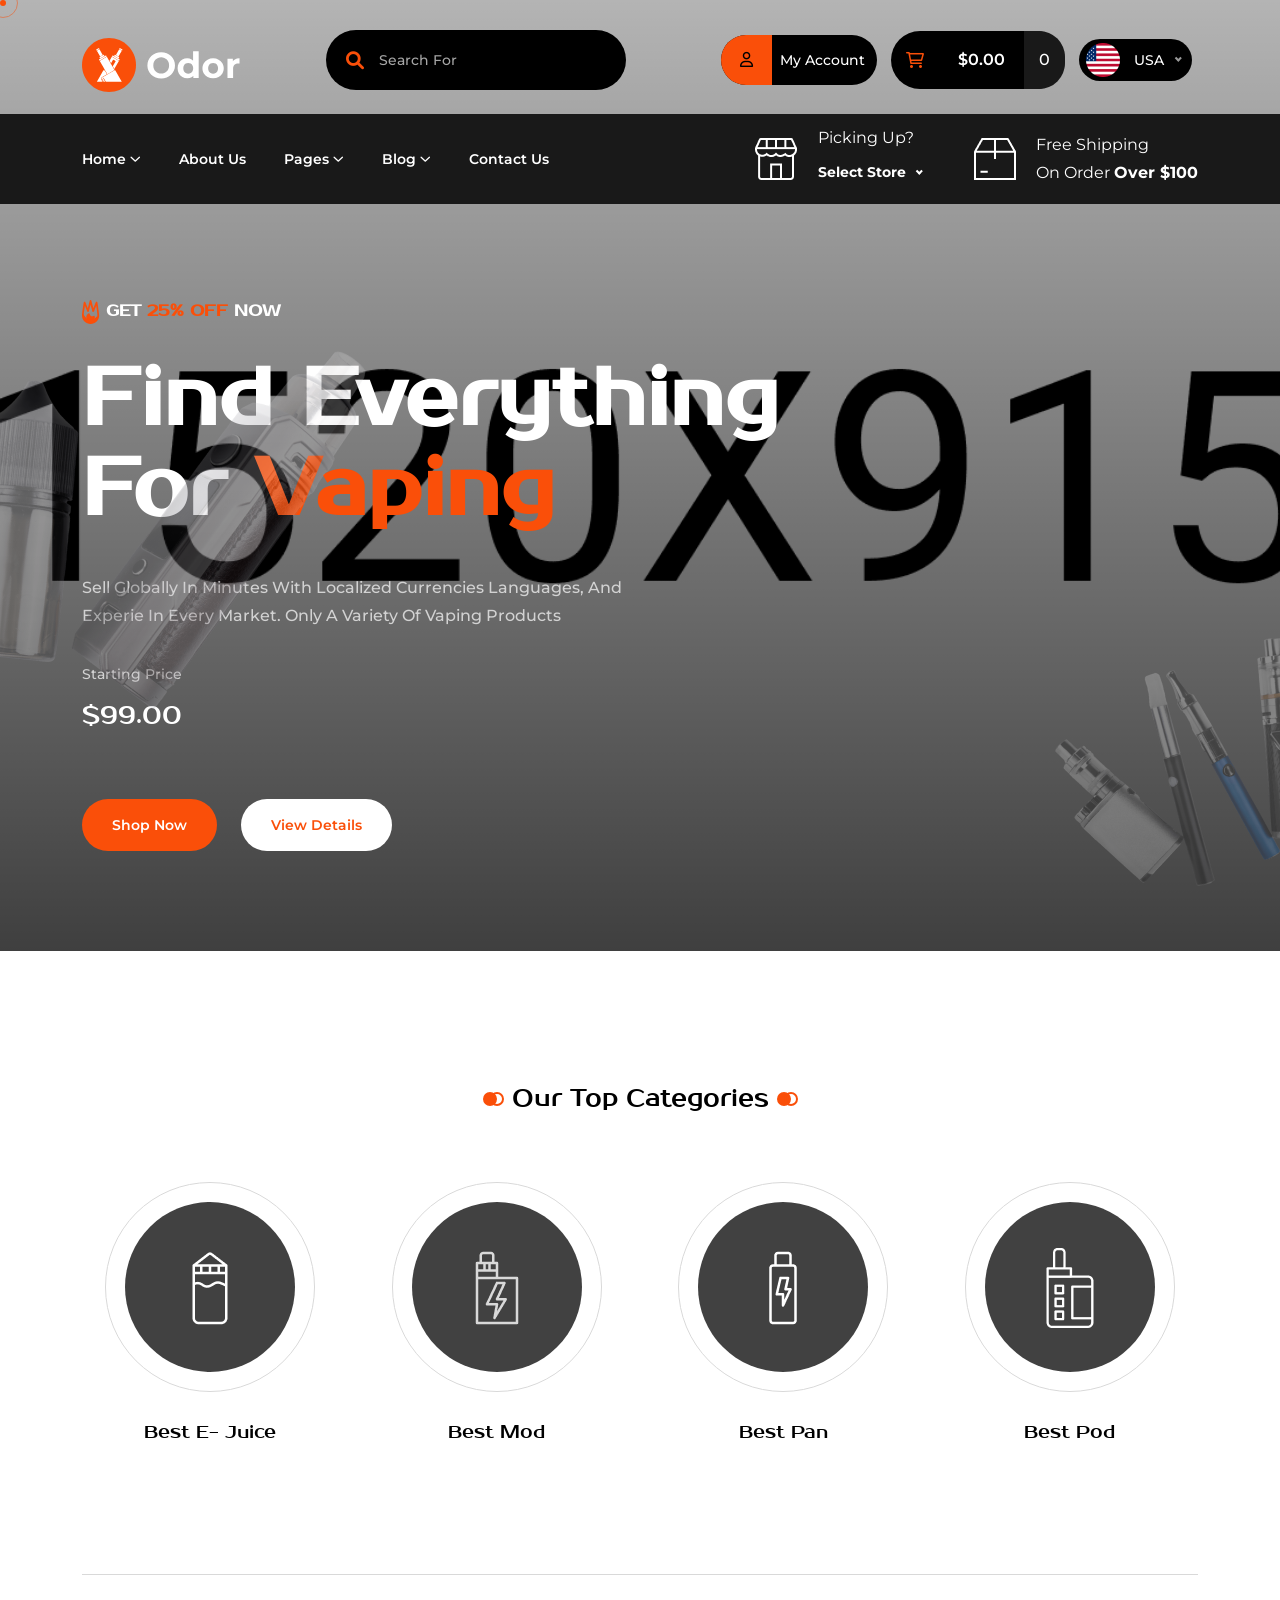
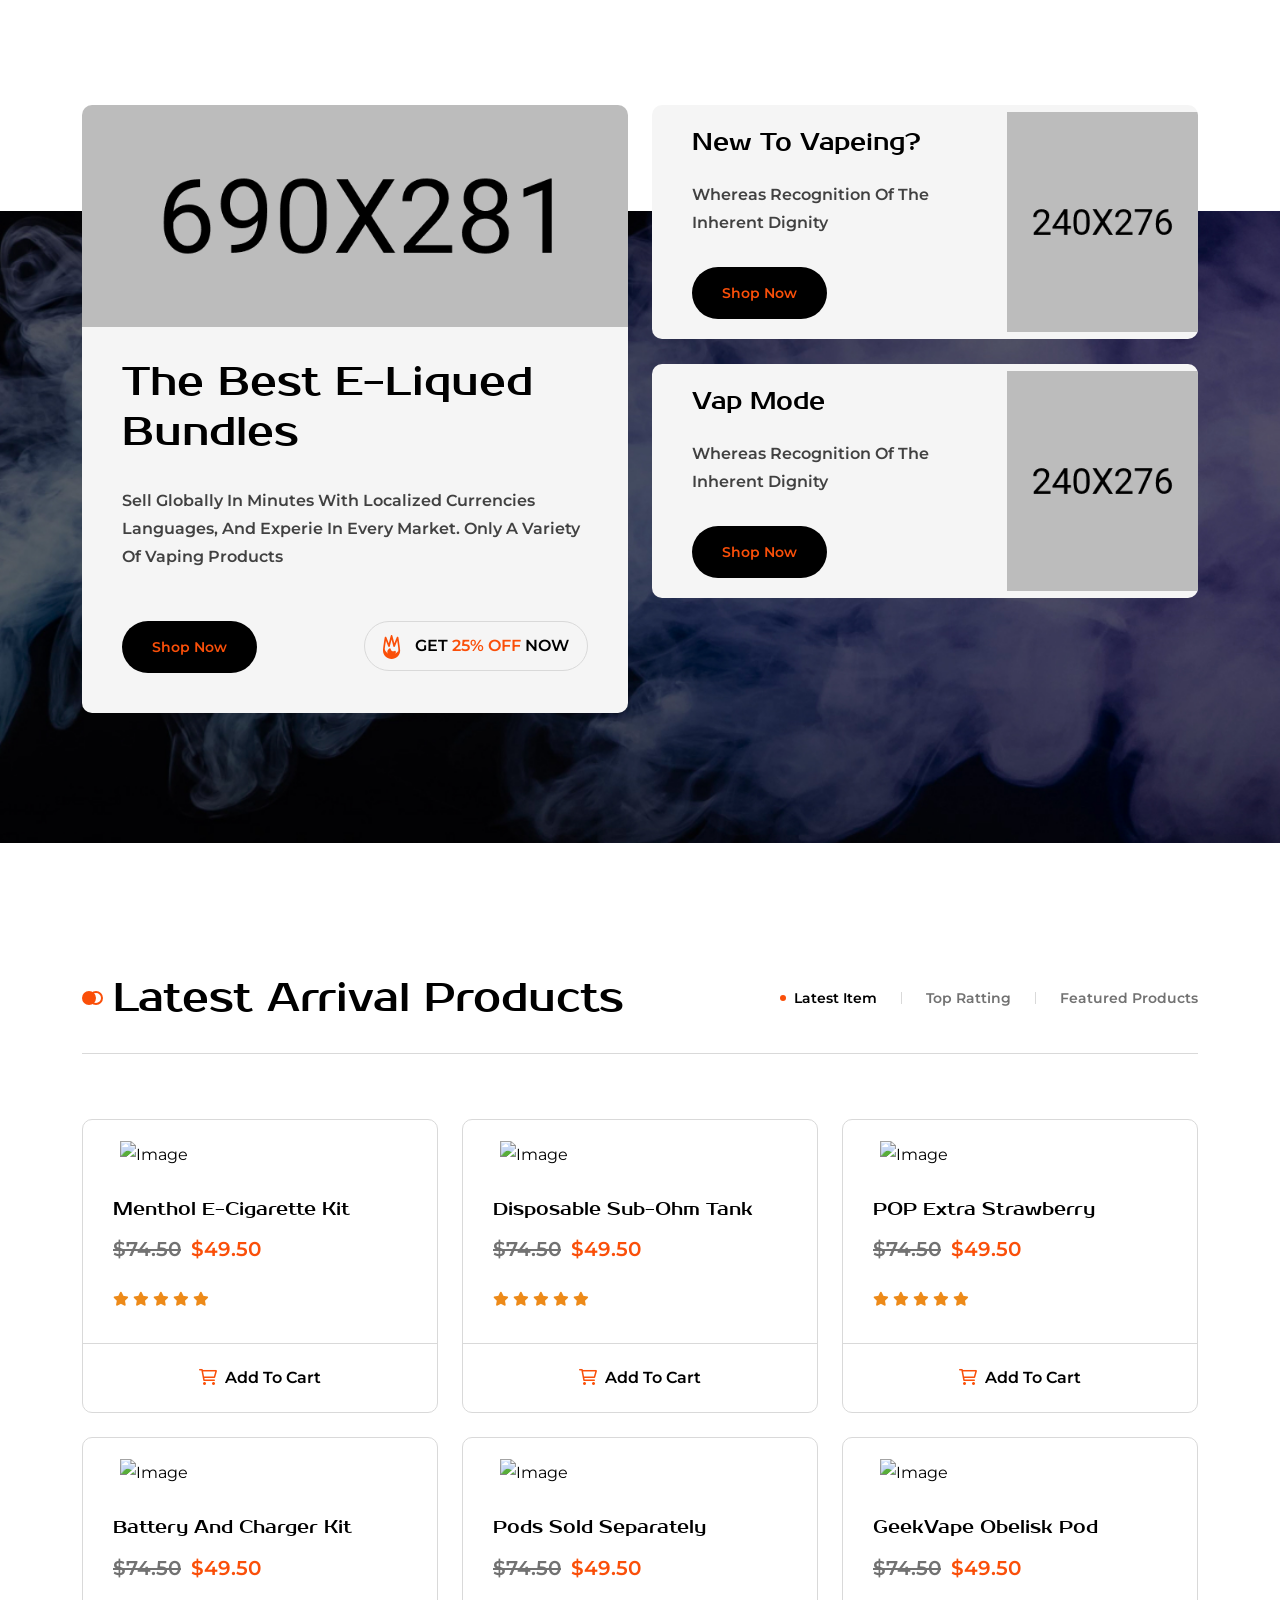
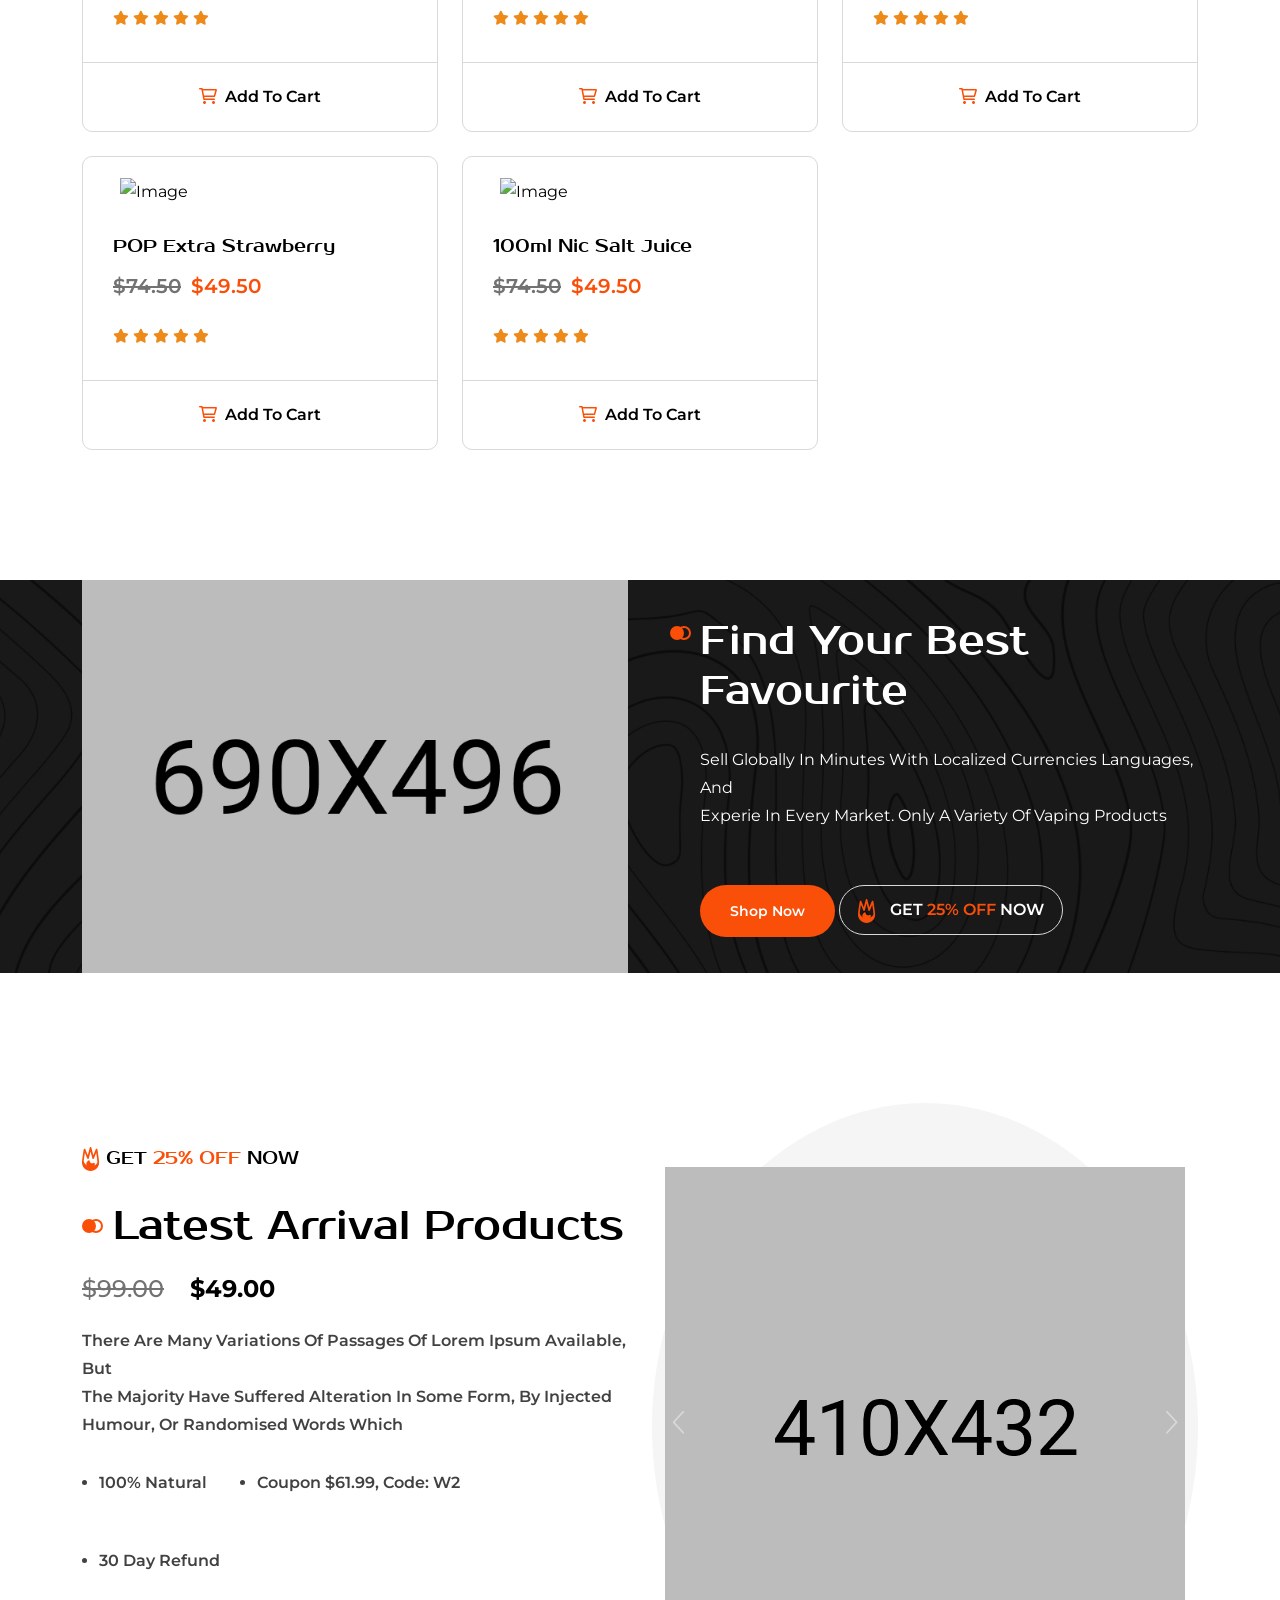
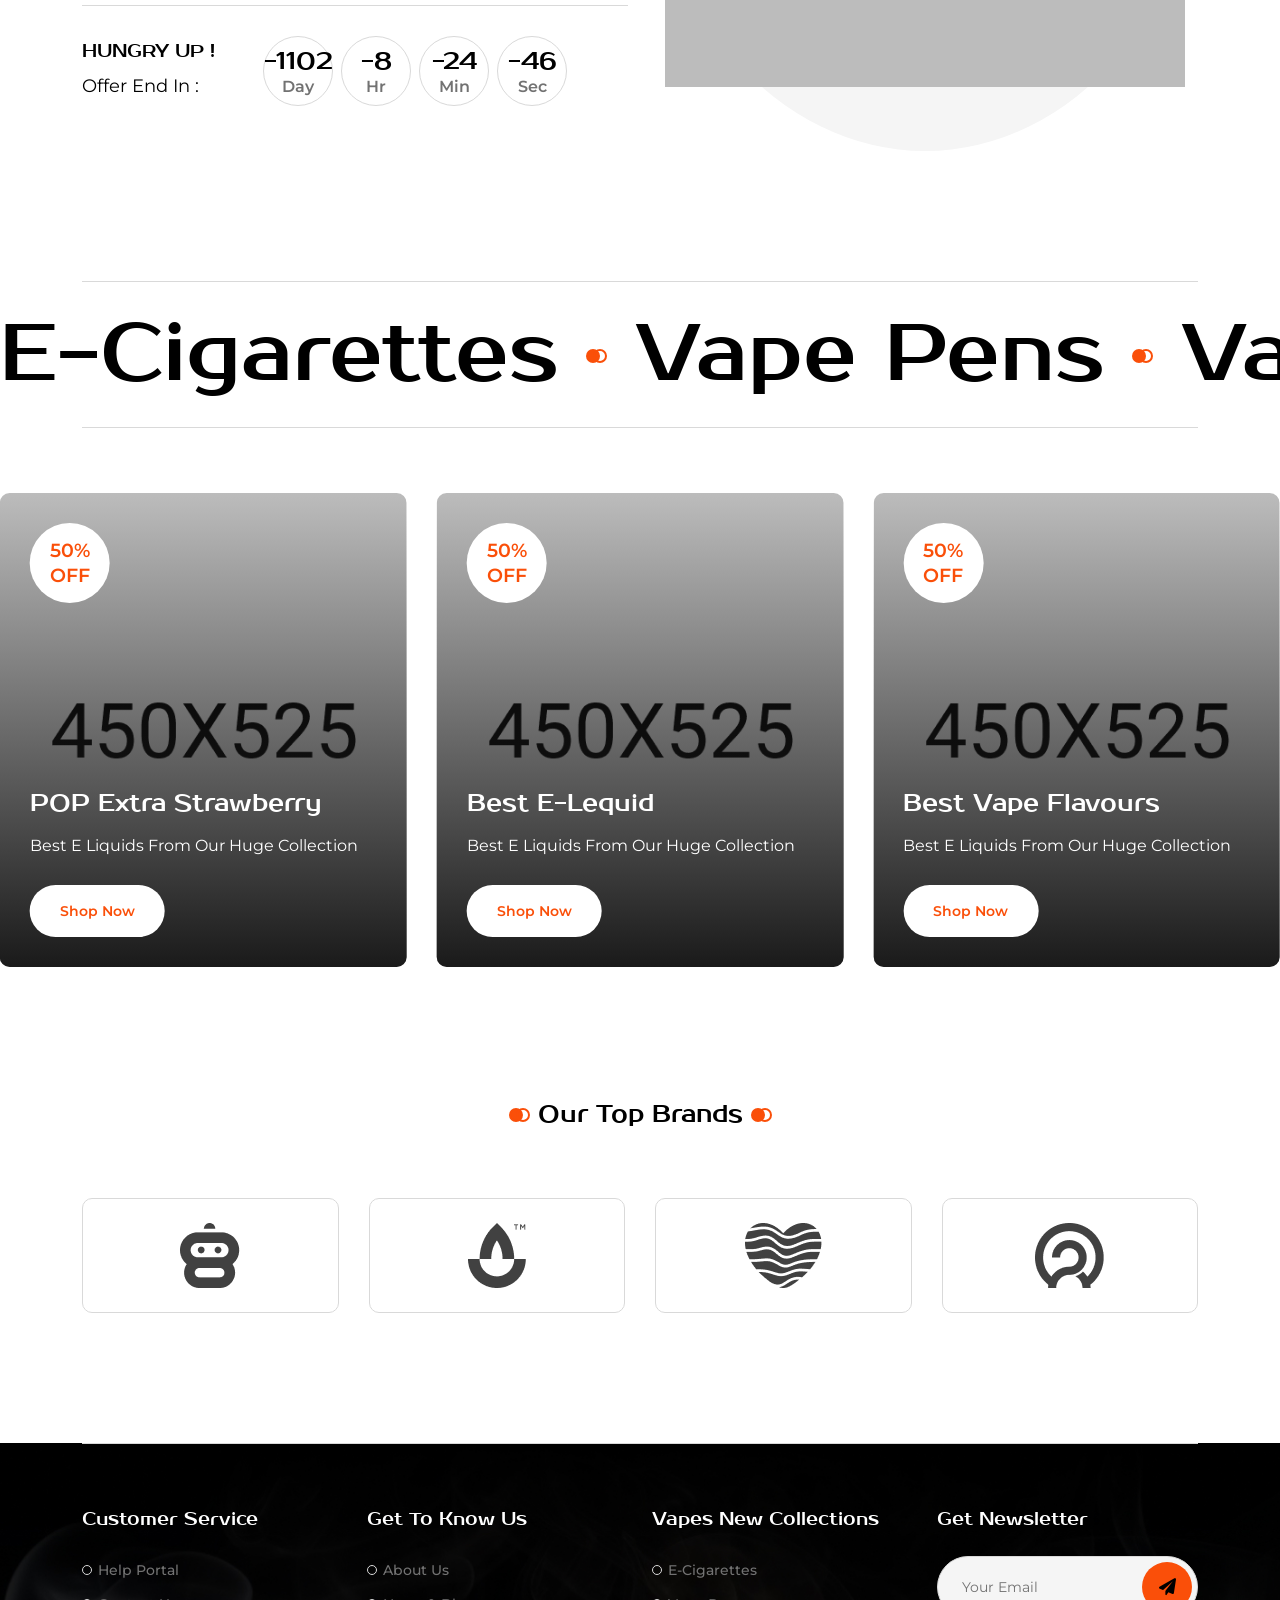
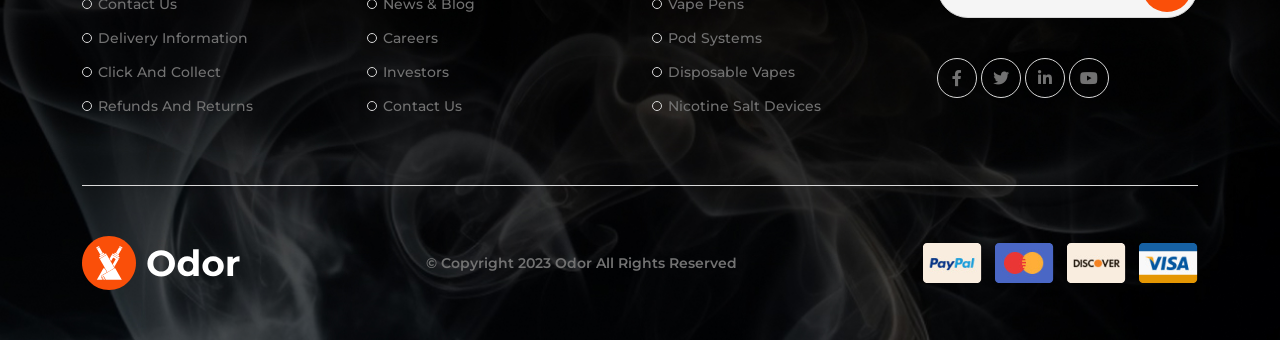
==== index-light.html @ c8f1b1b6 "change my work" ====
<!DOCTYPE html>
<html lang="en" data-theme="light">

<head>
    <meta charset="UTF-8">
    <meta http-equiv="X-UA-Compatible" content="IE=edge">
    <meta name="viewport" content="width=device-width, initial-scale=1.0">
    <title>Odor - Vape Store WooCommerce HTML Template</title>
    <!-- Favicon img -->
    <link rel="shortcut icon" href="assets/images/favicon.png">
    <!-- Bootstarp min css -->
    <link rel="stylesheet" href="assets/css/bootstrap.min.css">
    <!-- All min css -->
    <link rel="stylesheet" href="assets/css/all.min.css">
    <!-- Swiper bundle min css -->
    <link rel="stylesheet" href="assets/css/swiper-bundle.min.css">
    <!-- Magnigic popup css -->
    <link rel="stylesheet" href="assets/css/magnific-popup.css">
    <!-- Animate css -->
    <link rel="stylesheet" href="assets/css/animate.css">
    <!-- Nice select css -->
    <link rel="stylesheet" href="assets/css/nice-select.css">
    <!-- Style css -->
    <link rel="stylesheet" href="assets/css/style.css">
</head>

<body>
    <!-- Header area start here -->
    <div class="top__header black-area pt-30 pb-30">
        <div class="container">
            <div class="top__wrapper">
                <a href="index.html" class="main__logo">
                    <img src="assets/images/logo/logo.svg" alt="logo__image">
                </a>
                <div class="search__wrp">
                    <input placeholder="Search for" aria-label="Search">
                    <button><i class="fa-solid fa-search"></i></button>
                </div>
                <div class="account__wrap">
                    <div class="account d-flex align-items-center">
                        <div class="user__icon">
                            <a href="#0">
                                <i class="fa-regular fa-user"></i>
                            </a>
                        </div>
                        <a href="#0" class="acc__cont">
                            <span class="text-white">
                                My Account
                            </span>
                        </a>
                    </div>
                    <div class="cart d-flex align-items-center">
                        <span class="cart__icon">
                            <i class="fa-regular fa-cart-shopping"></i>
                        </span>
                        <a href="#0" class="c__one">
                            <span class="text-white">
                                $0.00
                            </span>
                        </a>
                        <span class="one text-white">
                            0
                        </span>
                    </div>
                    <div class="flag__wrap">
                        <div class="flag">
                            <img src="assets/images/flag/us.png" alt="flag">
                        </div>
                        <select name="flag">
                            <option value="0">
                                Usa
                            </option>
                            <option value="1">
                                Canada
                            </option>
                            <option value="2">
                                Australia
                            </option>
                            <option value="3">
                                Germany
                            </option>
                        </select>
                    </div>
                </div>
            </div>
        </div>
    </div>
    <header class="header-section black-area">
        <div class="container">
            <div class="header-wrapper">
                <div class="header-bar light-bar d-lg-none">
                    <span></span>
                    <span></span>
                    <span></span>
                </div>
                <ul class="main-menu">
                    <li>
                        <a href="#0">Home <i class="fa-regular fa-angle-down"></i></a>
                        <ul class="sub-menu">
                            <li class="subtwohober">
                                <a href="index.html">
                                    Home One
                                </a>
                            </li>
                            <li class="subtwohober">
                                <a href="index-light.html">
                                    Home One Light
                                </a>
                            </li>
                            <li class="subtwohober">
                                <a href="index-2.html">
                                    Home Two
                                </a>
                            </li>
                            <li class="subtwohober">
                                <a href="index-2-light.html">
                                    Home Two Light
                                </a>
                            </li>
                        </ul>
                    </li>
                    <li>
                        <a href="about.html">About Us</a>
                    </li>
                    <li>
                        <a href="#0">Pages <i class="fa-regular fa-angle-down"></i></a>
                        <ul class="sub-menu">
                            <li class="subtwohober">
                                <a href="shop.html">
                                    Shop Leftbar
                                </a>
                            </li>
                            <li class="subtwohober">
                                <a href="shop-2.html">
                                    Shop Rightbar
                                </a>
                            </li>
                            <li class="subtwohober">
                                <a href="shop-single.html">
                                    Shop Single
                                </a>
                            </li>
                            <li class="subtwohober">
                                <a href="cart.html">
                                    Cart Page
                                </a>
                            </li>
                            <li class="subtwohober">
                                <a href="checkout.html">
                                    Checkout Page
                                </a>
                            </li>
                            <li class="subtwohober">
                                <a href="register.html">
                                    Register
                                </a>
                            </li>
                            <li class="subtwohober">
                                <a href="login.html">
                                    Login
                                </a>
                            </li>
                            <li class="subtwohober">
                                <a href="error.html">
                                    404 Error
                                </a>
                            </li>
                        </ul>
                    </li>
                    <li>
                        <a href="#0">Blog <i class="fa-regular fa-angle-down"></i></a>
                        <ul class="sub-menu">
                            <li class="subtwohober">
                                <a href="blog.html">
                                    Blog Stander
                                </a>
                            </li>
                            <li class="subtwohober">
                                <a href="blog-grid.html">
                                    Blog Grid
                                </a>
                            </li>
                            <li class="subtwohober">
                                <a href="blog-list.html">
                                    Blog List
                                </a>
                            </li>
                            <li class="subtwohober">
                                <a href="blog-single.html">
                                    Blog Single
                                </a>
                            </li>
                        </ul>
                    </li>
                    <li>
                        <a href="contact.html">Contact Us</a>
                    </li>
                </ul>
                <div class="shipping__item d-none d-sm-flex align-items-center">
                    <div class="menu__right d-flex align-items-center">
                        <div class="thumb">
                            <img src="assets/images/flag/picking.png" alt="image">
                        </div>
                        <div class="content">
                            <p class="text-white">
                                Picking up?
                            </p>
                            <div class="items ns-head">
                                <select class="form__select p-0">
                                    <option value="1">
                                        Select Store
                                    </option>
                                    <option value="2">
                                        Store One
                                    </option>
                                    <option value="3">
                                        Store Two
                                    </option>
                                    <option value="4">
                                        Store Three
                                    </option>
                                </select>
                            </div>
                        </div>
                    </div>
                    <div class="menu__right d-flex align-items-center">
                        <div class="thumb">
                            <img src="assets/images/flag/shipping.png" alt="image">
                        </div>
                        <div class="content">
                            <p>
                                Free Shipping <br> on order <strong>over $100</strong>
                            </p>
                        </div>
                    </div>
                </div>
            </div>
        </div>
    </header>
    <!-- Header area end here -->

    <!-- Preloader area start -->
    <div class="loading">
        <span class="text-capitalize">L</span>
        <span>o</span>
        <span>a</span>
        <span>d</span>
        <span>i</span>
        <span>n</span>
        <span>g</span>
    </div>

    <div id="preloader">
    </div>
    <!-- Preloader area end -->

    <!-- Mouse cursor area start here -->
    <div class="mouse-cursor cursor-outer"></div>
    <div class="mouse-cursor cursor-inner"></div>
    <!-- Mouse cursor area end here -->

    <main>

        <!-- Banner area start here -->
        <section class="banner-two banner-two-light black-area">
            <div class="banner-two__shape-left d-none d-lg-block wow bounceInLeft" data-wow-duration="1s"
                data-wow-delay=".5s">
                <img src="assets/images/shape/vape1.png" alt="shape">
            </div>
            <div class="banner-two__shape-right d-none d-lg-block wow bounceInRight" data-wow-duration="1s"
                data-wow-delay=".1s">
                <img class="sway_Y__animation " src="assets/images/shape/vape2.png" alt="shape">
            </div>
            <div class="swiper banner-two__slider">
                <div class="swiper-wrapper">
                    <div class="swiper-slide">
                        <div class="slide-bg" data-background="assets/images/banner/banner-two-image1.jpg"></div>
                        <div class="container">
                            <div class="banner-two__content">
                                <h4 data-animation="fadeInUp" data-delay="1s"><img src="assets/images/icon/fire.svg"
                                        alt="icon"> GET <span class="primary-color">25% OFF</span> NOW</h4>
                                <h1 data-animation="fadeInUp" data-delay="1.3s">Find everything <br>
                                    for <span class="primary-color">vaping</span></h1>
                                <p class="mt-40" data-animation="fadeInUp" data-delay="1.5s">Sell globally in minutes
                                    with localized currencies languages, and <br> experie in
                                    every
                                    market. only a variety of vaping
                                    products</p>
                                <div class="banner-two__info mt-30" data-animation="fadeInUp" data-delay="1.7s">
                                    <span class="mb-10">Starting Price</span>
                                    <h3>$99.00</h3>
                                </div>
                                <div class="btn-wrp mt-65">
                                    <a href="shop.html" class="btn-one" data-animation="fadeInUp"
                                        data-delay="1.8s"><span>Shop
                                            Now</span></a>
                                    <a class="btn-one-light ml-20" href="shop-single.html" data-animation="fadeInUp"
                                        data-delay="1.9s"><span>View Details</span></a>
                                </div>
                            </div>
                        </div>
                    </div>
                    <div class="swiper-slide">
                        <div class="slide-bg" data-background="assets/images/banner/banner_picture.jpg"></div>
                        <div class="container">
                            <div class="banner-two__content">
                                <h4 data-animation="fadeInUp" data-delay="1s"><img src="assets/images/icon/fire.svg"
                                        alt="icon"> GET <span class="primary-color">25% OFF</span> NOW</h4>
                                <h1 data-animation="fadeInUp" data-delay="1.3s">Find everything <br>
                                    for <span class="primary-color">vaping</span></h1>
                                <p class="mt-40" data-animation="fadeInUp" data-delay="1.5s">Sell globally in minutes
                                    with localized currencies languages, and <br> experie in
                                    every
                                    market. only a variety of vaping
                                    products</p>
                                <div class="banner-two__info mt-30" data-animation="fadeInUp" data-delay="1.7s">
                                    <span class="mb-10">Starting Price</span>
                                    <h3>$99.00</h3>
                                </div>
                                <div class="btn-wrp mt-65">
                                    <a href="shop.html" class="btn-one" data-animation="fadeInUp"
                                        data-delay="1.8s"><span>Shop
                                            Now</span></a>
                                    <a class="btn-one-light ml-20" href="shop-single.html" data-animation="fadeInUp"
                                        data-delay="1.9s"><span>View
                                            Details</span></a>
                                </div>
                            </div>
                        </div>
                    </div>
                    <div class="swiper-slide">
                        <div class="slide-bg" data-background="assets/images/banner/banner_picture.jpg"></div>
                        <div class="container">
                            <div class="banner-two__content">
                                <h4 data-animation="fadeInUp" data-delay="1s"><img src="assets/images/icon/fire.svg"
                                        alt="icon"> GET <span class="primary-color">25% OFF</span> NOW</h4>
                                <h1 data-animation="fadeInUp" data-delay="1.3s">Find everything <br>
                                    for <span class="primary-color">vaping</span></h1>
                                <p class="mt-40" data-animation="fadeInUp" data-delay="1.5s">Sell globally in minutes
                                    with localized currencies languages, and <br> experie in
                                    every
                                    market. only a variety of vaping
                                    products</p>
                                <div class="banner-two__info mt-30" data-animation="fadeInUp" data-delay="1.7s">
                                    <span class="mb-10">Starting Price</span>
                                    <h3>$99.00</h3>
                                </div>
                                <div class="btn-wrp mt-65">
                                    <a href="shop.html" class="btn-one" data-animation="fadeInUp"
                                        data-delay="1.8s"><span>Shop
                                            Now</span></a>
                                    <a class="btn-one-light ml-20" href="shop-single.html" data-animation="fadeInUp"
                                        data-delay="1.9s"><span>View
                                            Details</span></a>
                                </div>
                            </div>
                        </div>
                    </div>
                </div>
            </div>
            <div class="banner-two__arry-btn">
                <button class="arry-prev mb-15 banner-two__arry-prev"><i
                        class="fa-light text-white fa-chevron-left"></i></button>
                <button class="arry-next active banner-two__arry-next"><i
                        class="fa-light text-white fa-chevron-right"></i></button>
            </div>
        </section>
        <!-- Banner area end here -->

        <!-- Category area start here -->
        <section class="category-area black-area category-two pb-130 pt-130">
            <div class="container">
                <div class="bor-bottom pb-130">
                    <div class="sub-title text-center mb-65 wow fadeInUp" data-wow-delay=".1s">
                        <h3><span class="title-icon"></span> our top categories <span class="title-icon"></span>
                        </h3>
                    </div>
                    <div class="swiper category__slider">
                        <div class="swiper-wrapper">
                            <div class="swiper-slide">
                                <div class="category__item category-two__item text-center">
                                    <a href="shop.html" class="category__image d-block">
                                        <img src="assets/images/category/category-image1.png" alt="image">
                                        <div class="category-icon">
                                            <img src="assets/images/category/category-icon1.png" alt="icon">
                                        </div>
                                    </a>
                                    <h4 class="mt-30"><a href="shop.html">best e- juice</a></h4>
                                </div>
                            </div>
                            <div class="swiper-slide">
                                <div class="category__item category-two__item text-center">
                                    <a href="shop.html" class="category__image d-block">
                                        <img src="assets/images/category/category-image2.png" alt="image">
                                        <div class="category-icon">
                                            <img src="assets/images/category/category-icon2.png" alt="icon">
                                        </div>
                                    </a>
                                    <h4 class="mt-30"><a href="shop.html">best mod</a></h4>
                                </div>
                            </div>
                            <div class="swiper-slide">
                                <div class="category__item category-two__item text-center">
                                    <a href="shop.html" class="category__image d-block">
                                        <img src="assets/images/category/category-image3.png" alt="image">
                                        <div class="category-icon">
                                            <img src="assets/images/category/category-icon3.png" alt="icon">
                                        </div>
                                    </a>
                                    <h4 class="mt-30"><a href="shop.html">best pan</a></h4>
                                </div>
                            </div>
                            <div class="swiper-slide">
                                <div class="category__item category-two__item text-center">
                                    <a href="shop.html" class="category__image d-block">
                                        <img src="assets/images/category/category-image4.png" alt="image">
                                        <div class="category-icon">
                                            <img src="assets/images/category/category-icon4.png" alt="icon">
                                        </div>
                                    </a>
                                    <h4 class="mt-30"><a href="shop.html">best pod</a></h4>
                                </div>
                            </div>
                            <div class="swiper-slide">
                                <div class="category__item category-two__item text-center">
                                    <a href="shop.html" class="category__image d-block">
                                        <img src="assets/images/category/category-image5.png" alt="image">
                                        <div class="category-icon">
                                            <img src="assets/images/category/category-icon5.png" alt="icon">
                                        </div>
                                    </a>
                                    <h4 class="mt-30"><a href="shop.html">best tank</a></h4>
                                </div>
                            </div>
                            <div class="swiper-slide">
                                <div class="category__item category-two__item text-center">
                                    <a href="shop.html" class="category__image d-block">
                                        <img src="assets/images/category/category-image6.png" alt="image">
                                        <div class="category-icon">
                                            <img src="assets/images/category/category-icon6.png" alt="icon">
                                        </div>
                                    </a>
                                    <h4 class="mt-30"><a href="shop.html">Best vaps</a></h4>
                                </div>
                            </div>
                        </div>
                    </div>
                </div>
            </div>
        </section>
        <!-- Category area end here -->

        <!-- View area start here -->
        <section class="view-area">
            <div class="bg-image view__bg" data-background="assets/images/bg/view-bg.jpg"></div>
            <div class="container">
                <div class="row g-4">
                    <div class="col-lg-6 wow fadeInLeft" data-wow-delay=".1s">
                        <div class="view__left-item">
                            <div class="image">
                                <img src="assets/images/view/view-image1.jpg" alt="image">
                            </div>
                            <div class="view__left-content sub-bg">
                                <h2><a class="primary-hover" href="shop-single.html">The best e-liqued bundles</a>
                                </h2>
                                <p class="fw-600">Sell globally in minutes with localized currencies languages, and
                                    experie
                                    in every market. only a variety of vaping
                                    products</p>
                                <a class="btn-two" href="shop-single.html"><span>Shop Now</span></a>
                                <a class="off-btn" href="#0"><img class="mr-10" src="assets/images/icon/fire.svg"
                                        alt="icon"> GET
                                    <span class="primary-color">25%
                                        OFF</span> NOW</a>
                            </div>
                        </div>
                    </div>
                    <div class="col-lg-6">
                        <div class="view__item mb-25 wow fadeInDown" data-wow-delay=".2s">
                            <div class="view__content">
                                <h3><a class="primary-hover" href="shop-single.html">new to vapeing?</a></h3>
                                <p>Whereas recognition of the inherent dignity</p>
                                <a class="btn-two" href="shop-single.html"><span>Shop Now</span></a>
                            </div>
                            <div class="view__image">
                                <img src="assets/images/view/view-image2.jpg" alt="image">
                            </div>
                        </div>
                        <div class="view__item wow fadeInUp" data-wow-delay=".3s">
                            <div class="view__content">
                                <h3><a class="primary-hover" href="shop-single.html">Vap mode</a></h3>
                                <p>Whereas recognition of the inherent dignity</p>
                                <a class="btn-two" href="shop-single.html"><span>Shop Now</span></a>
                            </div>
                            <div class="view__image">
                                <img src="assets/images/view/view-image3.jpg" alt="image">
                            </div>
                        </div>
                    </div>
                </div>
            </div>
        </section>
        <!-- View area end here -->

        <!-- Product area start here -->
        <section class="product-area pt-130 pb-130 mt-130">
            <div class="container">
                <div
                    class="product__wrp pb-30 mb-65 bor-bottom d-flex flex-wrap align-items-center justify-content-xl-between justify-content-center">
                    <div class="section-header d-flex align-items-center wow fadeInUp" data-wow-delay=".1s">
                        <span class="title-icon mr-10"></span>
                        <h2>latest arrival products</h2>
                    </div>
                    <ul class="nav nav-pills mt-4 mt-xl-0">
                        <li class="nav-item wow fadeInUp" data-wow-delay=".1s">
                            <a href="#latest-item" data-bs-toggle="tab" class="nav-link px-4 active">
                                latest item
                            </a>
                        </li>
                        <li class="nav-item wow fadeInUp" data-wow-delay=".2s">
                            <a href="#top-ratting" data-bs-toggle="tab" class="nav-link px-4 bor-left bor-right">
                                top ratting
                            </a>
                        </li>
                        <li class="nav-item wow fadeInUp" data-wow-delay=".3s">
                            <a href="#featured-products" data-bs-toggle="tab" class="nav-link ps-4">
                                featured products
                            </a>
                        </li>
                    </ul>
                </div>
                <div class="tab-content">
                    <div id="latest-item" class="tab-pane fade show active">
                        <div class="row g-4">
                            <div class="col-xxl-3 col-xl-4 col-md-6">
                                <div class="product__item bor">
                                    <a href="#0" class="wishlist"><i class="fa-regular fa-heart"></i></a>
                                    <a href="shop-single.html" class="product__image pt-20 d-block">
                                        <img class="font-image" src="assets/images/product/product-image1.png"
                                            alt="image">
                                        <img class="back-image" src="assets/images/product/product-image3.png"
                                            alt="image">
                                    </a>
                                    <div class="product__content">
                                        <h4 class="mb-15"><a class="primary-hover" href="shop-single.html">Menthol
                                                E-Cigarette Kit</a></h4>
                                        <del>$74.50</del><span class="primary-color ml-10">$49.50</span>
                                        <div class="star mt-20">
                                            <i class="fa-solid fa-star"></i>
                                            <i class="fa-solid fa-star"></i>
                                            <i class="fa-solid fa-star"></i>
                                            <i class="fa-solid fa-star"></i>
                                            <i class="fa-solid fa-star"></i>
                                        </div>

                                    </div>
                                    <a class="product__cart d-block bor-top" href="#0"><i
                                            class="fa-regular fa-cart-shopping primary-color me-1"></i>
                                        <span>Add to
                                            cart</span></a>
                                </div>
                            </div>
                            <div class="col-xxl-3 col-xl-4 col-md-6">
                                <div class="product__item bor">
                                    <a href="#0" class="wishlist"><i class="fa-regular fa-heart"></i></a>
                                    <a href="shop-single.html" class="product__image pt-20 d-block">
                                        <img class="font-image" src="assets/images/product/product-image2.png"
                                            alt="image">
                                        <img class="back-image" src="assets/images/product/product-image4.png"
                                            alt="image">
                                    </a>
                                    <div class="product__content">
                                        <h4 class="mb-15"><a class="primary-hover" href="shop-single.html">Disposable
                                                Sub-Ohm Tank</a></h4>
                                        <del>$74.50</del><span class="primary-color ml-10">$49.50</span>
                                        <div class="star mt-20">
                                            <i class="fa-solid fa-star"></i>
                                            <i class="fa-solid fa-star"></i>
                                            <i class="fa-solid fa-star"></i>
                                            <i class="fa-solid fa-star"></i>
                                            <i class="fa-solid fa-star"></i>
                                        </div>

                                    </div>
                                    <a class="product__cart d-block bor-top" href="#0"><i
                                            class="fa-regular fa-cart-shopping primary-color me-1"></i>
                                        <span>Add to
                                            cart</span></a>
                                </div>
                            </div>
                            <div class="col-xxl-3 col-xl-4 col-md-6">
                                <div class="product__item bor">
                                    <a href="#0" class="wishlist"><i class="fa-regular fa-heart"></i></a>
                                    <a href="shop-single.html" class="product__image pt-20 d-block">
                                        <img class="font-image" src="assets/images/product/product-image3.png"
                                            alt="image">
                                        <img class="back-image" src="assets/images/product/product-image5.png"
                                            alt="image">
                                    </a>
                                    <div class="product__content">
                                        <h4 class="mb-15"><a class="primary-hover" href="shop-single.html">POP
                                                Extra
                                                Strawberry</a></h4>
                                        <del>$74.50</del><span class="primary-color ml-10">$49.50</span>
                                        <div class="star mt-20">
                                            <i class="fa-solid fa-star"></i>
                                            <i class="fa-solid fa-star"></i>
                                            <i class="fa-solid fa-star"></i>
                                            <i class="fa-solid fa-star"></i>
                                            <i class="fa-solid fa-star"></i>
                                        </div>

                                    </div>
                                    <a class="product__cart d-block bor-top" href="#0"><i
                                            class="fa-regular fa-cart-shopping primary-color me-1"></i>
                                        <span>Add to
                                            cart</span></a>
                                </div>
                            </div>
                            <div class="col-xxl-3 col-xl-4 col-md-6">
                                <div class="product__item bor">
                                    <a href="#0" class="wishlist"><i class="fa-regular fa-heart"></i></a>
                                    <a href="shop-single.html" class="product__image pt-20 d-block">
                                        <img class="font-image" src="assets/images/product/product-image4.png"
                                            alt="image">
                                        <img class="back-image" src="assets/images/product/product-image6.png"
                                            alt="image">
                                    </a>
                                    <div class="product__content">
                                        <h4 class="mb-15"><a class="primary-hover" href="shop-single.html">Battery
                                                And
                                                Charger Kit</a></h4>
                                        <del>$74.50</del><span class="primary-color ml-10">$49.50</span>
                                        <div class="star mt-20">
                                            <i class="fa-solid fa-star"></i>
                                            <i class="fa-solid fa-star"></i>
                                            <i class="fa-solid fa-star"></i>
                                            <i class="fa-solid fa-star"></i>
                                            <i class="fa-solid fa-star"></i>
                                        </div>

                                    </div>
                                    <a class="product__cart d-block bor-top" href="#0"><i
                                            class="fa-regular fa-cart-shopping primary-color me-1"></i>
                                        <span>Add to
                                            cart</span></a>
                                </div>
                            </div>
                            <div class="col-xxl-3 col-xl-4 col-md-6">
                                <div class="product__item bor">
                                    <a href="#0" class="wishlist"><i class="fa-regular fa-heart"></i></a>
                                    <a href="shop-single.html" class="product__image pt-20 d-block">
                                        <img class="font-image" src="assets/images/product/product-image5.png"
                                            alt="image">
                                        <img class="back-image" src="assets/images/product/product-image3.png"
                                            alt="image">
                                    </a>
                                    <div class="product__content">
                                        <h4 class="mb-15"><a class="primary-hover" href="shop-single.html">Pods
                                                Sold
                                                Separately</a></h4>
                                        <del>$74.50</del><span class="primary-color ml-10">$49.50</span>
                                        <div class="star mt-20">
                                            <i class="fa-solid fa-star"></i>
                                            <i class="fa-solid fa-star"></i>
                                            <i class="fa-solid fa-star"></i>
                                            <i class="fa-solid fa-star"></i>
                                            <i class="fa-solid fa-star"></i>
                                        </div>

                                    </div>
                                    <a class="product__cart d-block bor-top" href="#0"><i
                                            class="fa-regular fa-cart-shopping primary-color me-1"></i>
                                        <span>Add to
                                            cart</span></a>
                                </div>
                            </div>
                            <div class="col-xxl-3 col-xl-4 col-md-6">
                                <div class="product__item bor">
                                    <a href="#0" class="wishlist"><i class="fa-regular fa-heart"></i></a>
                                    <a href="shop-single.html" class="product__image pt-20 d-block">
                                        <img class="font-image" src="assets/images/product/product-image6.png"
                                            alt="image">
                                        <img class="back-image" src="assets/images/product/product-image4.png"
                                            alt="image">
                                    </a>
                                    <div class="product__content">
                                        <h4 class="mb-15"><a class="primary-hover" href="shop-single.html">GeekVape
                                                Obelisk Pod</a></h4>
                                        <del>$74.50</del><span class="primary-color ml-10">$49.50</span>
                                        <div class="star mt-20">
                                            <i class="fa-solid fa-star"></i>
                                            <i class="fa-solid fa-star"></i>
                                            <i class="fa-solid fa-star"></i>
                                            <i class="fa-solid fa-star"></i>
                                            <i class="fa-solid fa-star"></i>
                                        </div>

                                    </div>
                                    <a class="product__cart d-block bor-top" href="#0"><i
                                            class="fa-regular fa-cart-shopping primary-color me-1"></i>
                                        <span>Add to
                                            cart</span></a>
                                </div>
                            </div>
                            <div class="col-xxl-3 col-xl-4 col-md-6">
                                <div class="product__item bor">
                                    <a href="#0" class="wishlist"><i class="fa-regular fa-heart"></i></a>
                                    <a href="shop-single.html" class="product__image pt-20 d-block">
                                        <img class="font-image" src="assets/images/product/product-image7.png"
                                            alt="image">
                                        <img class="back-image" src="assets/images/product/product-image4.png"
                                            alt="image">
                                    </a>
                                    <div class="product__content">
                                        <h4 class="mb-15"><a class="primary-hover" href="shop-single.html">POP Extra
                                                Strawberry</a></h4>
                                        <del>$74.50</del><span class="primary-color ml-10">$49.50</span>
                                        <div class="star mt-20">
                                            <i class="fa-solid fa-star"></i>
                                            <i class="fa-solid fa-star"></i>
                                            <i class="fa-solid fa-star"></i>
                                            <i class="fa-solid fa-star"></i>
                                            <i class="fa-solid fa-star"></i>
                                        </div>

                                    </div>
                                    <a class="product__cart d-block bor-top" href="#0"><i
                                            class="fa-regular fa-cart-shopping primary-color me-1"></i>
                                        <span>Add to
                                            cart</span></a>
                                </div>
                            </div>
                            <div class="col-xxl-3 col-xl-4 col-md-6">
                                <div class="product__item bor">
                                    <a href="#0" class="wishlist"><i class="fa-regular fa-heart"></i></a>
                                    <a href="shop-single.html" class="product__image pt-20 d-block">
                                        <img class="font-image" src="assets/images/product/product-image8.png"
                                            alt="image">
                                        <img class="back-image" src="assets/images/product/product-image4.png"
                                            alt="image">
                                    </a>
                                    <div class="product__content">
                                        <h4 class="mb-15"><a class="primary-hover" href="shop-single.html">100ml
                                                Nic
                                                Salt Juice</a></h4>
                                        <del>$74.50</del><span class="primary-color ml-10">$49.50</span>
                                        <div class="star mt-20">
                                            <i class="fa-solid fa-star"></i>
                                            <i class="fa-solid fa-star"></i>
                                            <i class="fa-solid fa-star"></i>
                                            <i class="fa-solid fa-star"></i>
                                            <i class="fa-solid fa-star"></i>
                                        </div>

                                    </div>
                                    <a class="product__cart d-block bor-top" href="#0"><i
                                            class="fa-regular fa-cart-shopping primary-color me-1"></i>
                                        <span>Add to
                                            cart</span></a>
                                </div>
                            </div>
                        </div>
                    </div>
                    <div id="top-ratting" class="tab-pane fade">
                        <div class="row g-4">
                            <div class="col-xxl-3 col-xl-4 col-md-6">
                                <div class="product__item bor">
                                    <a href="#0" class="wishlist"><i class="fa-regular fa-heart"></i></a>
                                    <a href="shop-single.html" class="product__image pt-20 d-block">
                                        <img class="font-image" src="assets/images/product/product-image4.png"
                                            alt="image">
                                        <img class="back-image" src="assets/images/product/product-image6.png"
                                            alt="image">
                                    </a>
                                    <div class="product__content">
                                        <h4 class="mb-15"><a class="primary-hover" href="shop-single.html">Battery
                                                And
                                                Charger Kit</a></h4>
                                        <del>$74.50</del><span class="primary-color ml-10">$49.50</span>
                                        <div class="star mt-20">
                                            <i class="fa-solid fa-star"></i>
                                            <i class="fa-solid fa-star"></i>
                                            <i class="fa-solid fa-star"></i>
                                            <i class="fa-solid fa-star"></i>
                                            <i class="fa-solid fa-star"></i>
                                        </div>

                                    </div>
                                    <a class="product__cart d-block bor-top" href="#0"><i
                                            class="fa-regular fa-cart-shopping primary-color me-1"></i>
                                        <span>Add to
                                            cart</span></a>
                                </div>
                            </div>
                            <div class="col-xxl-3 col-xl-4 col-md-6">
                                <div class="product__item bor">
                                    <a href="#0" class="wishlist"><i class="fa-regular fa-heart"></i></a>
                                    <a href="shop-single.html" class="product__image pt-20 d-block">
                                        <img class="font-image" src="assets/images/product/product-image5.png"
                                            alt="image">
                                        <img class="back-image" src="assets/images/product/product-image3.png"
                                            alt="image">
                                    </a>
                                    <div class="product__content">
                                        <h4 class="mb-15"><a class="primary-hover" href="shop-single.html">Pods
                                                Sold
                                                Separately</a></h4>
                                        <del>$74.50</del><span class="primary-color ml-10">$49.50</span>
                                        <div class="star mt-20">
                                            <i class="fa-solid fa-star"></i>
                                            <i class="fa-solid fa-star"></i>
                                            <i class="fa-solid fa-star"></i>
                                            <i class="fa-solid fa-star"></i>
                                            <i class="fa-solid fa-star"></i>
                                        </div>

                                    </div>
                                    <a class="product__cart d-block bor-top" href="#0"><i
                                            class="fa-regular fa-cart-shopping primary-color me-1"></i>
                                        <span>Add to
                                            cart</span></a>
                                </div>
                            </div>
                            <div class="col-xxl-3 col-xl-4 col-md-6">
                                <div class="product__item bor">
                                    <a href="#0" class="wishlist"><i class="fa-regular fa-heart"></i></a>
                                    <a href="shop-single.html" class="product__image pt-20 d-block">
                                        <img class="font-image" src="assets/images/product/product-image6.png"
                                            alt="image">
                                        <img class="back-image" src="assets/images/product/product-image4.png"
                                            alt="image">
                                    </a>
                                    <div class="product__content">
                                        <h4 class="mb-15"><a class="primary-hover" href="shop-single.html">GeekVape
                                                Obelisk Pod</a></h4>
                                        <del>$74.50</del><span class="primary-color ml-10">$49.50</span>
                                        <div class="star mt-20">
                                            <i class="fa-solid fa-star"></i>
                                            <i class="fa-solid fa-star"></i>
                                            <i class="fa-solid fa-star"></i>
                                            <i class="fa-solid fa-star"></i>
                                            <i class="fa-solid fa-star"></i>
                                        </div>

                                    </div>
                                    <a class="product__cart d-block bor-top" href="#0"><i
                                            class="fa-regular fa-cart-shopping primary-color me-1"></i>
                                        <span>Add to
                                            cart</span></a>
                                </div>
                            </div>
                            <div class="col-xxl-3 col-xl-4 col-md-6">
                                <div class="product__item bor">
                                    <a href="#0" class="wishlist"><i class="fa-regular fa-heart"></i></a>
                                    <a href="shop-single.html" class="product__image pt-20 d-block">
                                        <img class="font-image" src="assets/images/product/product-image7.png"
                                            alt="image">
                                        <img class="back-image" src="assets/images/product/product-image4.png"
                                            alt="image">
                                    </a>
                                    <div class="product__content">
                                        <h4 class="mb-15"><a class="primary-hover" href="shop-single.html">POP Extra
                                                Strawberry</a></h4>
                                        <del>$74.50</del><span class="primary-color ml-10">$49.50</span>
                                        <div class="star mt-20">
                                            <i class="fa-solid fa-star"></i>
                                            <i class="fa-solid fa-star"></i>
                                            <i class="fa-solid fa-star"></i>
                                            <i class="fa-solid fa-star"></i>
                                            <i class="fa-solid fa-star"></i>
                                        </div>

                                    </div>
                                    <a class="product__cart d-block bor-top" href="#0"><i
                                            class="fa-regular fa-cart-shopping primary-color me-1"></i>
                                        <span>Add to
                                            cart</span></a>
                                </div>
                            </div>
                            <div class="col-xxl-3 col-xl-4 col-md-6">
                                <div class="product__item bor">
                                    <a href="#0" class="wishlist"><i class="fa-regular fa-heart"></i></a>
                                    <a href="shop-single.html" class="product__image pt-20 d-block">
                                        <img class="font-image" src="assets/images/product/product-image8.png"
                                            alt="image">
                                        <img class="back-image" src="assets/images/product/product-image4.png"
                                            alt="image">
                                    </a>
                                    <div class="product__content">
                                        <h4 class="mb-15"><a class="primary-hover" href="shop-single.html">100ml
                                                Nic
                                                Salt Juice</a></h4>
                                        <del>$74.50</del><span class="primary-color ml-10">$49.50</span>
                                        <div class="star mt-20">
                                            <i class="fa-solid fa-star"></i>
                                            <i class="fa-solid fa-star"></i>
                                            <i class="fa-solid fa-star"></i>
                                            <i class="fa-solid fa-star"></i>
                                            <i class="fa-solid fa-star"></i>
                                        </div>

                                    </div>
                                    <a class="product__cart d-block bor-top" href="#0"><i
                                            class="fa-regular fa-cart-shopping primary-color me-1"></i>
                                        <span>Add to
                                            cart</span></a>
                                </div>
                            </div>
                        </div>
                    </div>
                    <div id="featured-products" class="tab-pane fade">
                        <div class="row g-4">
                            <div class="col-xxl-3 col-xl-4 col-md-6">
                                <div class="product__item bor">
                                    <a href="#0" class="wishlist"><i class="fa-regular fa-heart"></i></a>
                                    <a href="shop-single.html" class="product__image pt-20 d-block">
                                        <img class="font-image" src="assets/images/product/product-image1.png"
                                            alt="image">
                                        <img class="back-image" src="assets/images/product/product-image3.png"
                                            alt="image">
                                    </a>
                                    <div class="product__content">
                                        <h4 class="mb-15"><a class="primary-hover" href="shop-single.html">Menthol
                                                E-Cigarette Kit</a></h4>
                                        <del>$74.50</del><span class="primary-color ml-10">$49.50</span>
                                        <div class="star mt-20">
                                            <i class="fa-solid fa-star"></i>
                                            <i class="fa-solid fa-star"></i>
                                            <i class="fa-solid fa-star"></i>
                                            <i class="fa-solid fa-star"></i>
                                            <i class="fa-solid fa-star"></i>
                                        </div>

                                    </div>
                                    <a class="product__cart d-block bor-top" href="#0"><i
                                            class="fa-regular fa-cart-shopping primary-color me-1"></i>
                                        <span>Add to
                                            cart</span></a>
                                </div>
                            </div>
                            <div class="col-xxl-3 col-xl-4 col-md-6">
                                <div class="product__item bor">
                                    <a href="#0" class="wishlist"><i class="fa-regular fa-heart"></i></a>
                                    <a href="shop-single.html" class="product__image pt-20 d-block">
                                        <img class="font-image" src="assets/images/product/product-image2.png"
                                            alt="image">
                                        <img class="back-image" src="assets/images/product/product-image4.png"
                                            alt="image">
                                    </a>
                                    <div class="product__content">
                                        <h4 class="mb-15"><a class="primary-hover" href="shop-single.html">Disposable
                                                Sub-Ohm Tank</a></h4>
                                        <del>$74.50</del><span class="primary-color ml-10">$49.50</span>
                                        <div class="star mt-20">
                                            <i class="fa-solid fa-star"></i>
                                            <i class="fa-solid fa-star"></i>
                                            <i class="fa-solid fa-star"></i>
                                            <i class="fa-solid fa-star"></i>
                                            <i class="fa-solid fa-star"></i>
                                        </div>

                                    </div>
                                    <a class="product__cart d-block bor-top" href="#0"><i
                                            class="fa-regular fa-cart-shopping primary-color me-1"></i>
                                        <span>Add to
                                            cart</span></a>
                                </div>
                            </div>
                            <div class="col-xxl-3 col-xl-4 col-md-6">
                                <div class="product__item bor">
                                    <a href="#0" class="wishlist"><i class="fa-regular fa-heart"></i></a>
                                    <a href="shop-single.html" class="product__image pt-20 d-block">
                                        <img class="font-image" src="assets/images/product/product-image3.png"
                                            alt="image">
                                        <img class="back-image" src="assets/images/product/product-image5.png"
                                            alt="image">
                                    </a>
                                    <div class="product__content">
                                        <h4 class="mb-15"><a class="primary-hover" href="shop-single.html">POP
                                                Extra
                                                Strawberry</a></h4>
                                        <del>$74.50</del><span class="primary-color ml-10">$49.50</span>
                                        <div class="star mt-20">
                                            <i class="fa-solid fa-star"></i>
                                            <i class="fa-solid fa-star"></i>
                                            <i class="fa-solid fa-star"></i>
                                            <i class="fa-solid fa-star"></i>
                                            <i class="fa-solid fa-star"></i>
                                        </div>

                                    </div>
                                    <a class="product__cart d-block bor-top" href="#0"><i
                                            class="fa-regular fa-cart-shopping primary-color me-1"></i>
                                        <span>Add to
                                            cart</span></a>
                                </div>
                            </div>
                            <div class="col-xxl-3 col-xl-4 col-md-6">
                                <div class="product__item bor">
                                    <a href="#0" class="wishlist"><i class="fa-regular fa-heart"></i></a>
                                    <a href="shop-single.html" class="product__image pt-20 d-block">
                                        <img class="font-image" src="assets/images/product/product-image7.png"
                                            alt="image">
                                        <img class="back-image" src="assets/images/product/product-image4.png"
                                            alt="image">
                                    </a>
                                    <div class="product__content">
                                        <h4 class="mb-15"><a class="primary-hover" href="shop-single.html">POP Extra
                                                Strawberry</a></h4>
                                        <del>$74.50</del><span class="primary-color ml-10">$49.50</span>
                                        <div class="star mt-20">
                                            <i class="fa-solid fa-star"></i>
                                            <i class="fa-solid fa-star"></i>
                                            <i class="fa-solid fa-star"></i>
                                            <i class="fa-solid fa-star"></i>
                                            <i class="fa-solid fa-star"></i>
                                        </div>

                                    </div>
                                    <a class="product__cart d-block bor-top" href="#0"><i
                                            class="fa-regular fa-cart-shopping primary-color me-1"></i>
                                        <span>Add to
                                            cart</span></a>
                                </div>
                            </div>
                            <div class="col-xxl-3 col-xl-4 col-md-6">
                                <div class="product__item bor">
                                    <a href="#0" class="wishlist"><i class="fa-regular fa-heart"></i></a>
                                    <a href="shop-single.html" class="product__image pt-20 d-block">
                                        <img class="font-image" src="assets/images/product/product-image8.png"
                                            alt="image">
                                        <img class="back-image" src="assets/images/product/product-image4.png"
                                            alt="image">
                                    </a>
                                    <div class="product__content">
                                        <h4 class="mb-15"><a class="primary-hover" href="shop-single.html">100ml
                                                Nic
                                                Salt Juice</a></h4>
                                        <del>$74.50</del><span class="primary-color ml-10">$49.50</span>
                                        <div class="star mt-20">
                                            <i class="fa-solid fa-star"></i>
                                            <i class="fa-solid fa-star"></i>
                                            <i class="fa-solid fa-star"></i>
                                            <i class="fa-solid fa-star"></i>
                                            <i class="fa-solid fa-star"></i>
                                        </div>

                                    </div>
                                    <a class="product__cart d-block bor-top" href="#0"><i
                                            class="fa-regular fa-cart-shopping primary-color me-1"></i>
                                        <span>Add to
                                            cart</span></a>
                                </div>
                            </div>
                        </div>
                    </div>
                </div>
            </div>
        </section>
        <!-- Product area end here -->

        <!-- Discount area start here -->
        <section class="discount-area bg-image black-area" data-background="assets/images/bg/discount-bg2.jpg">
            <div class="container">
                <div class="row align-items-center">
                    <div class="col-lg-6">
                        <div class="image mb-5 mb-lg-0"><img src="assets/images/discount/discount-image2.png"
                                alt="image"></div>
                    </div>
                    <div class="col-lg-6">
                        <div class="discount__item ps-0 pb-5 pb-lg-0 ps-lg-5">
                            <div class="section-header">
                                <div class="section-title-icon wow fadeInUp" data-wow-delay=".1s">
                                    <span class="title-icon mr-10"></span>
                                    <h2 class="text-white">find your best favourite</h2>
                                </div>
                                <p class="mt-30 mb-55 wow fadeInUp text-white lightPara-color" data-wow-delay=".2s">Sell
                                    globally in
                                    minutes with
                                    localized currencies languages, and
                                    <br>
                                    experie in every
                                    market. only a variety of vaping
                                    products
                                </p>
                                <a class="btn-one wow fadeInUp" data-wow-delay=".3s" href="shop.html"><span>Shop
                                        Now</span></a>
                                <a class="off-btn wow fadeInUp text-white" data-wow-delay=".4s" href="#0"><img
                                        class="mr-10" src="assets/images/icon/fire.svg" alt="icon"> GET <span
                                        class="primary-color">25%
                                        OFF</span> NOW</a>
                            </div>
                        </div>
                    </div>
                </div>
            </div>
        </section>
        <!-- Discount area end here -->

        <!-- Get now area start here -->
        <section class="get-now-area pt-130 pb-130">
            <div class="container">
                <div class="row align-items-center">
                    <div class="col-xl-6">
                        <h4 class="mb-30 wow fadeInUp" data-wow-delay=".1s"><img src="assets/images/icon/fire.svg"
                                alt="icon">
                            GET <span class="primary-color">25% OFF</span> NOW</h4>
                        <div class="section-header d-flex align-items-center wow fadeInUp" data-wow-delay=".2s">
                            <span class="title-icon mr-10"></span>
                            <h2>latest arrival products</h2>
                        </div>
                        <div class="get-now__content">
                            <div class="get-info py-4 wow fadeInUp" data-wow-delay=".2s">
                                <del>$99.00</del> <span>$49.00</span>
                            </div>
                            <p class="fw-600 wow fadeInUp" data-wow-delay=".3s">There are many variations of passages of
                                Lorem Ipsum available, but <br>
                                the
                                majority have
                                suffered alteration in some form,
                                by injected humour, or randomised words which</p>
                            <ul class="pt-30 pb-30 bor-bottom wow fadeInUp" data-wow-delay=".3s">
                                <li>100% Natural</li>
                                <li>Coupon $61.99, Code: W2</li>
                                <li>30 Day Refund</li>
                            </ul>
                            <div class="time-up d-flex flex-wrap align-items-center gap-5 mt-30 wow fadeInUp"
                                data-wow-delay=".4s">
                                <div class="info">
                                    <h4>HUNGRY UP !</h4>
                                    <span>Offer end in :</span>
                                </div>
                                <div class="d-flex gap-2 align-items-center">
                                    <div class="get-time">
                                        <h3 id="day">00</h3>
                                        <span>Day</span>
                                    </div>
                                    <div class="get-time">
                                        <h3 id="hour">00</h3>
                                        <span>Hr</span>
                                    </div>
                                    <div class="get-time">
                                        <h3 id="min">00</h3>
                                        <span>Min</span>
                                    </div>
                                    <div class="get-time">
                                        <h3 id="sec">00</h3>
                                        <span>Sec</span>
                                    </div>
                                </div>
                            </div>
                        </div>
                    </div>
                    <div class="col-xl-6">
                        <div class="get-now__image mt-5 mt-xl-0">
                            <div class="get-bg-image">
                                <img src="assets/images/shop/get-bg.png" alt="image">
                            </div>
                            <div class="swiper get__slider">
                                <div class="swiper-wrapper">
                                    <div class="swiper-slide">
                                        <div class="image">
                                            <img src="assets/images/shop/get-image.png" alt="image">
                                        </div>
                                    </div>
                                    <div class="swiper-slide">
                                        <div class="image">
                                            <img src="assets/images/shop/get-image2.png" alt="image">
                                        </div>
                                    </div>
                                </div>
                            </div>
                            <button class="get-now-arry get-now__arry-left">
                                <i class="fa-light fa-chevron-left"></i>
                            </button>
                            <button class="get-now-arry get-now__arry-right text-warning">
                                <i class="fa-light fa-chevron-right"></i>
                            </button>
                        </div>
                    </div>
                </div>
            </div>
        </section>
        <!-- Get now area end here -->

        <!-- Text slider area start here -->
        <div class="container">
            <div class="bor-top pb-40"></div>
        </div>
        <div class="marquee-wrapper text-slider">
            <div class="marquee-inner to-left">
                <ul class="marqee-list d-flex">
                    <li class="marquee-item">
                        E-Cigarettes <img src="assets/images/icon/title-left.svg" alt="icon"> <span>Vape Pens</span>
                        <img src="assets/images/icon/title-left.svg" alt="icon">
                        Vape Juice <img src="assets/images/icon/title-left.svg" alt="icon"> <span>E-Cigarettes</span>
                        <img src="assets/images/icon/title-left.svg" alt="icon">
                        Vape Pens <img src="assets/images/icon/title-left.svg" alt="icon"> <span>Vape Juice</span>
                        <img src="assets/images/icon/title-left.svg" alt="icon">
                        E-Cigarettes <img src="assets/images/icon/title-left.svg" alt="icon"> <span>Vape Pens</span>
                        <img src="assets/images/icon/title-left.svg" alt="icon">
                        Vape Juice <img src="assets/images/icon/title-left.svg" alt="icon"> <span>E-Cigarettes</span>
                    </li>
                </ul>
            </div>
        </div>
        <div class="container">
            <div class="bor-top pb-65"></div>
        </div>
        <!-- Text slider area end here -->

        <!-- Gallery area start here -->
        <section class="gallery-area gallery-light black-area">
            <div class="swiper gallery__slider">
                <div class="swiper-wrapper">
                    <div class="swiper-slide">
                        <div class="gallery__item">
                            <div class="off-tag">50% <br>
                                off</div>
                            <div class="gallery__image image">
                                <img src="assets/images/gallery/gallery-image1.jpg" alt="image">
                            </div>
                            <div class="gallery__content">
                                <h3 class="mb-10"><a href="shop-2.html">best e-lequid</a></h3>
                                <p>Best E liquids from our huge collection</p>
                                <a href="shop-2.html" class="btn-two mt-25"><span>Shop Now</span></a>
                            </div>
                        </div>
                    </div>
                    <div class="swiper-slide">
                        <div class="gallery__item">
                            <div class="off-tag">50% <br>
                                off</div>
                            <div class="gallery__image image">
                                <img src="assets/images/gallery/gallery-image2.jpg" alt="image">
                            </div>
                            <div class="gallery__content">
                                <h3 class="mb-10"><a href="shop-2.html">best vape flavours</a></h3>
                                <p>Best E liquids from our huge collection</p>
                                <a href="shop-2.html" class="btn-two mt-25"><span>Shop Now</span></a>
                            </div>
                        </div>
                    </div>
                    <div class="swiper-slide">
                        <div class="gallery__item">
                            <div class="off-tag">50% <br>
                                off</div>
                            <div class="gallery__image image">
                                <img src="assets/images/gallery/gallery-image3.jpg" alt="image">
                            </div>
                            <div class="gallery__content">
                                <h3 class="mb-10"><a href="shop-2.html">Battery And Charger Kit</a></h3>
                                <p>Best E liquids from our huge collection</p>
                                <a href="shop-2.html" class="btn-two mt-25"><span>Shop Now</span></a>
                            </div>
                        </div>
                    </div>
                    <div class="swiper-slide">
                        <div class="gallery__item">
                            <div class="off-tag">50% <br>
                                off</div>
                            <div class="gallery__image image">
                                <img src="assets/images/gallery/gallery-image4.jpg" alt="image">
                            </div>
                            <div class="gallery__content">
                                <h3 class="mb-10"><a href="shop-2.html">best vape tanks</a></h3>
                                <p>Best E liquids from our huge collection</p>
                                <a href="shop-2.html" class="btn-two mt-25"><span>Shop Now</span></a>
                            </div>
                        </div>
                    </div>
                    <div class="swiper-slide">
                        <div class="gallery__item">
                            <div class="off-tag">50% <br>
                                off</div>
                            <div class="gallery__image image">
                                <img src="assets/images/gallery/gallery-image5.jpg" alt="image">
                            </div>
                            <div class="gallery__content">
                                <h3 class="mb-10"><a href="shop-2.html">POP Extra Strawberry</a></h3>
                                <p>Best E liquids from our huge collection</p>
                                <a href="shop-2.html" class="btn-two mt-25"><span>Shop Now</span></a>
                            </div>
                        </div>
                    </div>
                </div>
            </div>
        </section>
        <!-- Gallery area end here -->

        <!-- Brand area start here -->
        <section class="brand-area black-area pt-130 pb-130">
            <div class="container">
                <div class="sub-title text-center mb-65">
                    <h3><span class="title-icon"></span> our top brands <span class="title-icon"></span>
                    </h3>
                </div>
                <div class="swiper brand__slider">
                    <div class="swiper-wrapper">
                        <div class="swiper-slide">
                            <div class="brand__item bor radius-10 text-center p-4">
                                <img src="assets/images/brand/brand1.png" alt="icon">
                            </div>
                        </div>
                        <div class="swiper-slide">
                            <div class="brand__item bor radius-10 text-center p-4">
                                <img src="assets/images/brand/brand2.png" alt="icon">
                            </div>
                        </div>
                        <div class="swiper-slide">
                            <div class="brand__item bor radius-10 text-center p-4">
                                <img src="assets/images/brand/brand3.png" alt="icon">
                            </div>
                        </div>
                        <div class="swiper-slide">
                            <div class="brand__item bor radius-10 text-center p-4">
                                <img src="assets/images/brand/brand4.png" alt="icon">
                            </div>
                        </div>
                        <div class="swiper-slide">
                            <div class="brand__item bor radius-10 text-center p-4">
                                <img src="assets/images/brand/brand5.png" alt="icon">
                            </div>
                        </div>
                        <div class="swiper-slide">
                            <div class="brand__item bor radius-10 text-center p-4">
                                <img src="assets/images/brand/brand6.png" alt="icon">
                            </div>
                        </div>
                    </div>
                </div>
            </div>
        </section>
        <!-- Brand area end here -->
    </main>

    <!-- Footer area start here -->
    <footer class="footer-area black-area bg-image" data-background="assets/images/footer/footer-bg.jpg">
        <div class="container">
            <div class="footer__wrp pt-65 pb-65 bor-top bor-bottom">
                <div class="row g-4">
                    <div class="col-xl-3 col-lg-6 col-md-6 wow fadeInUp" data-wow-duration="1.1s" data-wow-delay=".1s">
                        <div class="footer__item">
                            <h4 class="footer-title">Customer Service</h4>
                            <ul>
                                <li><a href="contact.html"><span></span>Help Portal</a></li>
                                <li><a href="contact.html"><span></span>Contact Us</a></li>
                                <li><a href="error.html"><span></span>Delivery Information</a></li>
                                <li><a href="error.html"><span></span>Click and Collect</a></li>
                                <li><a href="error.html"><span></span>Refunds and Returns</a></li>
                            </ul>
                        </div>
                    </div>
                    <div class="col-xl-3 col-lg-6 col-md-6 wow fadeInUp" data-wow-duration="1.2s" data-wow-delay=".2s">
                        <div class="footer__item">
                            <h4 class="footer-title">Get to Know Us</h4>
                            <ul>
                                <li><a href="about.html"><span></span>About Us</a></li>
                                <li><a href="blog-grid.html"><span></span>News & Blog</a></li>
                                <li><a href="error.html"><span></span>Careers</a></li>
                                <li><a href="error.html"><span></span>Investors</a></li>
                                <li><a href="contact.html"><span></span>Contact Us</a></li>
                            </ul>
                        </div>
                    </div>
                    <div class="col-xl-3 col-lg-6 col-md-6 wow fadeInUp" data-wow-duration="1.3s" data-wow-delay=".3s">
                        <div class="footer__item">
                            <h4 class="footer-title">vapes new collections</h4>
                            <ul>
                                <li><a href="shop.html"><span></span>E-Cigarettes</a></li>
                                <li><a href="shop.html"><span></span>Vape Pens</a></li>
                                <li><a href="shop.html"><span></span>Pod Systems</a></li>
                                <li><a href="shop.html"><span></span>Disposable Vapes</a></li>
                                <li><a href="shop.html"><span></span>Nicotine Salt Devices</a></li>
                            </ul>
                        </div>
                    </div>
                    <div class="col-xl-3 col-lg-6 col-md-6 wow fadeInUp" data-wow-duration="1.4s" data-wow-delay=".4s">
                        <div class="footer__item newsletter">
                            <h4 class="footer-title">get newsletter</h4>
                            <div class="subscribe">
                                <input type="email" placeholder="Your Email">
                                <button><i class="fa-solid fa-paper-plane"></i></button>
                            </div>
                            <div class="social-icon mt-40">
                                <a href="#0"><i class="fa-brands fa-facebook-f"></i></a>
                                <a href="#0"><i class="fa-brands fa-twitter"></i></a>
                                <a href="#0"><i class="fa-brands fa-linkedin-in"></i></a>
                                <a href="#0"><i class="fa-brands fa-youtube"></i></a>
                            </div>
                        </div>
                    </div>
                </div>
            </div>
            <div class="footer__copy-text pt-50 pb-50">
                <a href="index.html" class="logo d-block">
                    <img src="assets/images/logo/logo.svg" alt="logo">
                </a>
                <p>&copy; Copyright 2023 <a href="#0" class="primary-hover">odor</a> All Rights Reserved</p>
                <a href="#0" class="payment d-block image">
                    <img src="assets/images/icon/payment.png" alt="icon">
                </a>
            </div>
        </div>
    </footer>
    <!-- Footer area end here -->

    <!-- Back to top area start here -->
    <div class="scroll-up">
        <svg class="scroll-circle svg-content" width="100%" height="100%" viewBox="-1 -1 102 102">
            <path d="M50,1 a49,49 0 0,1 0,98 a49,49 0 0,1 0,-98" />
        </svg>
    </div>
    <!-- Back to top area end here -->

    <!-- Jquery 3. 7. 1 Min Js -->
    <script src="assets/js/jquery-3.7.1.min.js"></script>
    <!-- Bootstrap min Js -->
    <script src="assets/js/bootstrap.min.js"></script>
    <!-- Swiper bundle min Js -->
    <script src="assets/js/swiper-bundle.min.js"></script>
    <!-- Counterup min Js -->
    <script src="assets/js/jquery.counterup.min.js"></script>
    <!-- Wow min Js -->
    <script src="assets/js/wow.min.js"></script>
    <!-- Magnific popup min Js -->
    <script src="assets/js/magnific-popup.min.js"></script>
    <!-- Nice select min Js -->
    <script src="assets/js/nice-select.min.js"></script>
    <!-- Pace min Js -->
    <script src="assets/js/pace.min.js"></script>
    <!-- Isotope pkgd min Js -->
    <script src="assets/js/isotope.pkgd.min.js"></script>
    <!-- Waypoints Js -->
    <script src="assets/js/jquery.waypoints.js"></script>
    <!-- Script Js -->
    <script src="assets/js/script.js"></script>
</body>

</html>
---- assets/css/style.css ----
/*-----------------------------------------------------------------

Template Name:  Odor - Vape Store WooCommerce HTML Template
Author:  Gramentheme
Author URI: https://themeforest.net/user/gramentheme/portfolio
Developer: Kawser Ahmed Roni
Version: 1.0.0
Description: Odor - Vape Store WooCommerce HTML Template

-------------------------------------------------------------------
CSS TABLE OF CONTENTS
-------------------------------------------------------------------

01. abstracts
    1.01 --> mixins
    1.02 --> variable

02. base
    2.01 --> typography
    2.02 --> animation
    2.03 --> responsive

03. components
    3.01 --> buttons
    3.02 --> progress

04. layout
    4.01 --> header
    4.02 --> banner
    4.03 --> section
    4.04 --> footer

------------------------------------------------------------------*/
@import url("https://fonts.googleapis.com/css2?family=Prosto+One&display=swap");
@import url("https://fonts.googleapis.com/css2?family=Montserrat:ital,wght@0,100;0,200;0,300;0,400;0,500;0,600;0,700;0,800;0,900;1,400&display=swap");
:root {
  --prosto-one: "Prosto One", sans-serif;
  --montserrat: "Montserrat", sans-serif;
  --primary-color: #fa4f09;
  --secondary-color: #000000;
  --sub-bg: #191919;
  --heading-color: #ffffff;
  --paragraph: #d2d2d2;
  --span: #ffffff;
  --border: #414141;
  --border-light: #a9a9a9;
  --white: #ffffff;
  --black: #000000;
  --footer-color: #727272;
  --border-1px: 1px solid #414141;
  --border-2px: 2px solid #414141;
  --transition: all 0.3s ease-in-out;
}

:root[data-theme=light] {
  --primary-color: #fa4f09;
  --secondary-color: #fff;
  --sub-bg: #f5f5f5;
  --heading-color: #000;
  --paragraph: #414141;
  --paragraph-light: #d2d2d2;
  --span: #000;
  --border: #d9d9d9;
  --border-light: #221515;
  --white: #000;
  --black: #fff;
  --footer-color: #727272;
  --border-1px: 1px solid #d9d9d9;
  --border-2px: 2px solid #d9d9d9;
  --transition: all 0.3s ease-in-out;
}

* {
  margin: 0;
  padding: 0;
  -webkit-box-sizing: border-box;
  box-sizing: border-box;
  outline: none;
}

body {
  margin: 0;
  padding: 0;
  font-family: var(--montserrat);
  color: var(--paragraph);
  background-color: var(--black);
  line-height: 28px;
  font-weight: 400;
  text-transform: capitalize;
}

h1,
h2,
h3,
h4,
h5,
h6 {
  margin: 0;
  padding: 0;
  color: var(--heading-color);
  font-family: var(--prosto-one);
}

h1 {
  font-size: 40px;
  font-weight: 400;
  line-height: 50px;
}

h2 {
  font-size: 40px;
  font-weight: 400;
  line-height: 50px;
}

h3 {
  font-size: 24px;
  font-weight: 400;
  line-height: 36px;
}

h4 {
  font-size: 18px;
  font-weight: 400;
}

h5 {
  font-size: 16px;
  font-weight: 400;
  line-height: 19px;
}

h6 {
  font-size: 14px;
  font-weight: 400;
}

p {
  margin: 0;
  padding: 0;
  line-height: 28px;
  font-size: 16px;
}

span {
  display: inline-block;
  color: var(--span);
}

del {
  color: #727272;
}

a {
  text-decoration: none;
  display: inline-block;
  color: var(--heading-color);
  transition: var(--transition);
}

a:hover {
  color: var(--heading-color);
}

ul {
  margin: 0;
  padding: 0;
  text-decoration: none;
}

li {
  list-style: none;
}

button {
  border: none;
  background-color: transparent;
}

input {
  border: none;
  outline: none;
}

::placeholder {
  color: var(--span);
}

::selection {
  color: var(--white);
  background-color: var(--primary-color);
}

.mt-5 {
  margin-top: 5px;
}

.mt-10 {
  margin-top: 10px;
}

.mt-15 {
  margin-top: 15px;
}

.mt-20 {
  margin-top: 20px;
}

.mt-25 {
  margin-top: 25px;
}

.mt-30 {
  margin-top: 30px;
}

.mt-35 {
  margin-top: 35px;
}

.mt-40 {
  margin-top: 40px;
}

.mt-45 {
  margin-top: 45px;
}

.mt-50 {
  margin-top: 50px;
}

.mt-55 {
  margin-top: 55px;
}

.mt-60 {
  margin-top: 60px;
}

.mt-65 {
  margin-top: 65px;
}

.mt-70 {
  margin-top: 70px;
}

.mt-75 {
  margin-top: 75px;
}

.mt-80 {
  margin-top: 80px;
}

.mt-85 {
  margin-top: 85px;
}

.mt-90 {
  margin-top: 90px;
}

.mt-95 {
  margin-top: 95px;
}

.mt-100 {
  margin-top: 100px;
}

.mt-105 {
  margin-top: 105px;
}

.mt-110 {
  margin-top: 110px;
}

.mt-115 {
  margin-top: 115px;
}

.mt-120 {
  margin-top: 120px;
}

.mt-125 {
  margin-top: 125px;
}

.mt-130 {
  margin-top: 130px;
}

.mt-135 {
  margin-top: 135px;
}

.mt-140 {
  margin-top: 140px;
}

.mt-145 {
  margin-top: 145px;
}

.mt-150 {
  margin-top: 150px;
}

.mt-155 {
  margin-top: 155px;
}

.mt-160 {
  margin-top: 160px;
}

.mt-165 {
  margin-top: 165px;
}

.mt-170 {
  margin-top: 170px;
}

.mt-175 {
  margin-top: 175px;
}

.mt-180 {
  margin-top: 180px;
}

.mt-185 {
  margin-top: 185px;
}

.mt-190 {
  margin-top: 190px;
}

.mt-195 {
  margin-top: 195px;
}

.mt-200 {
  margin-top: 200px;
}

/*-- Margin Bottom --*/
.mb-5 {
  margin-bottom: 5px;
}

.mb-10 {
  margin-bottom: 10px;
}

.mb-15 {
  margin-bottom: 15px;
}

.mb-20 {
  margin-bottom: 20px;
}

.mb-25 {
  margin-bottom: 25px;
}

.mb-30 {
  margin-bottom: 30px;
}

.mb-35 {
  margin-bottom: 35px;
}

.mb-40 {
  margin-bottom: 40px;
}

.mb-45 {
  margin-bottom: 45px;
}

.mb-50 {
  margin-bottom: 50px;
}

.mb-55 {
  margin-bottom: 55px;
}

.mb-60 {
  margin-bottom: 60px;
}

.mb-65 {
  margin-bottom: 65px;
}

.mb-70 {
  margin-bottom: 70px;
}

.mb-75 {
  margin-bottom: 75px;
}

.mb-80 {
  margin-bottom: 80px;
}

.mb-85 {
  margin-bottom: 85px;
}

.mb-90 {
  margin-bottom: 90px;
}

.mb-95 {
  margin-bottom: 95px;
}

.mb-100 {
  margin-bottom: 100px;
}

.mb-105 {
  margin-bottom: 105px;
}

.mb-110 {
  margin-bottom: 110px;
}

.mb-115 {
  margin-bottom: 115px;
}

.mb-120 {
  margin-bottom: 120px;
}

.mb-125 {
  margin-bottom: 125px;
}

.mb-130 {
  margin-bottom: 130px;
}

.mb-135 {
  margin-bottom: 135px;
}

.mb-140 {
  margin-bottom: 140px;
}

.mb-145 {
  margin-bottom: 145px;
}

.mb-150 {
  margin-bottom: 150px;
}

.mb-155 {
  margin-bottom: 155px;
}

.mb-160 {
  margin-bottom: 160px;
}

.mb-165 {
  margin-bottom: 165px;
}

.mb-170 {
  margin-bottom: 170px;
}

.mb-175 {
  margin-bottom: 175px;
}

.mb-180 {
  margin-bottom: 180px;
}

.mb-185 {
  margin-bottom: 185px;
}

.mb-190 {
  margin-bottom: 190px;
}

.mb-195 {
  margin-bottom: 195px;
}

.mb-200 {
  margin-bottom: 200px;
}

.ml-5 {
  margin-left: 5px;
}

.ml-10 {
  margin-left: 10px;
}

.ml-15 {
  margin-left: 15px;
}

.ml-20 {
  margin-left: 20px;
}

.ml-25 {
  margin-left: 25px;
}

.ml-30 {
  margin-left: 30px;
}

.ml-35 {
  margin-left: 35px;
}

.ml-40 {
  margin-left: 40px;
}

.ml-45 {
  margin-left: 45px;
}

.ml-50 {
  margin-left: 50px;
}

.ml-55 {
  margin-left: 55px;
}

.ml-60 {
  margin-left: 60px;
}

.ml-65 {
  margin-left: 65px;
}

.ml-70 {
  margin-left: 70px;
}

.ml-75 {
  margin-left: 75px;
}

.ml-80 {
  margin-left: 80px;
}

.ml-85 {
  margin-left: 85px;
}

.ml-90 {
  margin-left: 90px;
}

.ml-95 {
  margin-left: 95px;
}

.ml-100 {
  margin-left: 100px;
}

.ml-105 {
  margin-left: 105px;
}

.ml-110 {
  margin-left: 110px;
}

.ml-115 {
  margin-left: 115px;
}

.ml-120 {
  margin-left: 120px;
}

.ml-125 {
  margin-left: 125px;
}

.ml-130 {
  margin-left: 130px;
}

.ml-135 {
  margin-left: 135px;
}

.ml-140 {
  margin-left: 140px;
}

.ml-145 {
  margin-left: 145px;
}

.ml-150 {
  margin-left: 150px;
}

.ml-155 {
  margin-left: 155px;
}

.ml-160 {
  margin-left: 160px;
}

.ml-165 {
  margin-left: 165px;
}

.ml-170 {
  margin-left: 170px;
}

.ml-175 {
  margin-left: 175px;
}

.ml-180 {
  margin-left: 180px;
}

.ml-185 {
  margin-left: 185px;
}

.ml-190 {
  margin-left: 190px;
}

.ml-195 {
  margin-left: 195px;
}

.ml-200 {
  margin-left: 200px;
}

.mr-5 {
  margin-right: 5px;
}

.mr-10 {
  margin-right: 10px;
}

.mr-15 {
  margin-right: 15px;
}

.mr-20 {
  margin-right: 20px;
}

.mr-25 {
  margin-right: 25px;
}

.mr-30 {
  margin-right: 30px;
}

.mr-35 {
  margin-right: 35px;
}

.mr-40 {
  margin-right: 40px;
}

.mr-45 {
  margin-right: 45px;
}

.mr-50 {
  margin-right: 50px;
}

.mr-55 {
  margin-right: 55px;
}

.mr-60 {
  margin-right: 60px;
}

.mr-65 {
  margin-right: 65px;
}

.mr-70 {
  margin-right: 70px;
}

.mr-75 {
  margin-right: 75px;
}

.mr-80 {
  margin-right: 80px;
}

.mr-85 {
  margin-right: 85px;
}

.mr-90 {
  margin-right: 90px;
}

.mr-95 {
  margin-right: 95px;
}

.mr-100 {
  margin-right: 100px;
}

.mr-105 {
  margin-right: 105px;
}

.mr-110 {
  margin-right: 110px;
}

.mr-115 {
  margin-right: 115px;
}

.mr-120 {
  margin-right: 120px;
}

.mr-125 {
  margin-right: 125px;
}

.mr-130 {
  margin-right: 130px;
}

.mr-135 {
  margin-right: 135px;
}

.mr-140 {
  margin-right: 140px;
}

.mr-145 {
  margin-right: 145px;
}

.mr-150 {
  margin-right: 150px;
}

.mr-155 {
  margin-right: 155px;
}

.mr-160 {
  margin-right: 160px;
}

.mr-165 {
  margin-right: 165px;
}

.mr-170 {
  margin-right: 170px;
}

.mr-175 {
  margin-right: 175px;
}

.mr-180 {
  margin-right: 180px;
}

.mr-185 {
  margin-right: 185px;
}

.mr-190 {
  margin-right: 190px;
}

.mr-195 {
  margin-right: 195px;
}

.mr-200 {
  margin-right: 200px;
}

.pt-5 {
  padding-top: 5px;
}

.pt-10 {
  padding-top: 10px;
}

.pt-15 {
  padding-top: 15px;
}

.pt-20 {
  padding-top: 20px;
}

.pt-25 {
  padding-top: 25px;
}

.pt-30 {
  padding-top: 30px;
}

.pt-35 {
  padding-top: 35px;
}

.pt-40 {
  padding-top: 40px;
}

.pt-45 {
  padding-top: 45px;
}

.pt-50 {
  padding-top: 50px;
}

.pt-55 {
  padding-top: 55px;
}

.pt-60 {
  padding-top: 60px;
}

.pt-65 {
  padding-top: 65px;
}

.pt-70 {
  padding-top: 70px;
}

.pt-75 {
  padding-top: 75px;
}

.pt-80 {
  padding-top: 80px;
}

.pt-85 {
  padding-top: 85px;
}

.pt-90 {
  padding-top: 90px;
}

.pt-95 {
  padding-top: 95px;
}

.pt-100 {
  padding-top: 100px;
}

.pt-105 {
  padding-top: 105px;
}

.pt-110 {
  padding-top: 110px;
}

.pt-115 {
  padding-top: 115px;
}

.pt-120 {
  padding-top: 120px;
}

.pt-125 {
  padding-top: 125px;
}

.pt-130 {
  padding-top: 130px;
}

.pt-135 {
  padding-top: 135px;
}

.pt-140 {
  padding-top: 140px;
}

.pt-145 {
  padding-top: 145px;
}

.pt-150 {
  padding-top: 150px;
}

.pt-155 {
  padding-top: 155px;
}

.pt-160 {
  padding-top: 160px;
}

.pt-165 {
  padding-top: 165px;
}

.pt-170 {
  padding-top: 170px;
}

.pt-175 {
  padding-top: 175px;
}

.pt-180 {
  padding-top: 180px;
}

.pt-185 {
  padding-top: 185px;
}

.pt-190 {
  padding-top: 190px;
}

.pt-195 {
  padding-top: 195px;
}

.pt-200 {
  padding-top: 200px;
}

.pb-5 {
  padding-bottom: 5px;
}

.pb-10 {
  padding-bottom: 10px;
}

.pb-15 {
  padding-bottom: 15px;
}

.pb-20 {
  padding-bottom: 20px;
}

.pb-25 {
  padding-bottom: 25px;
}

.pb-30 {
  padding-bottom: 30px;
}

.pb-35 {
  padding-bottom: 35px;
}

.pb-40 {
  padding-bottom: 40px;
}

.pb-45 {
  padding-bottom: 45px;
}

.pb-50 {
  padding-bottom: 50px;
}

.pb-55 {
  padding-bottom: 55px;
}

.pb-60 {
  padding-bottom: 60px;
}

.pb-65 {
  padding-bottom: 65px;
}

.pb-70 {
  padding-bottom: 70px;
}

.pb-75 {
  padding-bottom: 75px;
}

.pb-80 {
  padding-bottom: 80px;
}

.pb-85 {
  padding-bottom: 85px;
}

.pb-90 {
  padding-bottom: 90px;
}

.pb-95 {
  padding-bottom: 95px;
}

.pb-100 {
  padding-bottom: 100px;
}

.pb-105 {
  padding-bottom: 105px;
}

.pb-110 {
  padding-bottom: 110px;
}

.pb-115 {
  padding-bottom: 115px;
}

.pb-120 {
  padding-bottom: 120px;
}

.pb-125 {
  padding-bottom: 125px;
}

.pb-130 {
  padding-bottom: 130px;
}

.pb-135 {
  padding-bottom: 135px;
}

.pb-140 {
  padding-bottom: 140px;
}

.pb-145 {
  padding-bottom: 145px;
}

.pb-150 {
  padding-bottom: 150px;
}

.pb-155 {
  padding-bottom: 155px;
}

.pb-160 {
  padding-bottom: 160px;
}

.pb-165 {
  padding-bottom: 165px;
}

.pb-170 {
  padding-bottom: 170px;
}

.pb-175 {
  padding-bottom: 175px;
}

.pb-180 {
  padding-bottom: 180px;
}

.pb-185 {
  padding-bottom: 185px;
}

.pb-190 {
  padding-bottom: 190px;
}

.pb-195 {
  padding-bottom: 195px;
}

.pb-200 {
  padding-bottom: 200px;
}

.pl-5 {
  padding-left: 5px;
}

.pl-10 {
  padding-left: 10px;
}

.pl-15 {
  padding-left: 15px;
}

.pl-20 {
  padding-left: 20px;
}

.pl-25 {
  padding-left: 25px;
}

.pl-30 {
  padding-left: 30px;
}

.pl-35 {
  padding-left: 35px;
}

.pl-40 {
  padding-left: 40px;
}

.pl-45 {
  padding-left: 45px;
}

.pl-50 {
  padding-left: 50px;
}

.pl-55 {
  padding-left: 55px;
}

.pl-60 {
  padding-left: 60px;
}

.pl-65 {
  padding-left: 65px;
}

.pl-70 {
  padding-left: 70px;
}

.pl-75 {
  padding-left: 75px;
}

.pl-80 {
  padding-left: 80px;
}

.pl-85 {
  padding-left: 85px;
}

.pl-90 {
  padding-left: 90px;
}

.pl-95 {
  padding-left: 95px;
}

.pl-100 {
  padding-left: 100px;
}

.pl-105 {
  padding-left: 105px;
}

.pl-110 {
  padding-left: 110px;
}

.pl-115 {
  padding-left: 115px;
}

.pl-120 {
  padding-left: 120px;
}

.pl-125 {
  padding-left: 125px;
}

.pl-130 {
  padding-left: 130px;
}

.pl-135 {
  padding-left: 135px;
}

.pl-140 {
  padding-left: 140px;
}

.pl-145 {
  padding-left: 145px;
}

.pl-150 {
  padding-left: 150px;
}

.pl-155 {
  padding-left: 155px;
}

.pl-160 {
  padding-left: 160px;
}

.pl-165 {
  padding-left: 165px;
}

.pl-170 {
  padding-left: 170px;
}

.pl-175 {
  padding-left: 175px;
}

.pl-180 {
  padding-left: 180px;
}

.pl-185 {
  padding-left: 185px;
}

.pl-190 {
  padding-left: 190px;
}

.pl-195 {
  padding-left: 195px;
}

.pl-200 {
  padding-left: 200px;
}

.pr-5 {
  padding-right: 5px;
}

.pr-10 {
  padding-right: 10px;
}

.pr-15 {
  padding-right: 15px;
}

.pr-20 {
  padding-right: 20px;
}

.pr-25 {
  padding-right: 25px;
}

.pr-30 {
  padding-right: 30px;
}

.pr-35 {
  padding-right: 35px;
}

.pr-40 {
  padding-right: 40px;
}

.pr-45 {
  padding-right: 45px;
}

.pr-50 {
  padding-right: 50px;
}

.pr-55 {
  padding-right: 55px;
}

.pr-60 {
  padding-right: 60px;
}

.pr-65 {
  padding-right: 65px;
}

.pr-70 {
  padding-right: 70px;
}

.pr-75 {
  padding-right: 75px;
}

.pr-80 {
  padding-right: 80px;
}

.pr-85 {
  padding-right: 85px;
}

.pr-90 {
  padding-right: 90px;
}

.pr-95 {
  padding-right: 95px;
}

.pr-100 {
  padding-right: 100px;
}

.pr-105 {
  padding-right: 105px;
}

.pr-110 {
  padding-right: 110px;
}

.pr-115 {
  padding-right: 115px;
}

.pr-120 {
  padding-right: 120px;
}

.pr-125 {
  padding-right: 125px;
}

.pr-130 {
  padding-right: 130px;
}

.pr-135 {
  padding-right: 135px;
}

.pr-140 {
  padding-right: 140px;
}

.pr-145 {
  padding-right: 145px;
}

.pr-150 {
  padding-right: 150px;
}

.pr-155 {
  padding-right: 155px;
}

.pr-160 {
  padding-right: 160px;
}

.pr-165 {
  padding-right: 165px;
}

.pr-170 {
  padding-right: 170px;
}

.pr-175 {
  padding-right: 175px;
}

.pr-180 {
  padding-right: 180px;
}

.pr-185 {
  padding-right: 185px;
}

.pr-190 {
  padding-right: 190px;
}

.pr-195 {
  padding-right: 195px;
}

.pr-200 {
  padding-right: 200px;
}

.bor {
  border: 1px solid var(--border);
}

.bor-top {
  border-top: 1px solid var(--border);
}

.bor-left {
  border-left: 1px solid var(--border);
}

.bor-bottom {
  border-bottom: 1px solid var(--border);
}

.bor-right {
  border-right: 1px solid var(--border);
}

.border-none {
  border: none !important;
}

.text-justify {
  text-align: justify;
}

.image img {
  width: 100%;
}

.primary-color {
  color: var(--primary-color);
}

.footer-color {
  color: var(--footer-color);
}

.primary-hover {
  transition: var(--transition);
}
.primary-hover:hover {
  color: var(--primary-color);
}

.primary-bg {
  background-color: var(--primary-color);
}

.secondary-bg {
  background-color: var(--secondary-color);
}

.heading-color {
  color: var(--heading-color);
}

.sub-bg {
  background-color: var(--sub-bg);
}

.sm-font {
  font-size: 14px;
}

.bg-image {
  background-position: center;
  background-repeat: no-repeat;
  background-size: cover;
}

.overlay, .gallery__image {
  position: relative;
}
.overlay::before, .gallery__image::before {
  content: "";
  position: absolute;
  top: 0;
  left: 0;
  right: 0;
  bottom: 0;
}

.radius-10 {
  border-radius: 10px;
}

.fw-600 {
  font-weight: 600;
}

.lightPara-color {
  color: #d2d2d2;
}

.star i {
  color: #ed8a19;
  font-size: 14px;
}

.btn-one, .btn-one-light, .btn-two {
  display: inline-block;
  vertical-align: middle;
  background-color: var(--primary-color);
  color: var(--white);
  font-size: 14px;
  font-weight: 600;
  padding: 12px 30px;
  transition: var(--transition);
  text-transform: capitalize;
  position: relative;
  overflow: hidden;
  text-align: center;
  border-radius: 100px;
}
.btn-one:hover, .btn-one-light:hover, .btn-two:hover {
  color: var(--primary-color);
  background-color: var(--white);
}
.btn-one:hover::before, .btn-one-light:hover::before, .btn-two:hover::before {
  top: 100%;
}
.btn-one:hover::after, .btn-one-light:hover::after, .btn-two:hover::after {
  bottom: -50%;
}
.btn-one::before, .btn-one-light::before, .btn-two::before {
  content: "";
  position: absolute;
  top: -50%;
  left: 50%;
  transform: translateX(-50%);
  height: 150%;
  border-top-left-radius: 50%;
  border-top-right-radius: 50%;
  background-color: var(--black);
  transition: 700ms cubic-bezier(0.52, 1.64, 0.37, 0.66);
}
.btn-one::after, .btn-one-light::after, .btn-two::after {
  content: "";
  position: absolute;
  bottom: 100%;
  left: 50%;
  transform: translateX(-50%);
  width: 150%;
  height: 150%;
  border-bottom-left-radius: 50%;
  border-bottom-right-radius: 50%;
  background-color: var(--white);
  transition-duration: 700ms;
  transition-timing-function: cubic-bezier(0.52, 1.64, 0.37, 0.66);
}
.btn-one span, .btn-one-light span, .btn-two span {
  position: relative;
  color: inherit;
  z-index: 2;
}

.btn-one-light, .btn-two {
  background-color: var(--white);
  color: var(--primary-color);
}
.btn-one-light:hover, .btn-two:hover {
  color: var(--white);
}
.btn-one-light::after, .btn-two::after {
  background-color: var(--primary-color);
}

.dot .swiper-pagination-bullet, .dot-light .swiper-pagination-bullet {
  width: 20px;
  height: 20px;
  border-radius: 50%;
  transition: 0.6s;
  background-color: transparent;
  opacity: 1;
  position: relative;
  border: 1px solid transparent;
}
.dot .swiper-pagination-bullet::before, .dot-light .swiper-pagination-bullet::before {
  position: absolute;
  content: "";
  top: 5px;
  left: 5px;
  width: 8px;
  height: 8px;
  border-radius: 50%;
  background-color: #858585;
  transition: 0.6s;
}
.dot .swiper-pagination-bullet.swiper-pagination-bullet-active, .dot-light .swiper-pagination-bullet.swiper-pagination-bullet-active {
  border: 1px solid var(--primary-color);
}
.dot .swiper-pagination-bullet.swiper-pagination-bullet-active::before, .dot-light .swiper-pagination-bullet.swiper-pagination-bullet-active::before {
  background-color: var(--primary-color);
}

.dot-light .swiper-pagination-bullet {
  background-color: transparent;
  border: 1px solid transparent;
}
.dot-light .swiper-pagination-bullet::before {
  background-color: var(--white);
}
.dot-light .swiper-pagination-bullet.swiper-pagination-bullet-active {
  border: 1px solid var(--white);
}
.dot-light .swiper-pagination-bullet.swiper-pagination-bullet-active::before {
  background-color: var(--white);
}

.pagi-btn {
  width: 50px;
  height: 50px;
  line-height: 50px;
  text-align: center;
  border-radius: 50%;
  transition: var(--transition);
  border: var(--border-1px);
}
.pagi-btn:hover {
  color: var(--primary-color);
  border: 1px solid var(--primary-color);
}

.pagi-btn.active {
  color: var(--primary-color);
  border: 1px solid var(--primary-color);
}

.social-icon a {
  width: 40px;
  height: 40px;
  line-height: 40px;
  text-align: center;
  border-radius: 50%;
  transition: var(--transition);
  color: var(--footer-color);
  border: var(--border-1px);
}
.social-icon a:hover {
  color: var(--primary-color);
  border: 1px solid var(--primary-color);
}

.arry-btn button {
  text-align: center;
  width: 60px;
  height: 60px;
  line-height: 60px;
  font-size: 24px;
  border-radius: 50%;
  border: 1px solid var(--border);
  color: var(--border);
  transition: var(--transition);
}
.arry-btn button:hover {
  background-color: var(--primary-color);
  color: var(--white);
  border: 1px solid var(--primary-color);
}
.arry-btn .active {
  background-color: var(--primary-color);
  color: var(--white);
  border: 1px solid var(--primary-color);
}

.arry-prev {
  text-align: center;
  width: 50px;
  height: 50px;
  line-height: 50px;
  font-size: 18px;
  border-radius: 50%;
  border: 1px solid var(--border);
  color: var(--border);
  transition: var(--transition);
}
.arry-prev:hover {
  background-color: var(--primary-color);
  color: var(--white);
  border: 1px solid var(--primary-color);
}

.arry-next {
  text-align: center;
  width: 50px;
  height: 50px;
  line-height: 50px;
  font-size: 18px;
  border-radius: 50%;
  transition: var(--transition);
  background-color: var(--primary-color);
  color: var(--white);
  border: 1px solid var(--primary-color);
}

.nav-pills .nav-item .nav-link {
  font-size: 14px;
  padding: 0;
  background-color: transparent;
  border-radius: 0px;
  line-height: 12px;
  font-weight: 600;
  color: var(--footer-color);
  transition: var(--transition);
}
.nav-pills .nav-item .nav-link:hover {
  color: var(--white);
}
.nav-pills .nav-item .nav-link.active {
  color: var(--white);
  position: relative;
}
.nav-pills .nav-item .nav-link.active::after {
  position: absolute;
  content: "";
  left: 10px;
  top: 3px;
  width: 6px;
  height: 6px;
  border-radius: 50%;
  background-color: var(--primary-color);
}

.off-btn {
  border: var(--border-1px);
  padding: 10px 18px;
  border-radius: 100px;
  font-weight: 600;
}

.off-tag {
  width: 80px;
  height: 80px;
  line-height: 80px;
  text-align: center;
  border-radius: 50%;
  transition: var(--transition);
  background-color: var(--white);
  color: var(--primary-color);
  font-size: 19px;
  font-weight: 600;
  line-height: 25px;
  text-align: center;
  text-transform: uppercase;
  padding-top: 15px;
}

.video__btn-wrp {
  position: absolute;
  top: 50%;
  left: 50%;
  transform: translate(-50%, -50%);
}

.video-btn {
  position: relative;
  text-align: center;
  display: inline-block;
  z-index: 2;
}
.video-btn a {
  position: relative;
  color: var(--primary-color);
  font-size: 28px;
  z-index: 1;
  background-color: rgba(255, 255, 255, 0.8);
  width: 90px;
  height: 90px;
  line-height: 90px;
  border-radius: 50%;
  display: block;
  transition: 0.4s;
}

.video-pulse::after,
.video-pulse::before {
  position: absolute;
  content: "";
  width: 100%;
  height: 100%;
  border: 1px solid var(--white);
  opacity: 0.7;
  left: 0;
  top: 0;
  border-radius: 50%;
  -webkit-animation-duration: 2.5s;
  animation-duration: 2.5s;
  -webkit-animation-timing-function: linear;
  animation-timing-function: linear;
  -webkit-animation-name: video-animation;
  animation-name: video-animation;
  -webkit-animation-iteration-count: infinite;
  animation-iteration-count: infinite;
}

.video-pulse::before {
  -webkit-animation-delay: 1s;
  animation-delay: 1s;
}

@-webkit-keyframes video-animation {
  0% {
    transform: scale(1);
  }
  50% {
    transform: scale(1.5);
  }
  100% {
    opacity: 0;
    transform: scale(2);
  }
}
@keyframes video-animation {
  0% {
    transform: scale(1);
  }
  50% {
    transform: scale(1.5);
  }
  100% {
    opacity: 0;
    transform: scale(2);
  }
}
.radio-btn {
  display: flex;
  align-items: center;
}
.radio-btn p {
  color: var(--span);
  margin-left: 10px;
  font-size: 14px;
}
.radio-btn span {
  width: 20px;
  height: 20px;
  border: 1px solid var(--primary-color);
  border-radius: 50%;
  position: relative;
  cursor: pointer;
}
.radio-btn span::after {
  position: absolute;
  content: "";
  width: 6px;
  height: 6px;
  border-radius: 50%;
  background-color: var(--primary-color);
  top: 6px;
  left: 6px;
}
.radio-btn .radio-btn-active {
  border: 1px solid var(--primary-color);
  background-color: var(--primary-color);
}
.radio-btn .radio-btn-active::after {
  background-color: var(--white);
}

.pace {
  pointer-events: none;
  -webkit-user-select: none;
  -moz-user-select: none;
  -ms-user-select: none;
  user-select: none;
  z-index: 99999999999999;
  position: fixed;
  margin: auto;
  top: 0;
  left: 0;
  right: 0;
  bottom: 0;
  width: 400px;
  border: 0px;
  height: 1px;
  overflow: hidden;
  background: rgba(255, 255, 255, 0.05);
  -webkit-transition: all 1s;
  -o-transition: all 1s;
  transition: all 1s;
}
.pace .pace-progress {
  -webkit-transform: translate3d(0, 0, 0);
  transform: translate3d(0, 0, 0);
  max-width: 300px;
  position: fixed;
  z-index: 99999999999999;
  display: block;
  position: absolute;
  top: 0;
  right: 100%;
  height: 100%;
  width: 100%;
  background: var(--primary-color);
}

.pace.pace-inactive {
  width: 100vw;
  opacity: 0;
}
.pace.pace-inactive .pace-progress {
  max-width: 100vw;
}

#preloader {
  width: 100%;
  height: 100vh;
  overflow: hidden;
  position: fixed;
  z-index: 9999999;
}
#preloader:after {
  content: "";
  position: fixed;
  left: 0;
  height: 50%;
  width: 100%;
  background: var(--black);
  -webkit-transition-timing-function: cubic-bezier(0.19, 1, 0.22, 1);
  -o-transition-timing-function: cubic-bezier(0.19, 1, 0.22, 1);
  transition-timing-function: cubic-bezier(0.19, 1, 0.22, 1);
  bottom: 0;
}
#preloader:before {
  content: "";
  position: fixed;
  left: 0;
  height: 50%;
  width: 100%;
  background: var(--black);
  -webkit-transition-timing-function: cubic-bezier(0.19, 1, 0.22, 1);
  -o-transition-timing-function: cubic-bezier(0.19, 1, 0.22, 1);
  transition-timing-function: cubic-bezier(0.19, 1, 0.22, 1);
  top: 0;
}

#preloader.isdone {
  visibility: hidden;
  -webkit-transition-delay: 1.5s;
  -o-transition-delay: 1.5s;
  transition-delay: 1.5s;
}
#preloader.isdone:after {
  height: 0;
  -webkit-transition: all 0.7s cubic-bezier(1, 0, 0.55, 1);
  -o-transition: all 0.7s cubic-bezier(1, 0, 0.55, 1);
  transition: all 0.7s cubic-bezier(1, 0, 0.55, 1);
  -webkit-transition-delay: 1s;
  -o-transition-delay: 1s;
  transition-delay: 1s;
}
#preloader.isdone:before {
  height: 0;
  -webkit-transition: all 0.7s cubic-bezier(1, 0, 0.55, 1);
  -o-transition: all 0.7s cubic-bezier(1, 0, 0.55, 1);
  transition: all 0.7s cubic-bezier(1, 0, 0.55, 1);
  -webkit-transition-delay: 1s;
  -o-transition-delay: 1s;
  transition-delay: 1s;
}

.loading {
  position: fixed;
  width: 100%;
  text-align: center;
  left: 50%;
  top: calc(50% - 40px);
  -webkit-transform: translateX(-50%) translateY(-50%);
  -ms-transform: translateX(-50%) translateY(-50%);
  transform: translateX(-50%) translateY(-50%);
  font-weight: 400;
  font-size: 24px;
  text-transform: lowercase;
  letter-spacing: 5px;
  z-index: 9999999999;
}
.loading span {
  -webkit-animation: loading 1.4s infinite alternate;
  animation: loading 1.4s infinite alternate;
}
.loading span:nth-child(1) {
  -webkit-animation-delay: 0s;
  animation-delay: 0s;
}
.loading span:nth-child(2) {
  -webkit-animation-delay: 0.1s;
  animation-delay: 0.1s;
}
.loading span:nth-child(3) {
  -webkit-animation-delay: 0.2s;
  animation-delay: 0.2s;
}
.loading span:nth-child(4) {
  -webkit-animation-delay: 0.3s;
  animation-delay: 0.3s;
}
.loading span:nth-child(5) {
  -webkit-animation-delay: 0.4s;
  animation-delay: 0.4s;
}
.loading span:nth-child(6) {
  -webkit-animation-delay: 0.5s;
  animation-delay: 0.5s;
}
.loading span:nth-child(7) {
  -webkit-animation-delay: 0.6s;
  animation-delay: 0.6s;
}

.loading.isdone {
  top: 50%;
  opacity: 0;
  -webkit-transition: all 0.8s;
  -o-transition: all 0.8s;
  transition: all 0.8s;
  -webkit-transition-delay: 0.5s;
  -o-transition-delay: 0.5s;
  transition-delay: 0.5s;
}

@-webkit-keyframes loading {
  0% {
    opacity: 1;
  }
  100% {
    opacity: 0;
  }
}
@keyframes loading {
  0% {
    opacity: 1;
  }
  100% {
    opacity: 0;
  }
}
.mouse-cursor {
  position: fixed;
  left: 0;
  top: 0;
  pointer-events: none;
  border-radius: 50%;
  -webkit-transform: translateZ(0);
  transform: translateZ(0);
  visibility: hidden;
}

.cursor-inner {
  width: 6px;
  height: 6px;
  z-index: 10000001;
  background-color: var(--primary-color);
  -webkit-transition: width 0.3s ease-in-out, height 0.3s ease-in-out, margin 0.3s ease-in-out, opacity 0.3s ease-in-out;
  -o-transition: width 0.3s ease-in-out, height 0.3s ease-in-out, margin 0.3s ease-in-out, opacity 0.3s ease-in-out;
  transition: width 0.3s ease-in-out, height 0.3s ease-in-out, margin 0.3s ease-in-out, opacity 0.3s ease-in-out;
}

.cursor-inner.cursor-hover {
  margin-left: -35px;
  margin-top: -35px;
  width: 70px;
  height: 70px;
  background-color: var(--primary-color);
  opacity: 0.3;
}

.cursor-outer {
  margin-left: -12px;
  margin-top: -12px;
  width: 30px;
  height: 30px;
  border: 1px solid var(--primary-color);
  -webkit-box-sizing: border-box;
  box-sizing: border-box;
  z-index: 10000000;
  opacity: 0.5;
  -webkit-transition: all 0.08s ease-out;
  -o-transition: all 0.08s ease-out;
  transition: all 0.08s ease-out;
}

.cursor-outer.cursor-hover {
  opacity: 0;
}

.scroll-up {
  cursor: pointer;
  display: block;
  border-radius: 50px;
  box-shadow: inset 0 0 0 2px var(--border);
  z-index: 99;
  opacity: 0;
  visibility: hidden;
  transform: translateY(15px);
  position: fixed;
  right: 25px;
  bottom: 35px;
  height: 50px;
  width: 50px;
  transition: var(--transition);
}
.scroll-up::after {
  position: absolute;
  font-family: "Font Awesome 6 Pro";
  content: "\f106";
  text-align: center;
  line-height: 50px;
  font-weight: 700;
  font-size: 18px;
  color: var(--primary-color);
  left: 0;
  top: 0;
  height: 50px;
  width: 50px;
  cursor: pointer;
  display: block;
  z-index: 1;
  transition: var(--transition);
}
.scroll-up svg path {
  fill: none;
}
.scroll-up svg.scroll-circle path {
  stroke: var(--primary-color);
  stroke-width: 4px;
  box-sizing: border-box;
  transition: var(--transition);
}

.scroll-up.active-scroll {
  opacity: 1;
  visibility: visible;
  transform: translateY(0);
}

.section-header .section-title-icon {
  position: relative;
}
.section-header .section-title-icon span {
  position: absolute;
  left: -30px;
  top: 10px;
}

.short .nice-select {
  border-radius: 6px;
  border: var(--border-1px);
  background-color: var(--black);
}
.short .nice-select .list {
  background-color: var(--black);
  border: var(--border-1px);
}
.short .nice-select .list .option.selected {
  background-color: var(--black);
  font-weight: normal;
}
.short .nice-select .list li:hover {
  background-color: var(--black);
  color: var(--primary-color);
}

.title-icon {
  width: 21px;
  height: 14px;
  position: relative;
}
.title-icon::before {
  content: "";
  position: absolute;
  width: 14px;
  height: 14px;
  line-height: 14px;
  text-align: center;
  border-radius: 50%;
  transition: var(--transition);
  background-color: var(--primary-color);
  border: 2px solid var(--primary-color);
  top: 0;
  left: 0;
  animation: moveLeft 3s linear infinite;
}
.title-icon::after {
  content: "";
  position: absolute;
  width: 14px;
  height: 14px;
  line-height: 14px;
  text-align: center;
  border-radius: 50%;
  transition: var(--transition);
  border: 2px solid var(--primary-color);
  top: 0;
  right: 0;
  animation: moveRight 3s linear infinite;
}

.top__header {
  position: absolute;
  top: 0;
  width: 100%;
  z-index: 99;
}
.top__header .top__wrapper {
  display: flex;
  align-items: center;
}
@media (max-width: 1600px) {
  .top__header .top__wrapper {
    justify-content: space-between;
  }
}
.top__header .top__wrapper .main__logo {
  margin-right: 82px;
  width: 128px;
  height: 44px;
  display: block;
}
@media screen and (max-width: 500px) {
  .top__header .top__wrapper .main__logo {
    display: none;
  }
}
.top__header .top__wrapper .search__wrp {
  margin-right: 61px;
  position: relative;
}
@media (max-width: 991px) {
  .top__header .top__wrapper .search__wrp {
    margin-right: 10px;
  }
}
.top__header .top__wrapper .search__wrp input {
  background-color: var(--white);
  outline: none;
  padding: 16px 5% 16px 53px;
  border-radius: 100px;
  width: 600px;
  font-size: 14px;
  font-weight: 500;
  border: none;
  text-transform: capitalize;
}
.top__header .top__wrapper .search__wrp input::placeholder {
  color: #a6a6a6;
}
.top__header .top__wrapper .search__wrp button {
  position: absolute;
  left: 20px;
  top: 18px;
}
.top__header .top__wrapper .search__wrp button i {
  color: var(--primary-color);
  font-size: 18px;
}
@media (max-width: 1600px) {
  .top__header .top__wrapper .search__wrp input {
    width: 400px;
  }
}
@media (max-width: 1399px) {
  .top__header .top__wrapper .search__wrp input {
    width: 300px;
  }
}
@media (max-width: 1199px) {
  .top__header .top__wrapper .search__wrp input {
    display: none;
  }
  .top__header .top__wrapper .search__wrp button {
    position: initial;
    background: var(--primary-color);
    border-radius: 50%;
    width: 40px;
    height: 40px;
    display: flex;
    align-items: center;
    justify-content: center;
  }
  .top__header .top__wrapper .search__wrp button i {
    color: var(--white);
    font-size: 14px;
  }
}
.top__header .top__wrapper .account__wrap {
  display: flex;
  align-items: center;
  gap: 30px;
}
@media (max-width: 991px) {
  .top__header .top__wrapper .account__wrap {
    gap: 15px;
  }
}
.top__header .top__wrapper .account__wrap .acc__cont span {
  color: #191919;
  font-weight: 500;
}
.top__header .top__wrapper .account__wrap .c__one span {
  color: #191919;
  font-weight: 600;
}
.top__header .top__wrapper .account__wrap .account {
  width: 156px;
  background-color: var(--white);
  border-radius: 100px;
  gap: 8px;
}
@media (max-width: 991px) {
  .top__header .top__wrapper .account__wrap .account {
    background-color: transparent;
    width: unset;
  }
}
.top__header .top__wrapper .account__wrap .account .user__icon {
  width: 51px;
  height: 50px;
  border-radius: 100px 0 0 100px;
  background-color: var(--primary-color);
  text-align: center;
  line-height: 50px;
}
.top__header .top__wrapper .account__wrap .account .user__icon a i {
  color: var(--white);
  font-size: 15px;
}
@media (max-width: 991px) {
  .top__header .top__wrapper .account__wrap .account .user__icon {
    border-radius: 100%;
    width: 40px;
    height: 40px;
    line-height: 40px;
    font-size: 14px;
  }
}
.top__header .top__wrapper .account__wrap .account span {
  font-size: 14px;
  font-weight: 500;
}
@media (max-width: 991px) {
  .top__header .top__wrapper .account__wrap .account .acc__cont span {
    display: none;
  }
}
.top__header .top__wrapper .account__wrap .cart {
  width: 174px;
  border-radius: 100px;
  background-color: var(--white);
  gap: 19px;
}
.top__header .top__wrapper .account__wrap .cart .one {
  background-color: #191919;
  padding: 15px;
  font-weight: 500;
  border-top-right-radius: 26px;
  border-bottom-right-radius: 26px;
}
@media (max-width: 767px) {
  .top__header .top__wrapper .account__wrap .cart {
    background-color: transparent;
    width: unset;
  }
}
.top__header .top__wrapper .account__wrap .cart .cart__icon {
  width: 51px;
  height: 48px;
  text-align: center;
  line-height: 50px;
}
.top__header .top__wrapper .account__wrap .cart .cart__icon i {
  color: var(--primary-color);
}
@media (max-width: 767px) {
  .top__header .top__wrapper .account__wrap .cart .cart__icon {
    border-radius: 100%;
    width: 40px;
    height: 40px;
    line-height: 40px;
    background-color: var(--white);
    display: flex;
    align-items: center;
    justify-content: center;
  }
  .top__header .top__wrapper .account__wrap .cart .cart__icon i {
    font-size: 14px;
  }
}
@media (max-width: 767px) {
  .top__header .top__wrapper .account__wrap .cart .c__one {
    display: none;
  }
  .top__header .top__wrapper .account__wrap .cart .one {
    display: none;
  }
}
.top__header .top__wrapper .account__wrap .flag__wrap {
  position: relative;
  width: 119px;
}
@media (max-width: 767px) {
  .top__header .top__wrapper .account__wrap .flag__wrap {
    width: 80px;
  }
}
.top__header .top__wrapper .account__wrap .flag__wrap .nice-select {
  padding: 1px 28px 0px 55px;
  background: var(--white);
  border-radius: 100px;
  border: none;
  text-align: center;
  margin: 0 auto;
}
@media (max-width: 767px) {
  .top__header .top__wrapper .account__wrap .flag__wrap .nice-select {
    padding: 1px 7px 0px 13px;
    width: 70px;
  }
}
.top__header .top__wrapper .account__wrap .flag__wrap .nice-select span {
  font-size: 14px;
  font-weight: 500;
  text-transform: uppercase;
  color: var(--black);
}
.top__header .top__wrapper .account__wrap .flag__wrap .nice-select .list {
  width: 110px;
}
.top__header .top__wrapper .account__wrap .flag__wrap .nice-select .list li {
  color: var(--black);
}
.top__header .top__wrapper .account__wrap .flag__wrap .flag {
  position: absolute;
  top: 4px;
  left: 7px;
  z-index: 1;
}
@media (max-width: 767px) {
  .top__header .top__wrapper .account__wrap .flag__wrap .flag {
    display: none;
  }
}
.top__header .top__wrapper .account__wrap .flag__wrap .flag img {
  width: 100%;
  height: 100%;
}
@media (max-width: 1600px) {
  .top__header .top__wrapper .account__wrap {
    gap: 14px;
  }
}
@media (max-width: 1199px) {
  .top__header .top__wrapper {
    justify-content: space-between;
  }
}

.top__header.top-header-one .search__wrp input {
  background-color: var(--black);
  color: var(--white);
  border: 1px solid var(--border);
}
.top__header.top-header-one .account {
  background-color: var(--black) !important;
  border: var(--border-1px);
}
.top__header.top-header-one .top__wrapper .account__wrap .cart {
  background-color: var(--black);
  border: var(--border-1px);
}
.top__header.top-header-one .top__wrapper .account__wrap .cart .one {
  background-color: var(--primary-color);
}

.header-section {
  width: 100%;
  z-index: 9;
  position: absolute;
  top: 114px;
  left: 0;
  background-color: #191919;
}
@media (max-width: 1199px) {
  .header-section {
    top: 100px;
  }
}

.menu-fixed {
  position: fixed;
  top: 0;
  left: 0;
  width: 100%;
  z-index: 999;
  background-color: #191919;
  border-bottom: unset;
}
.menu-fixed .header-wrapper .main-menu .logo {
  display: block;
}

.header-wrapper {
  display: flex;
  flex-wrap: wrap;
  align-items: center;
  justify-content: space-between;
  transition: var(--transition);
  padding: 10px 0;
}
.header-wrapper .main-menu {
  position: relative;
  display: flex;
  align-items: center;
}
.header-wrapper .main-menu .logo {
  display: none;
}
.header-wrapper .main-menu li {
  transition: all 0.6s;
  position: relative;
  text-transform: capitalize;
  border-radius: initial;
}
.header-wrapper .main-menu li:not(:last-child) {
  margin-right: 38px;
}
@media (max-width: 1199px) {
  .header-wrapper .main-menu li:not(:last-child) {
    margin-right: 20px;
  }
}
.header-wrapper .main-menu li a {
  color: var(--white);
  font-weight: 600;
  font-size: 14px;
  transition: var(--transition);
  padding: 15px 0;
}
.header-wrapper .main-menu li a:hover {
  color: var(--primary-color);
}
.header-wrapper .main-menu li .sub-menu {
  border-radius: 10px;
  margin: 0 10px 10px 10px;
  display: none;
  transform: translateY(15px);
}
@media (min-width: 992px) {
  .header-wrapper .main-menu li .sub-menu {
    position: absolute;
    top: 100%;
    left: -10px;
    z-index: 999;
    width: 180px;
    transition: var(--transition);
    background-color: rgb(245, 244, 255);
    display: block !important;
    opacity: 0;
    visibility: hidden;
  }
}
.header-wrapper .main-menu li .sub-menu li {
  margin-right: 0;
  transition: all 0.4s !important;
}
.header-wrapper .main-menu li .sub-menu li:not(:last-child) {
  border-bottom: 1px solid #d9d9d9;
}
.header-wrapper .main-menu li .sub-menu li a {
  color: var(--black);
  text-transform: capitalize;
  font-weight: 600;
  font-size: 14px;
  display: block;
  padding: 8px 20px;
}
.header-wrapper .main-menu li .sub-menu li a i {
  font-size: 14px !important;
}
.header-wrapper .main-menu li .sub-menu li:hover a {
  margin-left: 10px;
  color: var(--primary-color);
}
.header-wrapper .main-menu li:hover .sub-menu {
  opacity: 1;
  visibility: visible;
}
.header-wrapper .shipping__item {
  gap: 60px;
}
@media (max-width: 1199px) {
  .header-wrapper .shipping__item {
    gap: 30px;
  }
}
@media screen and (max-width: 350px) {
  .header-wrapper .shipping__item {
    gap: 20px;
  }
}
@media (max-width: 450px) {
  .header-wrapper .shipping__item .menu__right {
    align-items: initial !important;
  }
}
@media (max-width: 991px) {
  .header-wrapper .shipping__item .menu__right .thumb {
    width: 30px;
    height: 30px;
  }
  .header-wrapper .shipping__item .menu__right .thumb img {
    width: 100%;
    height: 100%;
    object-fit: cover;
  }
}
@media (max-width: 450px) {
  .header-wrapper .shipping__item .menu__right .thumb {
    width: 20px;
    height: 20px;
  }
}
.header-wrapper .shipping__item .menu__right .content {
  margin-left: 20px;
}
@media (max-width: 991px) {
  .header-wrapper .shipping__item .menu__right .content {
    margin-left: 10px;
  }
  .header-wrapper .shipping__item .menu__right .content p {
    font-size: 12px;
  }
}
@media (max-width: 450px) {
  .header-wrapper .shipping__item .menu__right .content {
    margin-left: 10px;
  }
  .header-wrapper .shipping__item .menu__right .content p {
    font-size: 9px;
  }
}
.header-wrapper .shipping__item .menu__right .content .items .form__select {
  background: none;
  border: none;
}
.header-wrapper .shipping__item .menu__right .content .items .form__select .list li {
  color: var(--black);
}
@media (max-width: 991px) {
  .header-wrapper .shipping__item .menu__right .content .items .form__select {
    font-size: 10px;
  }
}
@media (max-width: 450px) {
  .header-wrapper .shipping__item .menu__right .content .items .form__select span {
    font-size: 9px !important;
  }
}
.header-wrapper .shipping__item .menu__right .content .items .form__select::after {
  border-bottom: 2px solid var(--white);
  border-right: 2px solid var(--white);
  right: -15px;
}
@media (max-width: 1199px) {
  .header-wrapper .shipping__item .menu__right .content .items .form__select::after {
    right: -5px;
    top: 15px;
  }
}
@media (max-width: 991px) {
  .header-wrapper .shipping__item .menu__right .content .items .form__select::after {
    width: 7px;
    height: 7px;
    top: 12px;
  }
}
@media (max-width: 450px) {
  .header-wrapper .shipping__item .menu__right .content .items .form__select::after {
    width: 5px;
    height: 5px;
    top: 12px;
    right: -3;
  }
}
.header-wrapper .shipping__item .menu__right .content .items .form__select span {
  font-size: 14px;
  font-weight: 700;
  text-transform: capitalize;
  color: var(--white);
}
@media (max-width: 991px) {
  .header-wrapper .shipping__item .menu__right .content .items .form__select span {
    font-size: 12px;
    font-weight: 500;
  }
}

@media screen and (max-width: 991px) {
  .header-section {
    border-bottom: unset;
  }
  .header-section .header-wrapper {
    justify-content: space-between;
    width: 100%;
  }
  .main-menu {
    position: absolute;
    top: 100%;
    width: 100%;
    display: inline !important;
    left: 0;
    margin-top: 20px;
    z-index: 999;
    padding: 0px 0px;
    transition: all 2s !important;
    transform-origin: top;
    max-height: calc(100vh - 130px);
    overflow-y: auto;
    border-radius: 10px;
    background-color: var(--black-color);
  }
  .main-menu:not(.active) {
    display: none !important;
    transition: all 2s;
  }
  .main-menu li {
    width: 100%;
    border-bottom: 1px solid var(--border-color);
    border-radius: 10px;
  }
  .main-menu li:not(:last-child) {
    margin-right: 0 !important;
    margin-bottom: 15px;
  }
  .main-menu li a {
    display: block;
    padding: 5px 10px;
    text-transform: capitalize;
    font-size: 18px !important;
  }
  .main-menu li .sub-menu {
    transform: translateY(0px) !important;
    margin: 0px 10px 15px 20px !important;
  }
  .main-menu li .sub-menu li {
    margin-bottom: 10px;
  }
  .main-menu li .sub-menu li a {
    padding: 10px 0px !important;
    color: var(--white) !important;
    font-size: 14px !important;
  }
  .main-menu li .sub-menu li .sub-two {
    position: static !important;
    width: 100% !important;
    padding: 15px 10px 20px 30px;
  }
  .main-menu li .sub-menu li .sub-two li a {
    padding: 10px 15px !important;
    display: block;
  }
  .main-menu .btn--items {
    box-shadow: none;
    border: unset;
  }
  .main-menu .btn--items .cmn--btn {
    width: 140px;
    text-align: center;
    display: block !important;
    background: rgb(67, 58, 193);
    background: linear-gradient(90deg, rgb(67, 58, 193) 0%, rgb(11, 4, 131) 30%, rgb(0, 215, 255) 100%);
  }
  .main-menu .active a {
    color: var(--white);
  }
  .header-bar {
    position: relative;
    width: 40px;
    height: 20px;
  }
  .header-bar span {
    position: absolute;
    width: 100%;
    height: 2px;
    display: inline-block;
    transition: all 0.3s;
    left: 0;
    background: var(--white);
  }
  .header-bar span:first-child {
    top: 0;
    background: var(--white);
  }
  .header-bar span:nth-child(2) {
    top: 44%;
    width: 30px;
    background: var(--white);
  }
  .header-bar span:last-child {
    bottom: 0;
    width: 25px;
    background: var(--white);
  }
  .header-bar.active span:first-child {
    transform: rotate(45deg) translate(3px, 9px);
  }
  .header-bar.active span:nth-child(2) {
    opacity: 0;
  }
  .header-bar.active span:last-child {
    transform: rotate(-45deg) translate(3px, -9px);
    width: 40px;
  }
  .header-bar:hover {
    cursor: pointer;
  }
  .header-wrapper .cmn--btn {
    display: none;
  }
}
.logo {
  max-width: 158px;
}
.logo img {
  width: 100%;
}

.side-bar-btn i {
  font-size: 20px;
}

.side_bar {
  position: fixed;
  top: 0;
  right: 0px;
  width: 400px;
  height: 100%;
  background-color: var(--white);
  padding: 40px;
  padding-top: 65px;
  z-index: 9999;
  transition: var(--transition);
}
.side_bar p {
  color: var(--white);
}
.side_bar .info li {
  font-size: 20px;
}
.side_bar .info li i {
  margin-right: 10px;
}
.side_bar .info li a {
  color: var(--white);
}
.side_bar .side_bar_overlay {
  position: fixed;
  right: 0;
  top: 0;
  background-color: rgba(0, 0, 0, 0.8);
  width: 100%;
  height: 100%;
  z-index: -1;
}
.side_bar button {
  position: absolute;
  right: 40px;
  top: 40px;
  width: 40px;
  height: 40px;
  line-height: 40px;
  text-align: center;
  font-size: 20px;
  background-color: var(--primary-color);
  border-radius: 50%;
  transition: var(--transition);
}
.side_bar button:hover {
  transform: rotate(90deg);
}
.side_bar .social-icon a {
  width: 50px;
  height: 50px;
  line-height: 50px;
  text-align: center;
  border-radius: 50%;
  transition: var(--transition);
  border: var(--border-1px);
  color: var(--primary-color);
  margin-right: 10px;
}
.side_bar .social-icon a:hover {
  background-color: var(--primary-color);
  color: var(--heading-color);
  border: 1px solid var(--primary-color);
}

.side_bar_hidden {
  visibility: hidden;
  opacity: 0;
  right: -30px;
}

.banner-area {
  padding-top: 350px;
}
.banner__content {
  position: absolute;
  top: 50%;
  left: 40px;
  transform: translateY(-50%);
}
.banner__content h5 {
  margin-bottom: 20px;
}
.banner__item {
  position: relative;
}

.banner-two {
  overflow: hidden;
  position: relative;
}
.banner-two__shape-left {
  position: absolute;
  bottom: 310px;
  left: -70px;
  z-index: 2;
  top: 30%;
}
.banner-two__shape-right {
  position: absolute;
  bottom: 20px;
  right: -80px;
  z-index: 2;
}
.banner-two__arry-btn {
  width: 60px;
  position: absolute;
  top: 50%;
  right: 65px;
  transform: translateY(-50%);
  z-index: 2;
}
.banner-two__arry-btn button {
  background-color: transparent;
  border: 1px solid var(--border);
  color: var(--border-light);
  transform: translateX(30px);
  visibility: hidden;
  opacity: 0;
  transition: var(--transition);
}
.banner-two__arry-btn button:hover {
  background-color: var(--primary-color);
  border: 1px solid var(--primary-color);
}
.banner-two__arry-btn .active {
  background-color: var(--primary-color);
  border: 1px solid var(--primary-color);
  color: var(--white);
}
.banner-two__arry-btn .arry-next {
  transition: all 0.6s ease-in-out;
}
.banner-two__content {
  padding-bottom: 100px;
  padding-top: 300px;
}
.banner-two__content h4 {
  font-weight: 600;
  font-size: 16px;
  color: var(--white);
  margin-bottom: 30px;
}
.banner-two__content h1 {
  color: var(--white);
  font-size: 80px;
  line-height: 90px;
  font-weight: 600;
}
.banner-two__content p {
  font-weight: 500;
}
.banner-two__content .banner-two__info span {
  color: var(--border-light);
  font-weight: 500;
  font-size: 14px;
}
.banner-two__slider .slide-bg:before {
  position: absolute;
  content: "";
  width: 100%;
  height: 100%;
  top: 0;
  left: 0;
  background: linear-gradient(180deg, rgba(0, 0, 0, 0) -0.98%, rgba(0, 0, 0, 0.7) 100%);
  z-index: -1;
}
.banner-two__slider .slide-bg {
  position: absolute;
  left: 0;
  top: 0;
  width: 100%;
  height: 100%;
  opacity: 1;
  z-index: -2;
  background-repeat: no-repeat;
  background-position: center center;
  background-size: cover;
  transform: scale(1);
  -webkit-transition: all 8s ease-out 0s;
  -moz-transition: all 8s ease-out 0s;
  -ms-transition: all 8s ease-out 0s;
  -o-transition: all 8s ease-out 0s;
  transition: all 8s ease-out 0s;
}
.banner-two__slider .swiper-slide-active .slide-bg {
  -webkit-transform: scale(1.12);
  -moz-transform: scale(1.12);
  transform: scale(1.12);
}
.banner-two:hover .banner-two__arry-btn button {
  transform: translateX(0px);
  visibility: visible;
  opacity: 1;
}

.banner-two-light .banner-two__content h4 {
  color: var(--black);
}
.banner-two-light .banner-two__content h1 {
  color: var(--black);
}
.banner-two-light .banner-two__content p {
  color: var(--paragraph-light);
}
.banner-two-light .banner-two__content .banner-two__info span {
  color: var(--paragraph-light);
}
.banner-two-light .banner-two__content .banner-two__info h3 {
  color: var(--black);
}

.page-banner {
  margin-top: 200px;
  text-align: center;
}
.page-banner .breadcrumb-list a,
.page-banner .breadcrumb-list span {
  font-size: 14px;
  font-weight: 600;
}

.ad-banner-area {
  overflow: hidden;
}
.ad-banner__content {
  position: relative;
}
.ad-banner__content p {
  font-size: 20px;
  font-weight: 600;
}
.ad-banner__content.left {
  margin-left: 25%;
}
.ad-banner__item {
  position: relative;
  overflow: hidden;
}
.ad-banner__item .bg-image {
  position: absolute;
  top: 0;
  left: 0;
  width: 100%;
  height: 100%;
  transition: var(--transition);
}
.ad-banner__item:hover .bg-image {
  transform: scale(1.1);
}

.product__image {
  position: relative;
  max-width: 280px;
  margin: 0 auto;
}
.product__image .back-image {
  position: absolute;
  top: 20px;
  left: 0;
  opacity: 0;
  visibility: hidden;
  transition: var(--transition);
}
.product__image .font-image {
  transition: var(--transition);
  opacity: 1;
  visibility: visible;
}
.product__image img {
  width: 100%;
}
.product__content {
  padding: 30px;
}
.product__content del,
.product__content span {
  font-size: 20px;
  font-weight: 600;
}
.product__item {
  border-radius: 10px;
  overflow: hidden;
  position: relative;
  transition: var(--transition);
}
.product__item .wishlist {
  width: 35px;
  height: 35px;
  line-height: 35px;
  text-align: center;
  border-radius: 50%;
  transition: var(--transition);
  border: var(--border-2px);
  position: absolute;
  top: 30px;
  right: 30px;
  transition: var(--transition);
  opacity: 0;
  visibility: hidden;
  transform: translateX(-10px);
  z-index: 1;
}
.product__item .wishlist:hover {
  background-color: var(--primary-color);
  border: 2px solid var(--primary-color);
}
.product__item:hover {
  transform: translateY(-10px);
}
.product__item:hover .font-image {
  opacity: 0;
  visibility: hidden;
}
.product__item:hover .back-image {
  opacity: 1;
  visibility: visible;
}
.product__item:hover .wishlist {
  opacity: 1;
  visibility: visible;
  transform: translateX(0px);
}
.product__left-item {
  padding: 30px;
  border-radius: 10px;
}
.product__left-item .star {
  margin-top: 16px;
}
.product__left-item .left-title {
  font-size: 24px;
}
.product__coundown span {
  font-size: 14px;
  margin-top: 5px;
}
.product__coundown .coundown-item {
  text-align: center;
}
.product__coundown .coundown-item span {
  width: 50px;
  height: 50px;
  line-height: 52px;
  text-align: center;
  border-radius: 50%;
  transition: var(--transition);
  font-size: 20px;
  background-color: var(--primary-color);
}
.product__coundown .coundown-item h6 {
  color: #a6a6a6;
  margin-top: 10px;
}
.product__cart {
  text-align: center;
  padding: 20px;
  position: relative;
  font-weight: 600;
}
.product__cart span,
.product__cart i {
  position: relative;
  z-index: 1;
  transition: var(--transition);
}
.product__cart::after, .product__cart::before {
  position: absolute;
  content: "";
  background-color: var(--primary-color);
  width: 0%;
  height: 100%;
  right: 0;
  top: 0;
  transition: var(--transition);
}
.product__cart::before {
  left: 0;
}
.product__cart:hover::after, .product__cart:hover::before {
  width: 50%;
}
.product__cart:hover i {
  color: var(--white);
}
.product__slider-item {
  border-radius: 10px;
  position: relative;
}
.product__slider-item .wishlist {
  width: 35px;
  height: 35px;
  line-height: 35px;
  text-align: center;
  border-radius: 50%;
  transition: var(--transition);
  border: var(--border-2px);
  position: absolute;
  top: 30px;
  right: 30px;
  transition: var(--transition);
  opacity: 0;
  visibility: hidden;
  transform: translateX(-10px);
  z-index: 1;
}
.product__slider-item .wishlist:hover {
  background-color: var(--primary-color);
  border: 2px solid var(--primary-color);
}
.product__slider-item:hover .wishlist {
  opacity: 1;
  visibility: visible;
  transform: translateX(0px);
}

.checkout__item-left {
  padding: 30px;
  border-radius: 10px;
}
.checkout__item-left input {
  width: 100%;
  padding: 15px 20px;
  border: 1px solid var(--border);
  transition: var(--transition);
  border-radius: 10px;
  color: var(--white);
  background-color: transparent;
}
.checkout__item-left input:focus {
  border: 1px solid var(--primary-color);
}
.checkout__item-left label {
  font-weight: 500;
  color: var(--heading-color);
}
.checkout__item-left h5 {
  font-weight: 500;
}
.checkout__item-left .nice-select {
  border-radius: 10px;
  width: 100%;
  border: 1px solid var(--border);
  font-size: 16px;
  line-height: 1px;
  padding: 30px 20px;
  background-color: transparent;
}
.checkout__item-left .nice-select span {
  color: var(--paragraph);
  font-weight: 600;
}
.checkout__item-left .nice-select .list {
  width: 100%;
  color: var(--black);
}
.checkout__item-left textarea {
  border-radius: 10px;
  width: 100%;
  padding: 15px 20px;
  border: 1px solid var(--border);
  height: 200px;
  resize: none;
  transition: var(--transition);
  color: var(--white);
  background-color: transparent;
}
.checkout__item-left textarea::placeholder {
  color: var(--paragraph);
}
.checkout__item-left textarea:focus {
  border: 1px solid var(--primary-color);
}
.checkout__item-right {
  border-radius: 10px;
  padding: 30px;
}
.checkout__item-right ul li {
  display: flex;
  align-items: center;
  justify-content: space-between;
}
.checkout__item-right ul li a:hover {
  color: var(--primary-color);
}

.get-now-area {
  overflow: hidden;
}
.get-now__image {
  max-width: 648px;
  height: 648px;
  line-height: 648px;
  margin: 0 auto;
  border-radius: 50%;
  background-color: var(--sub-bg);
  position: relative;
}
.get-now__image .get-bg-image {
  position: absolute;
  left: 50%;
  top: 50%;
  transform: translate(-50%, -50%);
  z-index: 1;
  max-width: 520px;
  width: 100%;
}
.get-now__image .get-bg-image img {
  width: 100%;
}
.get-now__image .image {
  max-width: 410px;
  margin: 0 auto;
  position: relative;
  z-index: 2;
}
.get-now__content ul {
  padding-left: 17px;
  display: flex;
  align-items: center;
  flex-wrap: wrap;
  gap: 50px;
}
.get-now__content ul li {
  font-weight: 600;
  list-style: disc;
}
.get-now__content .get-info {
  font-size: 24px;
}
.get-now__content .get-info span {
  font-weight: 700;
}
.get-now__content .get-info del {
  font-weight: 500;
  margin-right: 20px;
}
.get-now__content .time-up .info span {
  font-size: 18px;
  margin-top: 10px;
}
.get-now__content .time-up .get-time {
  width: 70px;
  height: 70px;
  line-height: 20px;
  text-align: center;
  border-radius: 50%;
  transition: var(--transition);
  padding-top: 10px;
  border: var(--border-1px);
}
.get-now__content .time-up .get-time h3 {
  line-height: 30px;
}
.get-now__content .time-up .get-time span {
  color: var(--footer-color);
  font-weight: 600;
}
.get-now-arry {
  position: absolute;
  top: 50%;
  left: 20px;
  transform: translateY(-50%);
  z-index: 2;
}
.get-now-arry i {
  color: #d9d9d9;
  font-size: 26px;
}
.get-now__arry-right {
  left: inherit;
  right: 20px;
}

.cart-page {
  overflow: hidden;
}
.cart-page .column-labels {
  border-top-right-radius: 10px;
  border-top-left-radius: 10px;
}

.product-details {
  width: 40%;
}
.product-details img {
  width: 80px;
}

.product-price {
  width: 10%;
}

.product-quantity {
  width: 14%;
}
.product-quantity input {
  border: 1px solid var(--border);
  width: 100px;
  text-align: center;
  border-radius: 10px;
}

.product-removal {
  width: 6%;
  text-align: right;
}
.product-removal i {
  transition: var(--transition);
}
.product-removal i:hover {
  color: var(--primary-color) !important;
}

.product-line-price {
  width: 10%;
}

@media screen and (max-width: 768px) {
  .shopping-cart {
    display: none;
  }
  .shopping-cart.mobile-view {
    display: block;
  }
  .shopping-cart.mobile-view .product-details {
    width: 100%;
    text-align: center;
  }
  .shopping-cart.mobile-view .product-price {
    width: 100%;
    text-align: center;
    padding: 5px 0px;
  }
  .shopping-cart.mobile-view .product-quantity {
    width: 100%;
    text-align: center;
    padding: 5px 0px;
  }
  .shopping-cart.mobile-view .product-removal {
    width: 100%;
    text-align: center;
    padding: 5px 0px;
  }
  .shopping-cart.mobile-view .product-line-price {
    width: 100%;
    text-align: center;
    padding: 5px 0px;
  }
}
@media screen and (min-width: 768px) {
  .shopping-cart {
    display: block;
  }
  .shopping-cart.mobile-view {
    display: none;
  }
}
.shop-single {
  overflow: hidden;
}
.shop-single .swiper-slide img {
  border-radius: 10px;
}
.shop-single .shop-singe-tab .nav-pills .nav-link {
  padding-top: 15px;
  padding-bottom: 15px;
}
.shop-single .shop-singe-tab .nav-pills .nav-link::after {
  display: none;
}
.shop-single .shop-singe-tab .nav-pills .nav-link.active {
  background: transparent;
}
.shop-single .shop-singe-tab .nav-pills .nav-link.active h4 {
  color: var(--primary-color);
}
.shop-single .shop-slider-thumb img {
  cursor: pointer;
}
.shop-single .shop-slider-thumb .swiper-slide {
  border: 1px solid transparent;
  opacity: 0.5;
  transition: var(--transition);
}
.shop-single .shop-slider-thumb .swiper-slide.swiper-slide-thumb-active {
  border: 1px solid var(--primary-color);
  opacity: 1;
  border-radius: 10px;
}
.shop-single .cart-quantity {
  padding-right: 15px;
}
.shop-single .cart-quantity input {
  width: 50px;
  height: 40px;
  text-align: center;
  background-color: transparent;
  border: 1px solid var(--border);
}
.shop-single .cart-quantity .qty {
  color: var(--heading-color);
  font-weight: 500;
  border-radius: 10px;
}
.shop-single .cart-quantity .minus {
  color: var(--heading-color);
  border-radius: 10px;
}
.shop-single .cart-quantity .plus {
  color: var(--heading-color);
  border-radius: 10px;
}
.shop-single .cart-wrp {
  display: flex;
  flex-wrap: wrap;
  align-items: center;
  justify-content: space-between;
}
.shop-single .cart-wrp .discount input {
  border: 1px solid var(--border);
  padding: 8px 15px;
  background-color: transparent;
  border-radius: 10px;
  color: var(--white);
}
@media screen and (max-width: 575px) {
  .shop-single .cart-wrp .discount {
    margin-top: 10px;
  }
}
.shop-single .abmin img {
  border-radius: 50%;
}
.shop-single .abmin .content {
  border-radius: 10px;
}
.shop-single .abmin .content::before {
  position: absolute;
  content: "";
  width: 30px;
  height: 30px;
  background-color: var(--black);
  border-left: 1px solid var(--border);
  border-bottom: 1px solid var(--border);
  transform: rotate(45deg);
  top: 40%;
  left: -16px;
}
.shop-single .comment-form input {
  background-color: transparent;
  border-radius: 10px;
  color: var(--white);
}
.shop-single .comment-form textarea {
  background-color: transparent;
  border-radius: 10px;
  color: var(--white);
  height: 250px;
}
.shop-single .fa-star,
.shop-single .fa-star-half-stroke {
  color: #ff9200;
}
.shop-single__rate-now {
  display: flex;
  align-items: center;
  flex-wrap: wrap;
  gap: 10px;
}
.shop-single__rate-now p {
  font-weight: 500;
  color: var(--heading-color);
}
.shop-single__rate-now .star span i {
  color: var(--span);
  cursor: pointer;
}

.category__image {
  position: relative;
  width: 210px;
  height: 210px;
  line-height: 210px;
  text-align: center;
  border-radius: 50%;
  transition: var(--transition);
  margin: 0 auto;
  border: 1px solid #232323;
}
.category__image .category-icon {
  position: absolute;
  top: 50%;
  left: 50%;
  transform: translate(-50%, -50%);
  background-color: var(--sub-bg);
  width: 170px;
  height: 170px;
  line-height: 170px;
  text-align: center;
  border-radius: 50%;
  transition: var(--transition);
}
.category__item:hover h4 a {
  color: var(--primary-color);
}
.category__item:hover .category__image .category-icon {
  background-color: rgba(0, 0, 0, 0.8);
}
.category__item:hover .category__image .category-icon img {
  filter: invert(49%) sepia(60%) saturate(5401%) hue-rotate(354deg) brightness(96%) contrast(105%);
}

.category-two__item:hover .category__image .category-icon {
  background-color: rgba(250, 79, 9, 0.7);
}
.category-two__item:hover .category__image .category-icon img {
  filter: none;
}

.discount-area {
  overflow: hidden;
}

.testimonial {
  overflow: hidden;
}
.testimonial__head-wrp {
  display: flex;
  flex-wrap: wrap;
  align-items: center;
  justify-content: space-between;
}
.testimonial__item p {
  font-size: 20px;
  line-height: 35px;
  color: var(--footer-color);
}
.testimonial__item .testi-header {
  display: flex;
  align-items: center;
  justify-content: space-between;
}
.testimonial__item .testi-header .testi-content span {
  color: var(--primary-color);
  padding-top: 10px;
  font-weight: 600;
}
.testimonial__item .testi-header i {
  font-size: 60px;
  color: var(--primary-color);
}
.testimonial__image {
  position: relative;
}
.testimonial__image img {
  width: 100%;
}
.testimonial__image::after {
  position: absolute;
  content: url(../../assets/images/testimonial/testimonial-line.png);
  left: -80px;
  top: 5px;
}

.blog {
  position: relative;
}
.blog__head-wrp {
  display: flex;
  flex-wrap: wrap;
  align-items: center;
  justify-content: space-between;
}
.blog__item-left {
  border-radius: 10px;
  border: var(--border-1px);
  background-color: var(--sub-bg);
  padding: 30px;
  position: relative;
}
.blog__item-left-content h3 {
  margin-top: 30px;
}
.blog__item-left-content h3 a:hover {
  color: var(--primary-color);
}
.blog__item-left-content p {
  margin-top: 20px;
  margin-bottom: 40px;
}
.blog__item-left-content-info {
  color: var(--footer-color);
}
.blog__item-left-dot-wrp {
  position: absolute;
  left: 30px;
  bottom: 30px;
  z-index: 1;
}
.blog__item-right {
  border: var(--border-1px);
  border-radius: 10px;
  padding: 30px;
  background-color: var(--sub-bg);
}
.blog__item-right h3 a {
  margin: 20px 0;
}
.blog__item-right h3 a:hover {
  color: var(--primary-color);
}
.blog__item-right span {
  color: var(--footer-color);
}
.blog__tag {
  color: var(--primary-color) !important;
  padding: 2px 10px;
  background-color: var(--white);
  border-radius: 100px;
}

.blog-slingle .image img {
  border-radius: 10px;
}
.blog-slingle .item {
  padding: 0 30px;
}
.blog-slingle .info span a {
  color: var(--span);
}
.blog-slingle .info span a:hover {
  color: var(--primary-color);
}
.blog-slingle .info_dot {
  width: 7px;
  height: 7px;
  border-radius: 50%;
  background-color: var(--border);
  margin: 0 10px;
}
.blog-slingle .list_here {
  padding-left: 30px;
}
.blog-slingle .list_here li {
  list-style-type: disc;
}
.blog-slingle .blog_testimonial {
  padding: 40px 65px;
  border-radius: 10px;
}
.blog-slingle .blog_testimonial p {
  font-size: 24px;
  line-height: 40px;
  color: var(--heading-color);
}
.blog-slingle .tag-share {
  display: flex;
  align-items: center;
  justify-content: space-between;
}
.blog-slingle .tag-share .tag a {
  padding: 2px 10px;
  background-color: var(--sub-bg);
  border-radius: 30px;
  color: var(--span);
  margin-left: 2px;
  font-size: 14px;
}
.blog-slingle .tag-share .share a {
  width: 30px;
  height: 30px;
  line-height: 30px;
  text-align: center;
  border-radius: 50%;
  border: 1px solid var(--border);
  color: var(--span);
  margin-left: 2px;
}
.blog-slingle .tag-share .share a:hover {
  border: 1px solid var(--primary-color);
  color: var(--primary-color);
}
.blog-slingle .arry a i {
  transition: var(--transition);
}
.blog-slingle .arry a:hover i {
  color: var(--primary-color);
}
.blog-slingle .recent-post {
  padding: 20px;
  display: flex;
  align-items: center;
}
.blog-slingle .recent-post .con {
  padding-left: 15px;
}
.blog-slingle .recent-post .con span {
  font-size: 14px;
  padding-bottom: 3px;
}
.blog-slingle .recent-post .con h5 a {
  text-transform: capitalize;
}
.blog-slingle .recent-post .con h5 a:hover {
  color: var(--primary-color);
}
.blog-slingle .right-item {
  border-radius: 10px;
  padding: 30px;
}
.blog-slingle .right-item h4 {
  font-size: 20px;
  font-weight: 600;
  line-height: 30px;
  text-transform: capitalize;
}
.blog-slingle .right-item .search {
  position: relative;
}
.blog-slingle .right-item .search input {
  width: 100%;
  padding: 15px 20px;
  background-color: #dadada;
  border: none;
  border-radius: 10px;
}
.blog-slingle .right-item .search input::placeholder {
  color: #646464;
}
.blog-slingle .right-item .search button {
  color: #646464;
  position: absolute;
  right: 20px;
  top: 15px;
  font-size: 20px;
  background-color: #dadada;
}
.blog-slingle .right-item .right_list {
  padding-left: 30px;
}
.blog-slingle .right-item .right_list li {
  list-style-type: disc;
}
.blog-slingle .right-item .tags a {
  padding: 5px 10px;
}
.blog-slingle .right-item a {
  text-transform: capitalize;
}
.blog-slingle .right-item a:hover {
  color: var(--primary-color);
}

.blog-slingle.blog-area h3 a:hover {
  color: var(--primary-color);
}
.blog-slingle.blog-area .item {
  padding: 30px;
  border-radius: 10px;
}
.blog-slingle.blog-area .go_blog {
  width: 42px;
  height: 42px;
  line-height: 42px;
  text-align: center;
  color: var(--white);
  border-radius: 10px;
  background-color: var(--primary-color);
}
.blog-slingle.blog-area .go_blog i {
  transform: rotate(-45deg);
  transition: var(--transition);
}
.blog-slingle.blog-area .go_blog:hover i {
  transform: rotate(0deg);
}
.blog-slingle.blog-area .image-tag a {
  padding: 2px 10px;
  border-radius: 30px;
  color: var(--span);
  font-size: 14px;
}
.blog-slingle.blog-area .image-tag a:first-child {
  background-color: var(--primary-color);
}
.blog-slingle.blog-area .image-tag a:last-child {
  background-color: var(--sub-bg);
  margin-left: 3px;
}
.blog-slingle.blog-area .video_item {
  position: relative;
}
.blog-slingle.blog-area .video_item .video-btn-wrp {
  position: absolute;
  top: 50%;
  left: 50%;
  transform: translate(-50%, -50%);
}

.blog-pegi {
  width: 50px;
  height: 50px;
  line-height: 50px;
  text-align: center;
  border-radius: 50%;
  border: 1px solid var(--border);
  margin-right: 5px;
}
.blog-pegi:hover {
  background-color: var(--primary-color);
  color: var(--white);
}

.blog_pegi_arrow {
  transition: var(--transition);
}
.blog_pegi_arrow:hover {
  color: var(--primary-color);
}

.blog-pegi.active {
  background-color: var(--primary-color);
  color: var(--white);
}

.brand__item {
  cursor: pointer;
}
.brand__item img {
  transition: var(--transition);
}
.brand__item:hover img {
  filter: brightness(0) invert(1);
}

.service-area {
  overflow: hidden;
}
.service__icon {
  width: 90px;
  height: 90px;
  line-height: 90px;
  text-align: center;
  border-radius: 50%;
  transition: var(--transition);
  border: var(--border-1px);
  position: relative;
}
.service__icon img {
  position: relative;
  z-index: 2;
}
.service__icon::after {
  position: absolute;
  content: "";
  transition-duration: 700ms;
  transition-timing-function: cubic-bezier(0.52, 1.64, 0.37, 0.66);
  top: 0;
  left: 0;
  width: 100%;
  height: 100%;
  border-radius: 50%;
  z-index: 1;
  transform: scale(0);
}
.service__content p {
  margin-top: 10px;
  font-size: 14px;
}
.service__image {
  position: relative;
}
.service__image .service-header {
  position: absolute;
  top: 50%;
  left: 50%;
  transform: translate(-50%, -50%);
  width: 100%;
  justify-content: center;
}
.service__item {
  display: flex;
  align-items: center;
  gap: 15px;
}
.service__item:hover .service__icon {
  border: 1px solid transparent;
}
.service__item:hover .service__icon::after {
  background-color: var(--primary-color);
  transform: scale(1);
}

.gallery__image {
  position: relative;
}
.gallery__image img {
  border-radius: 10px;
}
.gallery__image::before {
  background: linear-gradient(180deg, rgba(26, 26, 26, 0) 0%, #1a1a1a 100%);
  border-radius: 10px;
}
.gallery__content {
  position: absolute;
  bottom: 40px;
  left: 40px;
}
.gallery__content h3 a:hover {
  color: var(--primary-color);
}
.gallery__item {
  position: relative;
}
.gallery__item .off-tag {
  position: absolute;
  top: 40px;
  left: 40px;
  z-index: 1;
}

.view-area {
  position: relative;
}
.view__bg {
  position: absolute;
  left: 0;
  bottom: -130px;
  width: 100%;
  height: 100%;
  z-index: -1;
}
.view__left-content {
  padding: 40px;
  padding-top: 30px;
}
.view__left-content p {
  margin-top: 30px;
  margin-bottom: 50px;
}
@media (max-width: 575px) {
  .view__left-content {
    height: 490px;
  }
  .view__left-content h2 {
    font-size: 30px;
    line-height: 40px;
  }
  .view__left-content p {
    margin-bottom: 30px;
  }
  .view__left-content a {
    margin-top: 10px;
  }
}
.view__left-content .off-btn {
  float: right;
}
@media (max-width: 575px) {
  .view__left-content .off-btn {
    float: left;
    display: inline-block;
  }
}
.view__left-item {
  border-radius: 10px;
  overflow: hidden;
}
.view__content {
  padding: 20px;
  padding-left: 40px;
}
.view__content p {
  margin-top: 20px;
  margin-bottom: 30px;
  font-weight: 600;
}
.view__image {
  width: 245px;
}
.view__image img {
  width: 100%;
}
.view__item {
  display: flex;
  align-items: center;
  justify-content: space-between;
  background-color: var(--sub-bg);
  border-radius: 10px;
  overflow: hidden;
}

.text-slider {
  overflow: hidden;
  font-size: 80px;
  line-height: 65px;
  color: var(--heading-color);
  text-transform: capitalize;
  font-family: var(--prosto-one);
}

.marquee-wrapper {
  position: relative;
  height: 105px;
  overflow: hidden;
  white-space: nowrap;
}
.marquee-inner {
  position: absolute;
  display: inline-flex;
  width: 200%;
}
.marquee-list {
  float: left;
  width: 50%;
}
.marquee-item {
  float: left;
  transition: animation 0.2s ease-out;
}
.marquee-item img {
  margin-top: -5px;
}

.marquee-inner.to-right {
  animation: marqueeRight 30s linear infinite;
}

@keyframes marqueeRight {
  0% {
    left: -100%;
  }
  100% {
    left: 0;
  }
}
.marquee-inner.to-left {
  animation: marqueeLeft 30s linear infinite;
}

@keyframes marqueeLeft {
  0% {
    left: 0;
  }
  100% {
    left: -100%;
  }
}
.form-area form input {
  width: 100%;
  padding: 15px 20px;
  background-color: var(--sub-bg);
  border: 1px solid var(--border);
  color: var(--white);
  border-radius: 10px;
}
.form-area form textarea {
  width: 100%;
  padding: 15px 20px;
  background-color: var(--sub-bg);
  border: 1px solid var(--border);
  margin-top: 30px;
  height: 200px;
  resize: none;
  border-radius: 10px;
}
.form-area form button {
  padding: 12px 26px;
  background-color: var(--primary-color);
  font-weight: 600;
  color: var(--white);
  border-radius: 10px;
}
.form-area form button i {
  padding-left: 6px;
  transform: rotate(-40deg);
  transition: var(--transition);
}
.form-area form button:hover i {
  transform: rotate(0deg);
}

.contact form input {
  margin-bottom: 30px;
  transition: var(--transition);
}
.contact form input:focus {
  border: 1px solid var(--primary-color);
}
.contact form textarea {
  transition: var(--transition);
  color: var(--white);
}
.contact form textarea:focus {
  border: 1px solid var(--primary-color);
}
.contact form .nice-select {
  width: 100%;
  border: 1px solid var(--border);
  font-size: 16px;
  line-height: 1px;
  padding: 30px 20px;
  background-color: var(--sub-bg);
  border-radius: 10px;
}
.contact form .nice-select span {
  color: var(--span);
}
.contact form .nice-select ul {
  width: 100%;
  border-radius: 10px;
}
.contact form .nice-select ul li {
  color: var(--black);
  font-weight: 600;
}
.contact .content {
  color: var(--white);
  background-image: linear-gradient(rgba(0, 0, 0, 0.6), rgba(0, 0, 0, 0.6)), url(../../assets/images/contact/01.jpg);
  padding: 40px 30px;
}
.contact .content h2 {
  color: var(--white);
  padding-bottom: 40px;
}
.contact .content .arry {
  margin: 50px 0;
}
.contact .content ul li {
  margin-bottom: 20px;
}
.contact .content ul li a {
  color: var(--white);
}
.contact .content ul li a i {
  color: var(--white);
  width: 40px;
  min-width: 40px;
  height: 40px;
  line-height: 40px;
  text-align: center;
  background-color: rgba(255, 255, 255, 0.2);
  margin-right: 10px;
}

.google-map iframe {
  width: 100%;
  height: 650px;
  margin-bottom: -10px;
}

.login-area {
  overflow: hidden;
}
.login__image {
  position: relative;
}
.login__image img {
  width: 100%;
  border-radius: 10px;
}
.login__image .btn-wrp {
  position: absolute;
  top: 50%;
  right: -50px;
  transform: translateY(-50%) rotate(-90deg);
}
.login__image .btn-wrp a {
  padding: 10px 20px;
  border: 1px solid var(--white);
  color: var(--white);
  transition: var(--transition);
  border-radius: 10px;
}
.login__image .btn-wrp a:hover {
  background-color: var(--primary-color);
  border: 1px solid var(--primary-color);
}
.login__image .btn-wrp .active {
  background-color: var(--primary-color);
  border: 1px solid var(--primary-color);
  margin: 0 15px;
}
.login__item {
  padding: 65px;
  border: var(--border-1px);
  border-radius: 10px;
}
.login__form form input {
  padding-left: 0;
  border: none;
  border-bottom: var(--border-1px);
  background-color: transparent;
  color: var(--white);
  border-radius: 0px;
}
.login__form form input:focus {
  border-bottom: 1px solid var(--primary-color);
}
.login__form form input::placeholder {
  color: var(--white);
  font-weight: 400;
}
.login__form form button {
  width: 100%;
  border: 1px solid var(--border);
  transition: var(--transition);
}
.login__form form button:hover {
  background-color: var(--black);
  color: var(--primary-color);
}
.login__form .radio-btn .radio-btn-active {
  background-color: var(--primary-color);
  border: 1px solid var(--white);
}
.login__form .radio-btn p {
  color: var(--white);
}
.login__form .radio-btn span {
  background-color: var(--white);
}
.login__form .or {
  color: var(--white);
  text-align: center;
  display: block;
  font-weight: 500;
}
.login__with a {
  width: 100%;
  padding: 17px 30px;
  font-weight: 600;
  border: var(--border-1px);
  border-radius: 10px;
}
.login__with a:hover {
  color: var(--primary-color);
}
.login__with a img {
  margin-right: 65px;
}

.error {
  text-align: center;
  overflow: hidden;
}
.error h1 {
  font-size: 300px;
  color: var(--white);
  font-weight: 500;
  line-height: 250px;
}

.light-bar span {
  background-color: var(--black) !important;
}

.black-area .top__wrapper .search__wrp input {
  color: var(--black);
}
.black-area .top__wrapper .account__wrap .flag__wrap .nice-select .list li {
  color: unset !important;
}
.black-area .header-wrapper .main-menu li a {
  color: var(--black);
}
.black-area .header-wrapper .main-menu li .sub-menu li a {
  color: var(--white);
}
@media screen and (max-width: 991px) {
  .black-area .header-wrapper .main-menu li .sub-menu li a {
    color: var(--black) !important;
  }
}
.black-area .header-wrapper .main-menu li .sub-menu li a:hover {
  color: var(--primary-color);
}
.black-area .header-wrapper .shipping__item .menu__right .content p {
  color: var(--black);
}
.black-area .header-wrapper .shipping__item .menu__right .content .items .form__select span {
  color: var(--black);
}
.black-area .header-wrapper .shipping__item .menu__right .content .items .form__select .list li {
  color: var(--white);
}
.black-area .btn-one, .black-area .btn-one-light, .black-area .btn-two {
  background-color: var(--primary-color);
  color: var(--black);
}
.black-area .btn-one::after, .black-area .btn-one-light::after, .black-area .btn-two::after {
  background-color: var(--black);
}
.black-area .btn-one:hover, .black-area .btn-one-light:hover, .black-area .btn-two:hover {
  color: var(--primary-color);
}
.black-area .btn-one-light, .black-area .btn-two {
  background-color: var(--black);
  color: var(--primary-color);
}
.black-area .btn-one-light::after, .black-area .btn-two::after {
  background-color: var(--primary-color);
}
.black-area .btn-one-light:hover, .black-area .btn-two:hover {
  color: var(--black);
}
.black-area .category__image {
  border: 1px solid var(--border);
}
.black-area .category__image .category-icon {
  background-color: var(--paragraph);
}
.black-area .brand__item:hover img {
  filter: brightness(1) invert(0);
}
.black-area .footer-title {
  color: var(--black);
}

.gallery-light .gallery__content h3 a {
  color: var(--black);
}
.gallery-light .gallery__content p {
  color: var(--black);
}
.gallery-light .off-tag {
  background-color: var(--black);
}

.ns-light .nice-select li {
  color: var(--white) !important;
}

.ns-head .nice-select::after {
  border-bottom: 2px solid var(--black) !important;
  border-right: 2px solid var(--black) !important;
}

.footer-area {
  overflow: hidden;
}
.footer__item .footer-title {
  margin-bottom: 25px;
}
.footer__item ul li:not(:last-child) {
  margin-bottom: 6px;
}
.footer__item ul li span {
  display: inline-block;
  width: 10px;
  height: 10px;
  line-height: 10px;
  text-align: center;
  border-radius: 50%;
  transition: var(--transition);
  border: var(--border-1px);
  margin-right: 6px;
  transition: var(--transition);
}
.footer__item ul li a {
  font-size: 14px;
  color: var(--footer-color);
  font-weight: 500;
}
.footer__item ul li a:hover {
  color: var(--primary-color);
}
.footer__item ul li a:hover span {
  border: 1px solid var(--primary-color);
}
.footer__item.newsletter .subscribe {
  position: relative;
}
.footer__item.newsletter .subscribe input {
  width: 100%;
  background-color: var(--sub-bg);
  padding: 16px 24px;
  border-radius: 100px;
  border: var(--border-1px);
  color: var(--white);
}
.footer__item.newsletter .subscribe input::placeholder {
  font-size: 14px;
  color: var(--footer-color);
}
.footer__item.newsletter .subscribe button {
  color: var(--white);
  width: 50px;
  height: 50px;
  line-height: 50px;
  text-align: center;
  border-radius: 50%;
  transition: var(--transition);
  background-color: var(--primary-color);
  font-size: 17px;
  position: absolute;
  top: 6px;
  right: 6px;
}
.footer__copy-text {
  display: flex;
  flex-wrap: wrap;
  align-items: center;
  justify-content: space-between;
}
.footer__copy-text p {
  font-size: 14px;
  font-weight: 600;
  color: var(--footer-color);
}
.footer__copy-text p a {
  color: var(--footer-color);
}
.footer__copy-text .payment {
  max-width: 275px;
}

@keyframes moveLeft {
  0% {
    transform: translateX(0);
  }
  50% {
    transform: translateX(7px);
  }
  100% {
    transform: translateX(0);
  }
}
@keyframes moveRight {
  0% {
    transform: translateX(0);
  }
  50% {
    transform: translateX(-7px);
  }
  100% {
    transform: translateX(0);
  }
}
@keyframes sway {
  0% {
    transform: translateX(-10px);
  }
  100% {
    transform: translateX(10px);
  }
}
.sway__animation {
  animation: sway 5s linear infinite alternate;
}

@keyframes sway_Y {
  0% {
    transform: translateY(-10px);
  }
  100% {
    transform: translateY(10px);
  }
}
.sway_Y__animation {
  animation: sway_Y 5s linear infinite alternate;
}

@media screen and (max-width: 991px) {
  br {
    display: none;
  }
}
@media screen and (max-width: 767px) {
  .section-header h2 {
    font-size: 28px;
    line-height: 40px;
  }
  .pt-130 {
    padding-top: 65px;
  }
  .pb-130 {
    padding-bottom: 65px;
  }
}
@media screen and (max-width: 470px) {
  .nav-pills .nav-item .nav-link {
    padding: 0 5px !important;
    font-size: 12px;
  }
  .nav-pills .nav-item .nav-link.active::after {
    display: none;
  }
}
@media screen and (max-width: 375px) {
  .section-header h2 {
    font-size: 18px;
    line-height: 30px;
  }
}
@media screen and (max-width: 991px) {
  .banner-area .product__dot {
    text-align: center;
  }
  .banner-two__content h4 {
    font-weight: 600;
    font-size: 16px;
    color: var(--white);
    margin-bottom: 30px;
  }
  .banner-two__content h1 {
    color: var(--white);
    font-size: 60px;
    line-height: 74px;
  }
  .banner-two__content p {
    font-weight: 500;
  }
  .banner-two__content .banner-two__info span {
    color: var(--border-light);
    font-weight: 500;
    font-size: 14px;
  }
  .ad-banner__content.left {
    margin-left: 0%;
    padding-left: 65px;
  }
  .ad-banner__item {
    margin-bottom: 30px;
  }
}
@media screen and (max-width: 767px) {
  .banner-area {
    padding-top: 250px;
  }
  .banner-two__arry-btn {
    display: none;
  }
  .banner-two__content h4 {
    font-weight: 600;
    font-size: 16px;
    color: var(--white);
    margin-bottom: 15px;
  }
  .banner-two__content h1 {
    color: var(--white);
    font-size: 30px;
    line-height: 40px;
  }
  .banner-two__content p {
    font-weight: 400;
    font-size: 14px;
    margin-top: 20px;
  }
  .banner-two__content .btn-wrp {
    margin-top: 30px;
  }
}
@media screen and (max-width: 575px) {
  .banner-area {
    padding-top: 200px;
  }
}
@media screen and (max-width: 424px) {
  .banner__content h5 {
    margin-bottom: 15px;
  }
  .banner__content h1 {
    font-size: 28px;
    line-height: 40px;
  }
  .banner__content .btn-one, .banner__content .btn-one-light, .banner__content .btn-two {
    margin-top: 20px;
  }
  .banner-two .btn-wrp a {
    padding: 5px 15px;
  }
  .ad-banner__content {
    padding-left: 20px;
  }
  .ad-banner__content.left {
    padding-left: 20px;
  }
}
@media screen and (max-width: 424px) {
  .page-banner h2 {
    font-size: 30px;
    line-height: 30px;
  }
}
@media screen and (max-width: 1399px) {
  .gallery__content {
    bottom: 30px;
    left: 30px;
  }
  .gallery__item .off-tag {
    top: 30px;
    left: 30px;
  }
  .testimonial__image::after {
    display: none;
  }
}
@media screen and (max-width: 767px) {
  .gallery__item {
    padding: 0 15px;
  }
  .product__content {
    text-align: center;
  }
  .get-now__image {
    background-color: var(--black);
  }
}
@media screen and (max-width: 575px) {
  .shop-page-wrp {
    flex-direction: column;
  }
  .shop-page-wrp .short {
    margin-top: 20px;
  }
  .testimonial .pb-65,
  .testimonial .pt-65,
  .testimonial .pl-65,
  .testimonial .pr-65,
  .testimonial .pr-55 {
    padding: 10px;
  }
  .testimonial__item p {
    font-size: 18px;
    line-height: 25px;
  }
  .login__item {
    padding: 20px;
  }
  .login__content h2 {
    font-size: 30px;
    margin-bottom: 10px;
  }
  .login__image .btn-wrp {
    right: -90px;
  }
}
@media screen and (max-width: 424px) {
  .blog-list .container-fluid {
    padding: 0 20px;
  }
  .get-now__image {
    height: 400px;
    line-height: 400px;
  }
  .discount__item .off-btn {
    padding: 10px 4px;
    font-size: 12px;
  }
  .discount__item .off-btn img {
    margin-right: 3px;
  }
}
@media screen and (max-width: 991px) {
  .footer__copy-text {
    flex-direction: column;
    padding: 30px 0;
  }
  .footer__copy-text p {
    margin: 15px 0;
  }
}
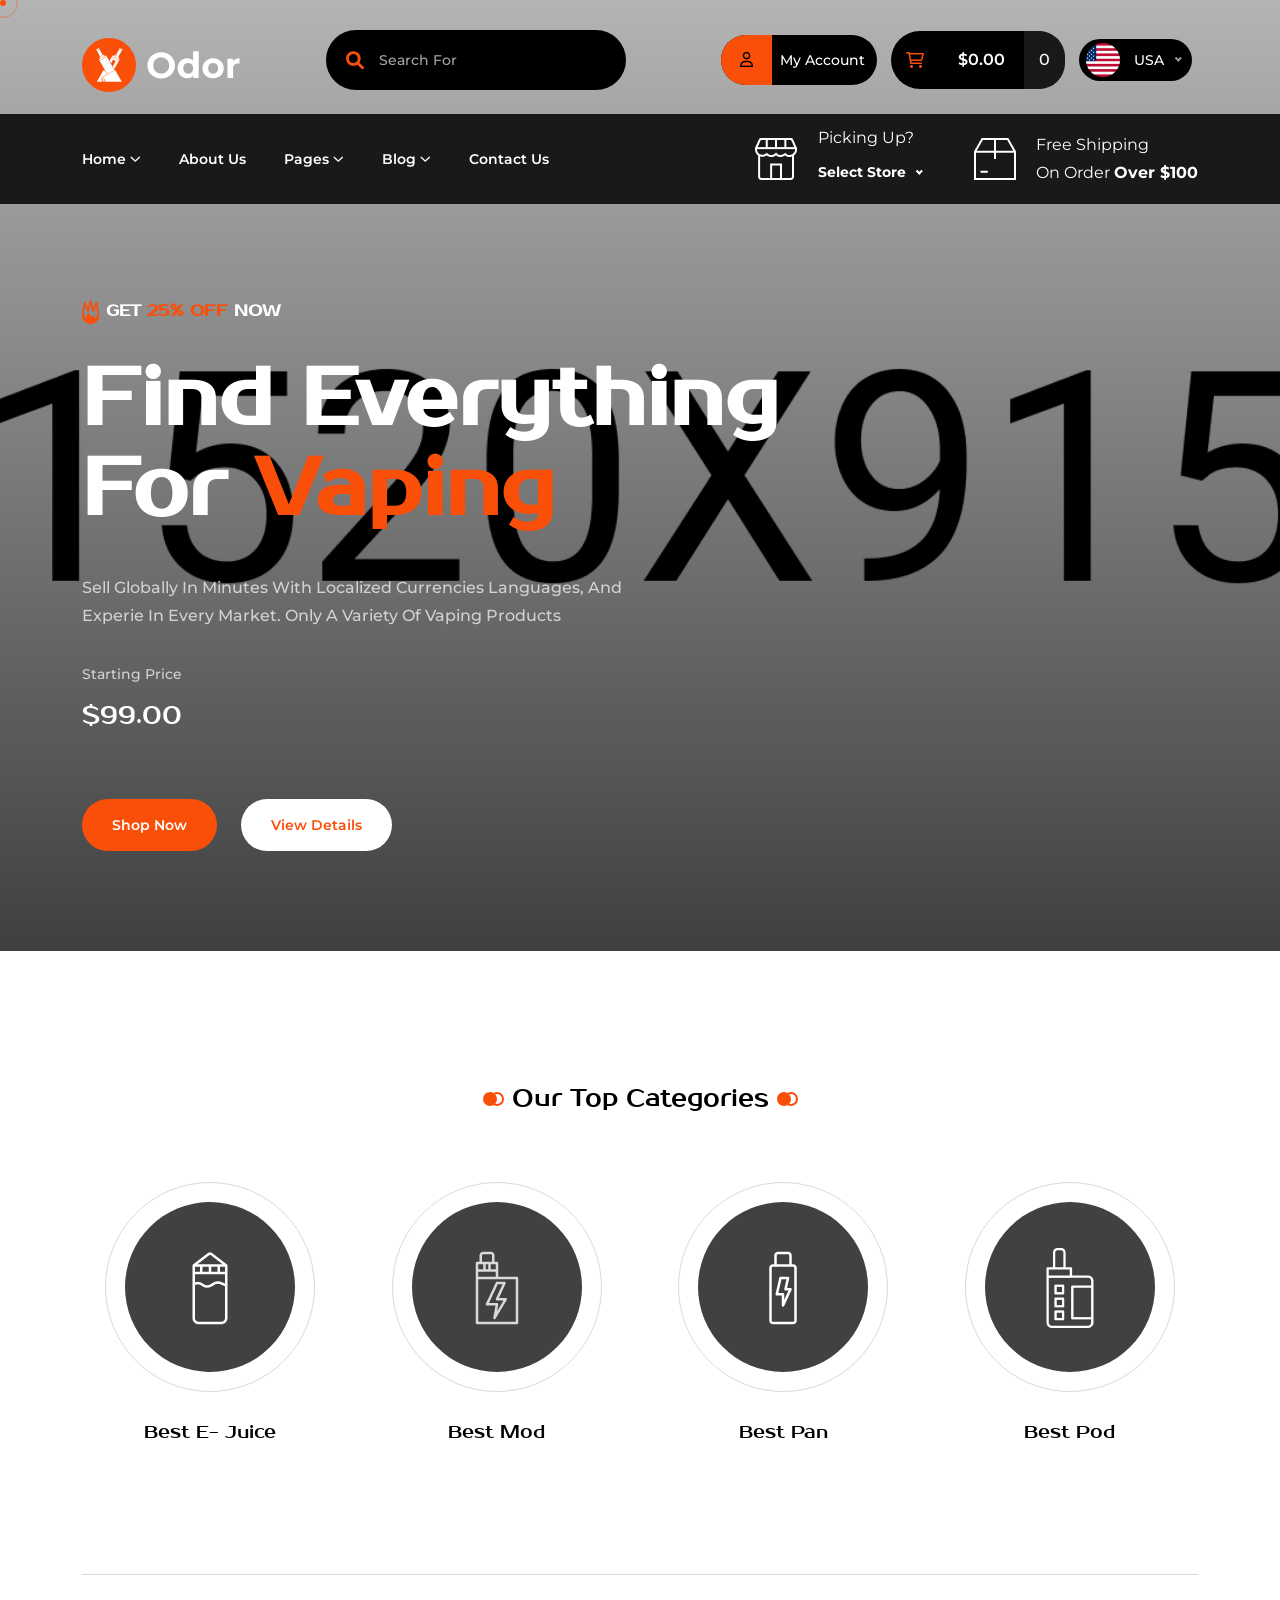
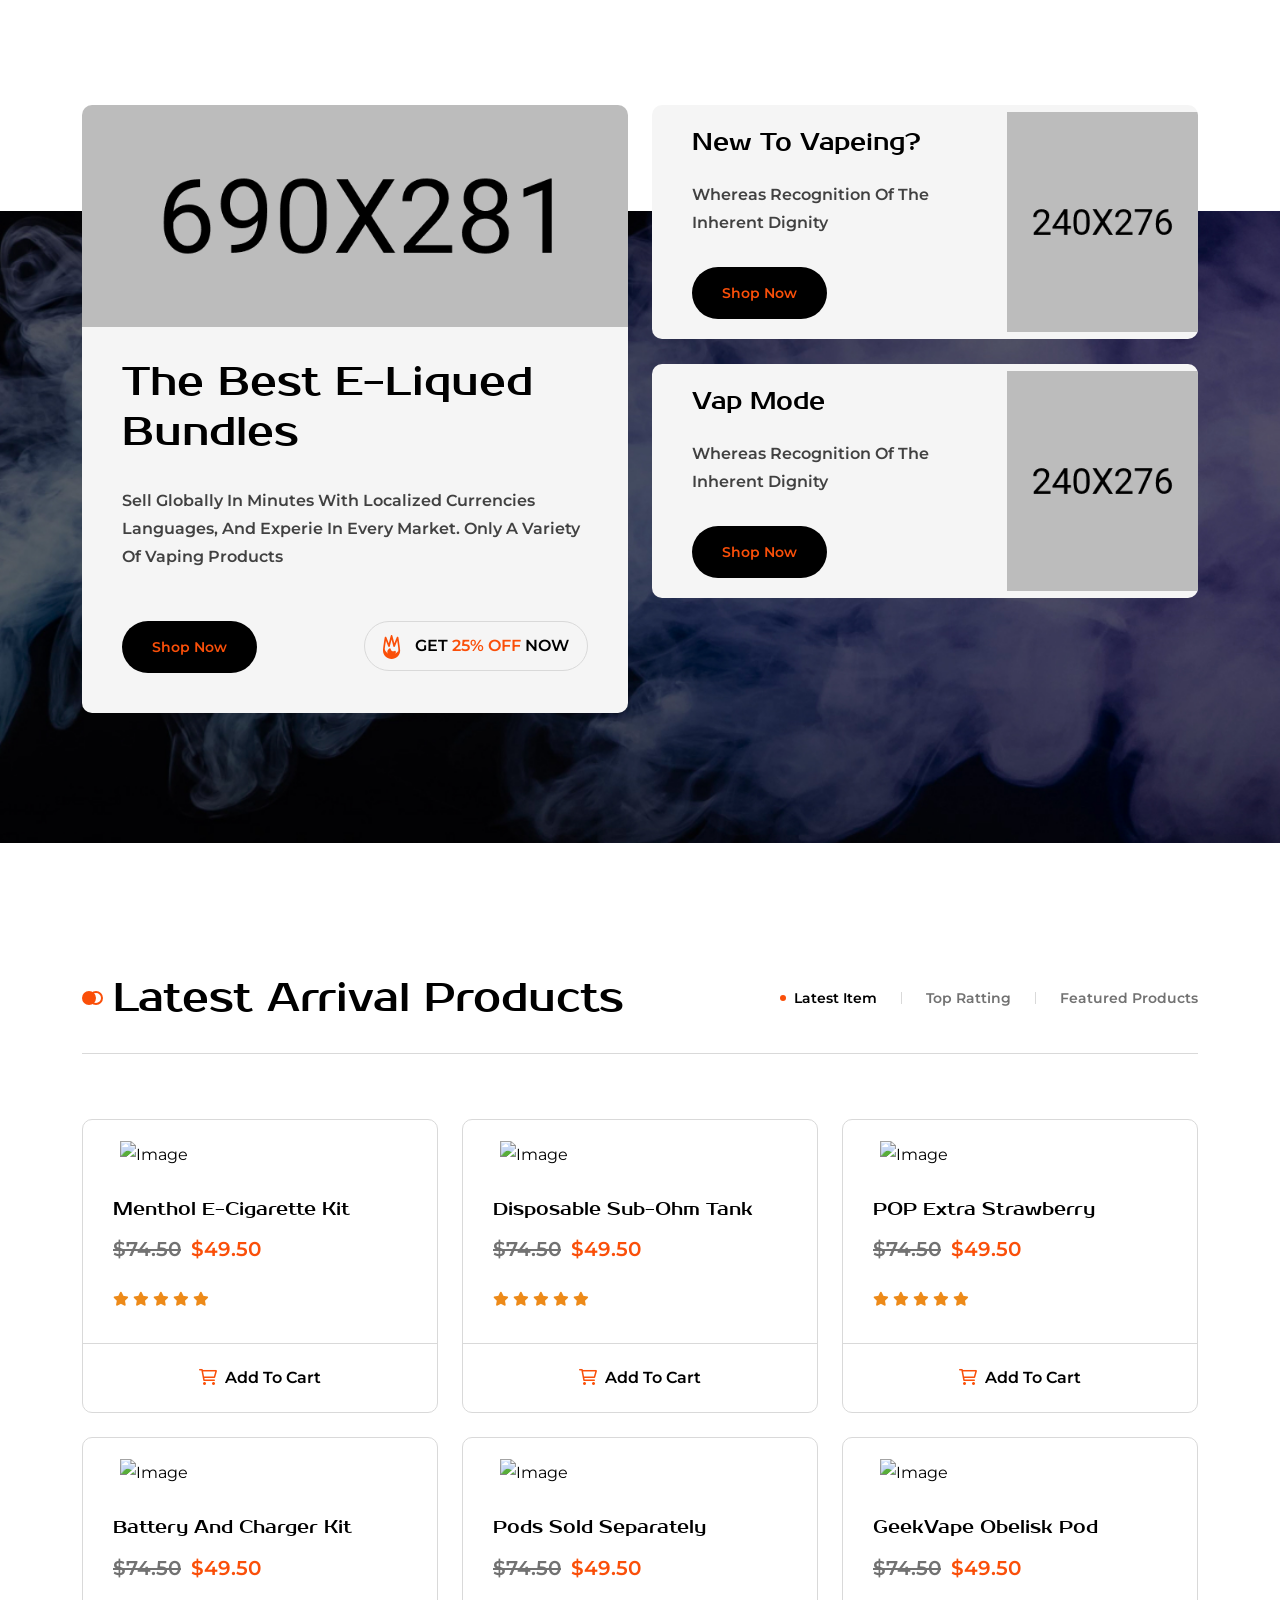
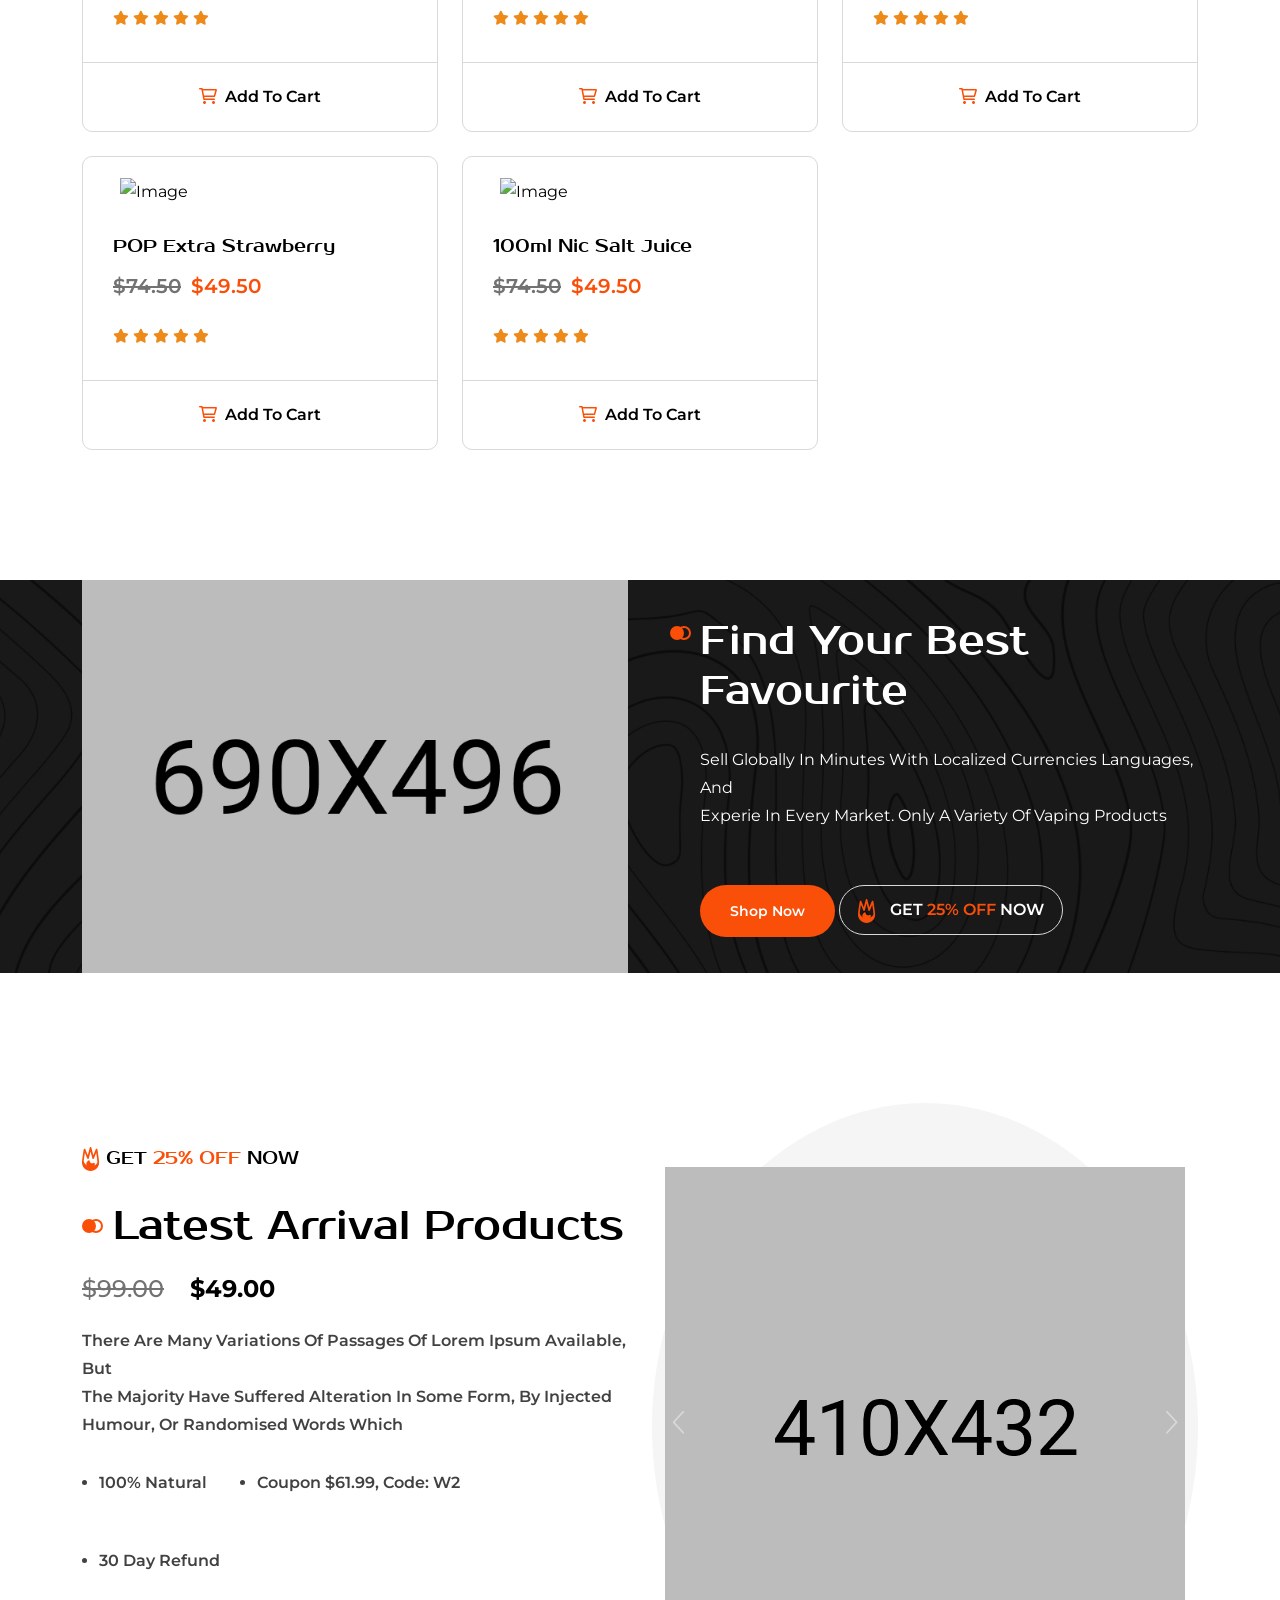
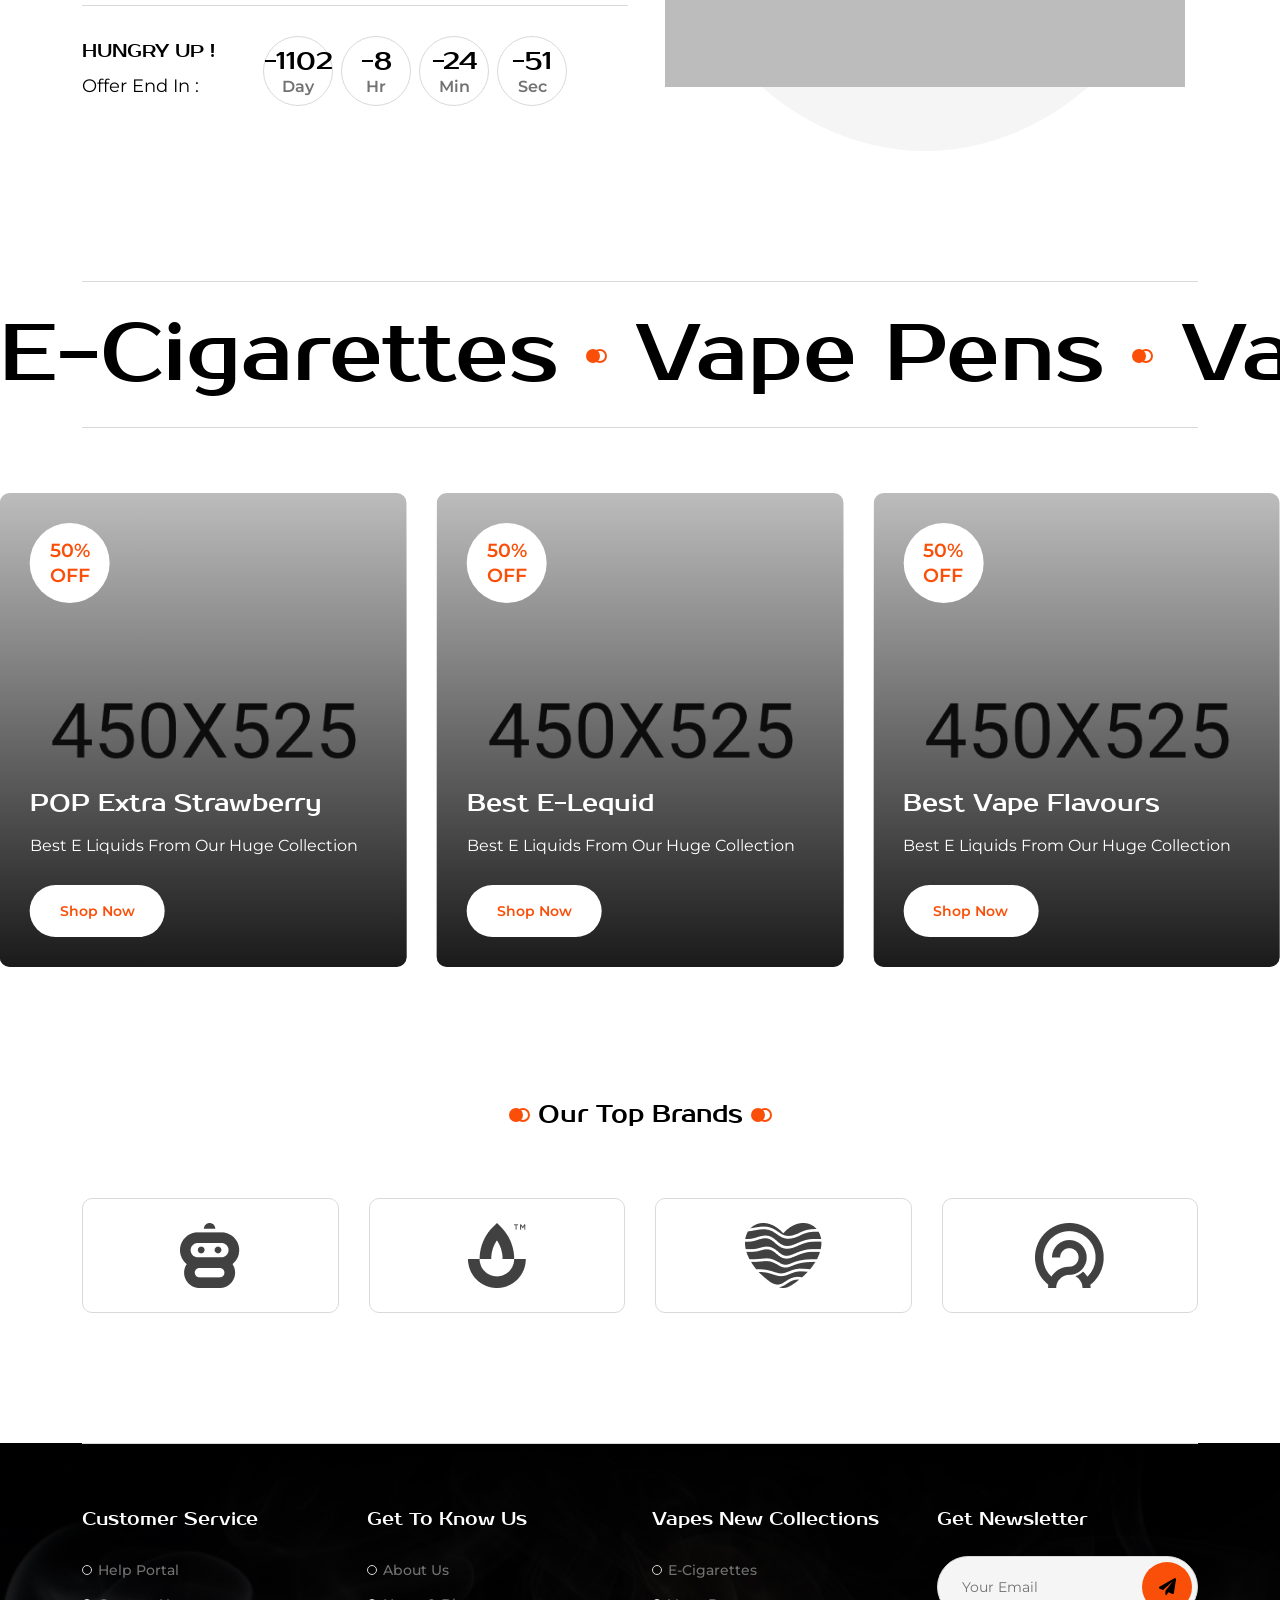
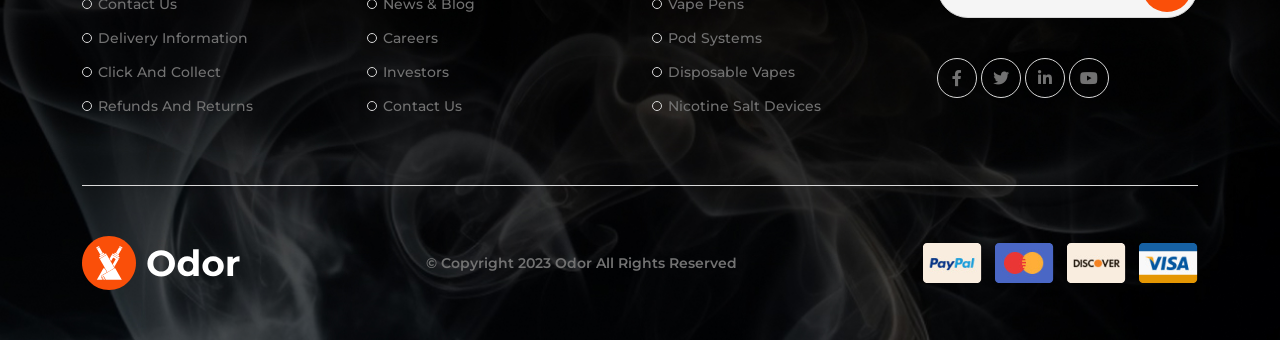
==== commit f1512b4d: "more changes" ====
--- a/index-light.html
+++ b/index-light.html
@@ -263,14 +263,6 @@
 
         <!-- Banner area start here -->
         <section class="banner-two banner-two-light black-area">
-            <div class="banner-two__shape-left d-none d-lg-block wow bounceInLeft" data-wow-duration="1s"
-                data-wow-delay=".5s">
-                <img src="assets/images/shape/vape1.png" alt="shape">
-            </div>
-            <div class="banner-two__shape-right d-none d-lg-block wow bounceInRight" data-wow-duration="1s"
-                data-wow-delay=".1s">
-                <img class="sway_Y__animation " src="assets/images/shape/vape2.png" alt="shape">
-            </div>
             <div class="swiper banner-two__slider">
                 <div class="swiper-wrapper">
                     <div class="swiper-slide">
